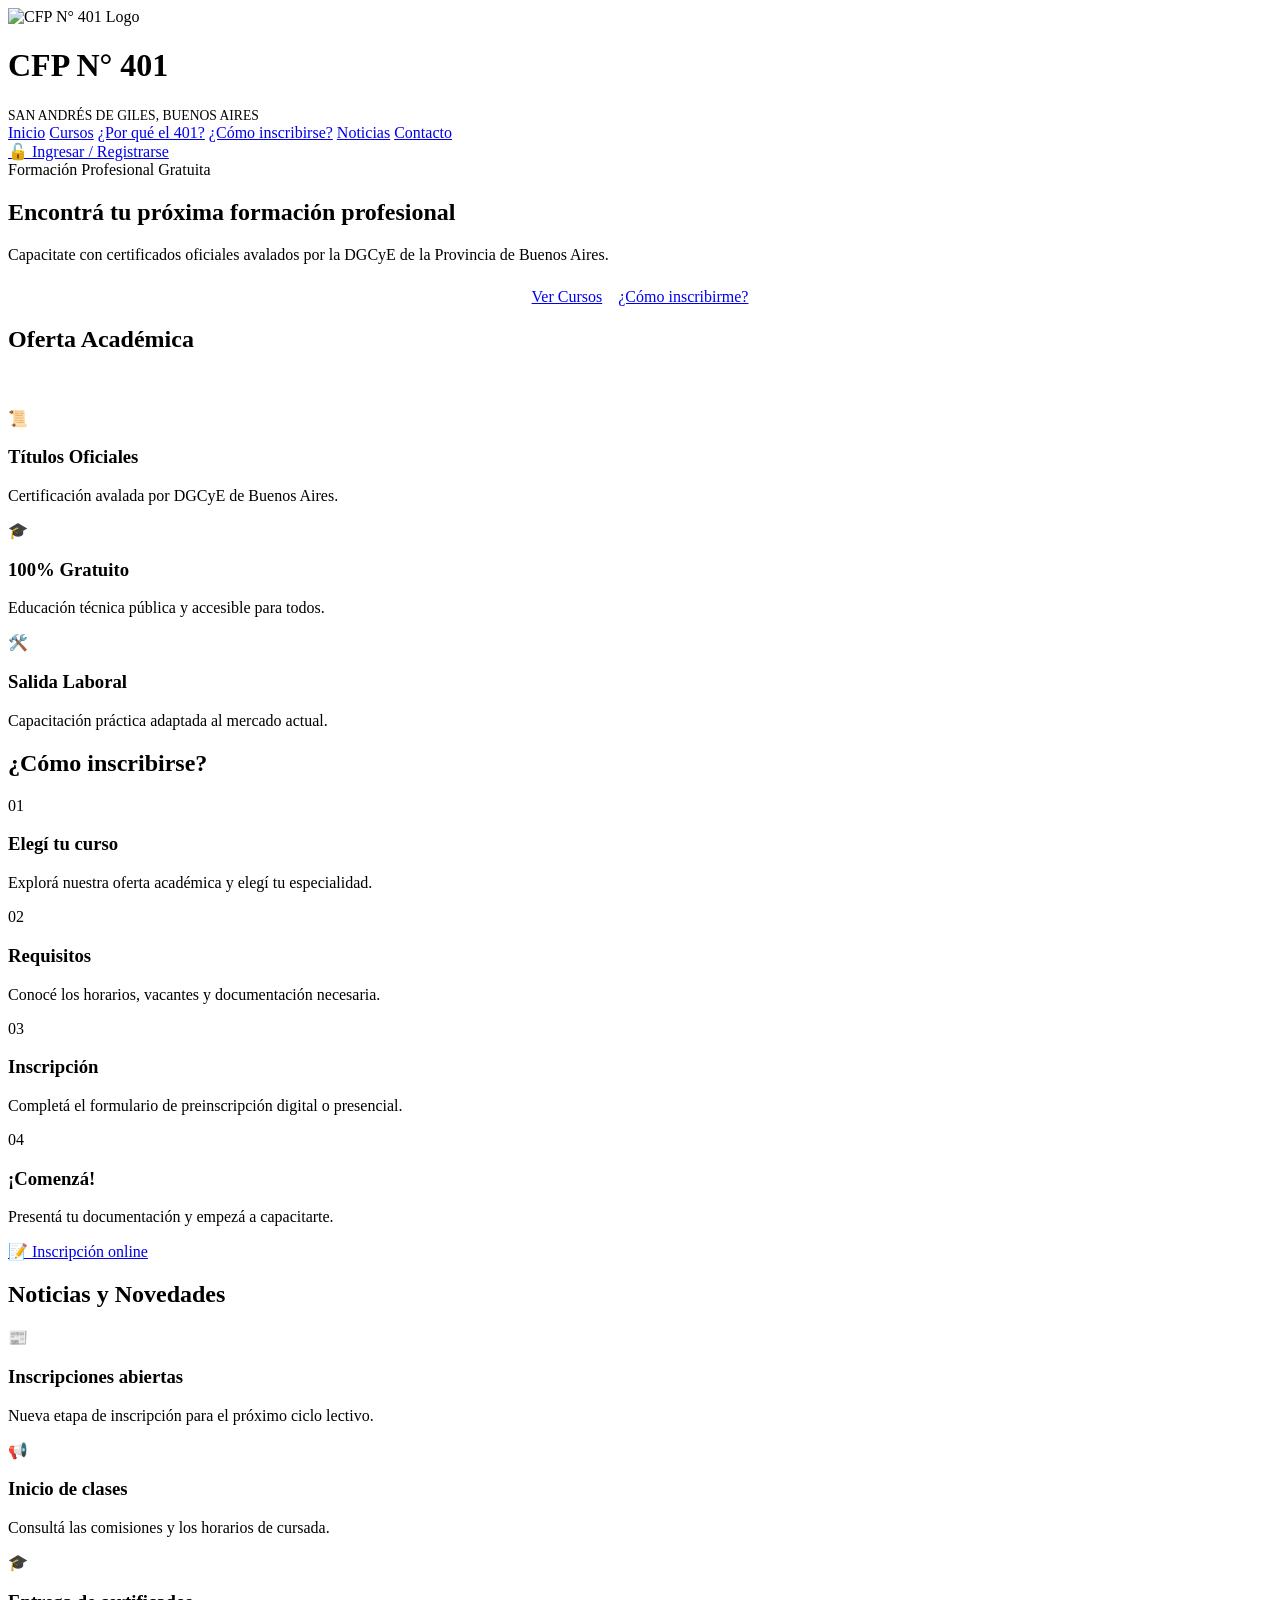
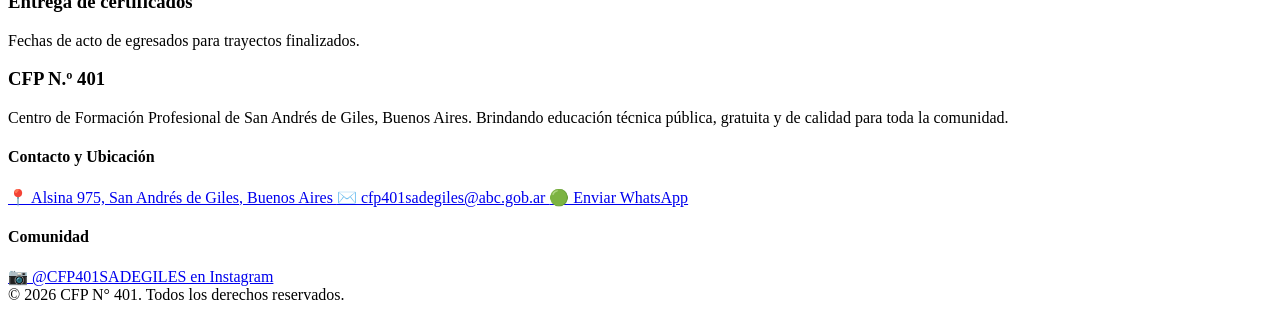
==== index.html @ 99be38e3 "Ajustes de publicación: VERSION del service worker, ?v= faltante y aviso de CUIL con DNI largo - sw." ====
<!DOCTYPE html>
<html lang="es">
<head>
  <meta charset="UTF-8">
  <meta name="viewport" content="width=device-width, initial-scale=1.0">
  <title>CFP N° 401 - Plataforma</title>

  <!-- Soporte App Móvil PWA -->
  <link rel="manifest" href="manifest.json">
  <link rel="icon" type="image/png" sizes="32x32" href="img/app/favicon-32.png">
  <link rel="apple-touch-icon" href="img/app/apple-touch-icon.png">
  <meta name="theme-color" content="#071B38">
  <meta name="mobile-web-app-capable" content="yes">
  <meta name="apple-mobile-web-app-capable" content="yes">
  <meta name="apple-mobile-web-app-title" content="CFP 401">
  <meta name="apple-mobile-web-app-status-bar-style" content="default">

  <!-- Fuente Inter -->
  <link rel="preconnect" href="https://fonts.googleapis.com">
  <link rel="preconnect" href="https://fonts.gstatic.com" crossorigin>
  <link href="https://fonts.googleapis.com/css2?family=Inter:wght@400;500;600;700&display=swap" rel="stylesheet">

  <!-- 1. Variables globales -->
  <link rel="stylesheet" href="css/variables.css">

  <!-- 2. Hojas de estilo modulares -->
  <link rel="stylesheet" href="css/header.css">
  <link rel="stylesheet" href="css/hero.css">
  <link rel="stylesheet" href="css/courses.css">
  <link rel="stylesheet" href="css/footer.css">
  <link rel="stylesheet" href="css/animations.css">
  <link rel="stylesheet" href="css/sections.css">
  <link rel="stylesheet" href="css/pdf-lab.css">
  <link rel="stylesheet" href="css/auth.css">
  
  <!-- 3. CSS principal base -->
  <link rel="stylesheet" href="css/styles.css">

  <!-- 4. CSS Panel de Administración -->
  <link rel="stylesheet" href="css/admin-dashboard.css?v=60005">
  <link href="https://fonts.googleapis.com/css2?family=Plus+Jakarta+Sans:wght@400;500;600;700;800&display=swap" rel="stylesheet">
  <link rel="stylesheet" href="css/ficha-inscripcion.css?v=70064">
  <link rel="stylesheet" href="css/ayuda.css?v=70076">
  <link rel="stylesheet" href="css/tema-cfp.css?v=70096">
  <style>
    /* Los avisos de SweetAlert (progreso, resúmenes, errores) tienen que verse por encima de los paneles de la plataforma */
    .swal2-container { z-index: 20000 !important; }
  </style>
</head>
<body>

  <!-- 1. VISTA PÚBLICA / LANDING -->
  <div id="landing-screen" class="public-landing fade-in">
    
    <header class="main-header">
      <div class="header-brand-center">
        <div class="header-top-brand">
          <img src="logo.png" alt="CFP N° 401 Logo" class="header-logo-xl">
          <div>
            <h1 class="header-title-lg">CFP N° 401</h1>
            <span style="font-size: 0.85rem; color: var(--text-muted);">SAN ANDRÉS DE GILES, BUENOS AIRES</span>
          </div>
        </div>
        
        <!-- Barra de Navegación -->
        <nav class="main-nav">
          <a href="#inicio" class="nav-link">Inicio</a>
          <a href="#cursos" class="nav-link">Cursos</a>
          <a href="#por-que" class="nav-link">¿Por qué el 401?</a>
          <a href="#inscripcion" class="nav-link">¿Cómo inscribirse?</a>
          <a href="#noticias" class="nav-link">Noticias</a>
          <a href="#contacto" class="nav-link">Contacto</a>
        </nav>
      </div>

      <div class="header-action-right">
        <a href="#" onclick="UI.showLoginScreen(); return false;" class="btn-header-login">
          🔓 Ingresar / Registrarse
        </a>
      </div>
    </header>

    <!-- CONTENIDO PRINCIPAL DE LA LANDING -->
    <main class="public-container">

      <!-- 1. HERO BANNER -->
      <section id="inicio" class="hero-banner">
        <span class="hero-badge">Formación Profesional Gratuita</span>
        <h1 class="hero-title">Encontrá tu próxima formación profesional</h1>
        <p class="hero-subtitle">
          Capacitate con certificados oficiales avalados por la DGCyE de la Provincia de Buenos Aires.
        </p>
        <div style="margin-top: 1.5rem; display: flex; gap: 1rem; justify-content: center; flex-wrap: wrap;">
          <a href="#cursos" class="btn btn-gold">Ver Cursos</a>
          <a href="#inscripcion" class="btn btn-outline">¿Cómo inscribirme?</a>
        </div>
      </section>

      <!-- 2. CATÁLOGO Y BÚSQUEDA DE CURSOS PÚBLICO -->
      <section id="cursos" style="margin-bottom: 3.5rem;">
        <div class="section-heading">
          <h2 class="section-title">Oferta Académica</h2>
        </div>
        <div id="lista-trayectos-cards" class="features-grid">
          <!-- Trayectos insertados por trayectos.js -->
        </div>
      </section>

      <!-- 3. ¿POR QUÉ ELEGIR EL CFP 401? -->
      <section id="por-que" class="value-props-grid">
        <div class="prop-card">
          <div class="prop-icon">📜</div>
          <div>
            <h3 class="prop-title">Títulos Oficiales</h3>
            <p class="prop-desc">Certificación avalada por DGCyE de Buenos Aires.</p>
          </div>
        </div>
        <div class="prop-card">
          <div class="prop-icon">🎓</div>
          <div>
            <h3 class="prop-title">100% Gratuito</h3>
            <p class="prop-desc">Educación técnica pública y accesible para todos.</p>
          </div>
        </div>
        <div class="prop-card">
          <div class="prop-icon">🛠️</div>
          <div>
            <h3 class="prop-title">Salida Laboral</h3>
            <p class="prop-desc">Capacitación práctica adaptada al mercado actual.</p>
          </div>
        </div>
      </section>

      <!-- 4. ¿CÓMO INSCRIBIRSE? -->
      <section id="inscripcion" class="steps-section">
        <h2 class="section-title-center">¿Cómo inscribirse?</h2>
        <div class="steps-grid">
          <div class="step-card">
            <span class="step-number">01</span>
            <h3 class="step-title">Elegí tu curso</h3>
            <p class="step-desc">Explorá nuestra oferta académica y elegí tu especialidad.</p>
          </div>
          <div class="step-card">
            <span class="step-number">02</span>
            <h3 class="step-title">Requisitos</h3>
            <p class="step-desc">Conocé los horarios, vacantes y documentación necesaria.</p>
          </div>
          <div class="step-card">
            <span class="step-number">03</span>
            <h3 class="step-title">Inscripción</h3>
            <p class="step-desc">Completá el formulario de preinscripción digital o presencial.</p>
          </div>
          <div class="step-card">
            <span class="step-number">04</span>
            <h3 class="step-title">¡Comenzá!</h3>
            <p class="step-desc">Presentá tu documentación y empezá a capacitarte.</p>
          </div>
        </div>
        <a href="preinscripcion.html" class="btn-inscripcion-gold">
          📝 Inscripción online
        </a>
      </section>

      <!-- 5. NOVEDADES Y NOTICIAS -->
      <section id="noticias" class="news-section">
        <div class="section-heading">
          <h2 class="section-title">Noticias y Novedades</h2>
        </div>
        <div class="news-grid">
          <div class="news-card">
            <div class="news-icon">📰</div>
            <div>
              <h3 class="news-title">Inscripciones abiertas</h3>
              <p class="news-desc">Nueva etapa de inscripción para el próximo ciclo lectivo.</p>
            </div>
          </div>
          <div class="news-card">
            <div class="news-icon">📢</div>
            <div>
              <h3 class="news-title">Inicio de clases</h3>
              <p class="news-desc">Consultá las comisiones y los horarios de cursada.</p>
            </div>
          </div>
          <div class="news-card">
            <div class="news-icon">🎓</div>
            <div>
              <h3 class="news-title">Entrega de certificados</h3>
              <p class="news-desc">Fechas de acto de egresados para trayectos finalizados.</p>
            </div>
          </div>
        </div>
      </section>

    </main>

    <!-- FOOTER INSTITUCIONAL -->
    <footer id="contacto" class="main-footer">
      <div class="footer-container">
        <div>
          <h3 class="footer-title-gold">CFP N.º 401</h3>
          <p class="footer-description">
            Centro de Formación Profesional de San Andrés de Giles, Buenos Aires. Brindando educación técnica pública, gratuita y de calidad para toda la comunidad.
          </p>
        </div>

        <div class="footer-contact-group">
          <h4 class="footer-title">Contacto y Ubicación</h4>
          <a href="https://maps.google.com/?q=Alsina+975+San+Andres+de+Giles+Buenos+Aires" target="_blank" rel="noopener" class="contact-link-location">
            📍 Alsina 975, San Andrés de Giles, Buenos Aires
          </a>
          <a href="mailto:cfp401sadegiles@abc.gob.ar" class="btn-contact btn-email">
            ✉️ cfp401sadegiles@abc.gob.ar
          </a>
          <a href="https://wa.me/5492325566990" target="_blank" rel="noopener" class="btn-contact btn-whatsapp">
            🟢 Enviar WhatsApp
          </a>
        </div>

        <div class="footer-community-group">
          <h4 class="footer-title">Comunidad</h4>
          <a href="https://instagram.com/cfp401sadegiles" target="_blank" rel="noopener" class="btn-instagram">
            📷 @CFP401SADEGILES en Instagram
          </a>
        </div>
      </div>

      <div class="footer-copyright">
        © 2026 CFP N° 401. Todos los derechos reservados.
      </div>
    </footer>

  </div>

  <!-- PANTALLA DE ACCESO / LOGIN -->
  <div id="login-screen" class="auth-screen" style="display: none;">
    <div class="auth-card">
      
      <div class="auth-header">
        <img src="logo.png" alt="CFP N° 401 Logo" class="auth-logo">
        <h2>Acceso al Sistema</h2>
        <p>CFP N.º 401</p>
      </div>

      <!-- Pestañas -->
      <div class="auth-tabs">
        <button id="tab-btn-login" class="auth-tab active" onclick="UI.toggleAuthTab('login')">Ingresar</button>
        <button id="tab-btn-register" class="auth-tab" onclick="UI.toggleAuthTab('register')">Solicitar Cuenta</button>
      </div>

      <!-- Formulario de Login -->
      <form id="form-login" onsubmit="event.preventDefault(); Auth.iniciarSesion();">
        <div class="form-group">
          <label for="role-select">Rol de Ingreso</label>
          <div class="select-wrapper">
            <select id="role-select" class="form-control custom-select">
              <option value="estudiante">Estudiante</option>
              <option value="docente">Docente</option>
              <option value="admin" id="usr-alta-opt-admin">Administrador</option>
            </select>
          </div>
        </div>

        <div class="form-group">
          <label for="login-user">Usuario / DNI / Email</label>
          <input type="text" id="login-user" class="form-control" placeholder="Ej: 38123456" required>
        </div>

        <div class="form-group">
          <label for="login-pass">Contraseña</label>
          <input type="password" id="login-pass" class="form-control" placeholder="••••••••" autocomplete="current-password" required>
        </div>

        <button type="submit" class="btn-block btn-gold">Iniciar Sesión</button>
        <button type="button" class="btn-block btn-outline" style="margin-top: 0.5rem;" onclick="UI.showLanding()">← Volver al Inicio</button>
      </form>

      <!-- Formulario de Registro -->
      <form id="form-register" style="display: none;" onsubmit="event.preventDefault(); Auth.solicitarRegistro();">
        <div class="form-group">
          <label for="reg-nombre">Nombre y Apellido</label>
          <input type="text" id="reg-nombre" class="form-control" placeholder="Nombre completo" required>
        </div>
        <div class="form-group">
          <label for="reg-dni">DNI</label>
          <input type="text" id="reg-dni" class="form-control" placeholder="Sin puntos" required>
        </div>
        <div class="form-group">
          <label for="reg-pass">Contraseña</label>
          <input type="password" id="reg-pass" class="form-control" placeholder="••••••••" autocomplete="new-password" required>
        </div>
        <div class="form-group">
          <label for="reg-rol">Rol Solicitado</label>
          <select id="reg-rol" class="form-control custom-select">
            <option value="estudiante">Estudiante</option>
            <option value="docente">Docente</option>
          </select>
        </div>
        <button type="submit" class="btn-block btn-gold">Enviar Solicitud</button>
        <button type="button" class="btn-block btn-outline" style="margin-top: 0.5rem;" onclick="UI.showLanding()">← Volver al Inicio</button>
      </form>

    </div>
  </div>
  
  <!-- 3. DASHBOARD / PLATAFORMA ADMIN -->
  <div id="app-screen" class="dashboard-layout" style="display: none;">
    <div id="menu-overlay" onclick="UI.toggleMenu(false)"></div>
    
    <!-- SIDEBAR -->
    <aside class="sidebar">
      <div class="sidebar-brand">
        <img src="logo.png" alt="CFP N° 401">
        <div class="sidebar-brand-text">
          <h3>CFP N° 401</h3>
          <span>Panel de Control</span>
        </div>
      </div>

<!-- index.html (Navegación Sidebar) -->
<nav class="sidebar-nav">
  <button id="btn-dashboard" class="nav-item-btn active" onclick="UI.showTab('dashboard')">
    <span class="icon"><svg viewBox="0 0 24 24" fill="none" stroke="currentColor" stroke-width="2" stroke-linecap="round" stroke-linejoin="round"><rect x="3" y="3" width="7" height="9" rx="1"/><rect x="14" y="3" width="7" height="5" rx="1"/><rect x="14" y="12" width="7" height="9" rx="1"/><rect x="3" y="16" width="7" height="5" rx="1"/></svg></span> Dashboard
  </button>
  <button id="btn-progreso" class="nav-item-btn" style="display:none" onclick="UI.showTab('progreso')">
    <span class="icon"><svg viewBox="0 0 24 24" fill="none" stroke="currentColor" stroke-width="2" stroke-linecap="round" stroke-linejoin="round"><path d="M3 17l6-6 4 4 8-8"/><path d="M14 7h7v7"/></svg></span> Mi progreso
  </button>
  <button id="btn-seguimiento" class="nav-item-btn" style="display:none" onclick="UI.showTab('seguimiento')">
    <span class="icon"><svg viewBox="0 0 24 24" fill="none" stroke="currentColor" stroke-width="2" stroke-linecap="round" stroke-linejoin="round"><path d="M9 11l3 3 8-8"/><path d="M20 12v7a2 2 0 0 1-2 2H6a2 2 0 0 1-2-2V5a2 2 0 0 1 2-2h9"/></svg></span> Seguimiento
  </button>
  <button id="btn-secretaria" class="nav-item-btn" style="display:none" onclick="UI.showTab('secretaria')">
    <span class="icon"><svg viewBox="0 0 24 24" fill="none" stroke="currentColor" stroke-width="2" stroke-linecap="round" stroke-linejoin="round"><path d="M4 20V10M10 20V4M16 20v-7M22 20H2"/></svg></span> Cifras por trayecto
  </button>
  <button id="btn-preinscripciones" class="nav-item-btn" style="display:none" onclick="UI.showTab('preinscripciones')">
    <span class="icon"><svg viewBox="0 0 24 24" fill="none" stroke="currentColor" stroke-width="2" stroke-linecap="round" stroke-linejoin="round"><path d="M14 3H6a2 2 0 0 0-2 2v14a2 2 0 0 0 2 2h12a2 2 0 0 0 2-2V9z"/><path d="M14 3v6h6M9 14h6M9 17h4"/></svg></span> Preinscripciones
  </button>
  <button id="btn-cuentas" class="nav-item-btn" style="display:none" onclick="UI.showTab('cuentas')">
    <span class="icon"><svg viewBox="0 0 24 24" fill="none" stroke="currentColor" stroke-width="2" stroke-linecap="round" stroke-linejoin="round"><circle cx="8" cy="15" r="4"/><path d="M10.800 12.200 20 3M16 7l3 3M14 9l2 2"/></svg></span> Cuentas y claves
  </button>
  <button id="btn-observaciones" class="nav-item-btn" style="display:none" onclick="UI.showTab('observaciones')">
    <span class="icon"><svg viewBox="0 0 24 24" fill="none" stroke="currentColor" stroke-width="2" stroke-linecap="round" stroke-linejoin="round"><path d="M14 3H7a2 2 0 0 0-2 2v14a2 2 0 0 0 2 2h10a2 2 0 0 0 2-2V8z"/><path d="M14 3v5h5M9 13h6M9 17h4"/></svg></span> Observaciones
  </button>
  <button id="btn-cooperadora" class="nav-item-btn" style="display:none" onclick="UI.showTab('cooperadora')">
    <span class="icon"><svg viewBox="0 0 24 24" fill="none" stroke="currentColor" stroke-width="2" stroke-linecap="round" stroke-linejoin="round"><path d="M12 21s-7-4.400-7-10a4.800 4.800 0 0 1 7-4.200A4.800 4.800 0 0 1 19 11c0 5.600-7 10-7 10z"/><path d="M8 11h3M11 9v4"/></svg></span> Cooperadora
  </button>
  <button id="btn-licencias" class="nav-item-btn" style="display:none" onclick="UI.showTab('licencias')">
    <span class="icon"><svg viewBox="0 0 24 24" fill="none" stroke="currentColor" stroke-width="2" stroke-linecap="round" stroke-linejoin="round"><rect x="3" y="4" width="18" height="18" rx="2"/><path d="M16 2v4M8 2v4M3 10h18M9 16l2 2 4-4"/></svg></span> Licencias docentes
  </button>
  <button id="btn-encuestas" class="nav-item-btn" style="display:none" onclick="UI.showTab('encuestas')">
    <span class="icon"><svg viewBox="0 0 24 24" fill="none" stroke="currentColor" stroke-width="2" stroke-linecap="round" stroke-linejoin="round"><path d="M21 12a8 8 0 0 1-11.6 7.1L4 20l1-4.6A8 8 0 1 1 21 12z"/><path d="M9 11h6M9 14h4"/></svg></span> Encuestas de cierre
  </button>
  <button id="btn-eps" class="nav-item-btn" style="display:none" onclick="UI.showTab('eps')">
    <span class="icon"><svg viewBox="0 0 24 24" fill="none" stroke="currentColor" stroke-width="2" stroke-linecap="round" stroke-linejoin="round"><path d="M22 10 12 5 2 10l10 5z"/><path d="M6 12v5c3 2 9 2 12 0v-5"/></svg></span> EPS
  </button>
  <button id="btn-planilla" class="nav-item-btn" style="display:none" onclick="PlanillaMatricula.abrir()">
    <span class="icon"><svg viewBox="0 0 24 24" fill="none" stroke="currentColor" stroke-width="2" stroke-linecap="round" stroke-linejoin="round"><rect x="3" y="3" width="18" height="18" rx="2"/><path d="M3 9h18M3 15h18M9 3v18M15 3v18"/></svg></span> Planilla de matrícula
  </button>
  <button id="btn-constancias" class="nav-item-btn" style="display:none" onclick="ConstanciasModulo.abrir()">
    <span class="icon"><svg viewBox="0 0 24 24" fill="none" stroke="currentColor" stroke-width="2" stroke-linecap="round" stroke-linejoin="round"><path d="M14 3H7a2 2 0 0 0-2 2v14a2 2 0 0 0 2 2h10a2 2 0 0 0 2-2V8z"/><path d="M14 3v5h5M9 13h6M9 17h6"/></svg></span> Constancias
  </button>
  <button id="btn-trayectos" class="nav-item-btn" onclick="UI.showTab('trayectos')">
    <span class="icon"><svg viewBox="0 0 24 24" fill="none" stroke="currentColor" stroke-width="2" stroke-linecap="round" stroke-linejoin="round"><path d="M4 5a2 2 0 0 1 2-2h12v18H6a2 2 0 0 1-2-2z"/><path d="M8 7h6"/></svg></span> Trayectos Formativos
  </button>

  <!-- NUEVO BOTÓN: FICHAS DE CURSO / ACTAS DE EXAMEN -->
  <button id="btn-actas" class="nav-item-btn" style="display:none" onclick="UI.showTab('actas')">
    <span class="icon"><svg viewBox="0 0 24 24" fill="none" stroke="currentColor" stroke-width="2" stroke-linecap="round" stroke-linejoin="round"><rect x="5" y="4" width="14" height="17" rx="2"/><path d="M9 4V3h6v1M9 11h6M9 15h6"/></svg></span> Actas y Certificados
  </button>

  <button id="btn-nuevo-trayecto" class="nav-item-btn admin-only" onclick="Trayectos.nuevo()">
    <span class="icon"><svg viewBox="0 0 24 24" fill="none" stroke="currentColor" stroke-width="2" stroke-linecap="round" stroke-linejoin="round"><circle cx="12" cy="12" r="9"/><path d="M12 8v8M8 12h8"/></svg></span> Cargar Trayecto
  </button>
  <button id="btn-novedades" class="nav-item-btn" style="display:none" onclick="UI.showTab('novedades')">
    <span class="icon"><svg viewBox="0 0 24 24" fill="none" stroke="currentColor" stroke-width="2" stroke-linecap="round" stroke-linejoin="round"><path d="M6 8a6 6 0 0 1 12 0c0 7 3 9 3 9H3s3-2 3-9"/><path d="M10 21a2 2 0 0 0 4 0"/></svg></span> Novedades
  </button>
  <button id="btn-ayuda" class="nav-item-btn" style="display:none" onclick="UI.showTab('ayuda')">
    <span class="icon"><svg viewBox="0 0 24 24" fill="none" stroke="currentColor" stroke-width="2" stroke-linecap="round" stroke-linejoin="round"><circle cx="12" cy="12" r="9"/><path d="M9.500 9.500a2.500 2.500 0 1 1 3.500 2.300c-.700.400-1 .900-1 1.700"/><path d="M12 17h.01"/></svg></span> Ayuda
  </button>
  <button id="btn-usuarios" class="nav-item-btn admin-only" onclick="UI.showTab('usuarios')">
    <span class="icon"><svg viewBox="0 0 24 24" fill="none" stroke="currentColor" stroke-width="2" stroke-linecap="round" stroke-linejoin="round"><circle cx="9" cy="8" r="3.5"/><path d="M2.5 20c0-3.6 3-6 6.5-6s6.500 2.400 6.500 6"/><path d="M16 4.500a3.500 3.500 0 0 1 0 7M18 14c2.200.800 3.500 2.700 3.500 6"/></svg></span> Usuarios y Roles
  </button>
  <button id="btn-backups" class="nav-item-btn admin-only" onclick="UI.showTab('backups')">
    <span class="icon"><svg viewBox="0 0 24 24" fill="none" stroke="currentColor" stroke-width="2" stroke-linecap="round" stroke-linejoin="round"><ellipse cx="12" cy="6" rx="8" ry="3"/><path d="M4 6v6c0 1.700 3.600 3 8 3s8-1.300 8-3V6M4 12v6c0 1.700 3.600 3 8 3s8-1.300 8-3v-6"/></svg></span> Control y respaldo
  </button>
</nav>

      <button type="button" class="btn btn-outline app-boton-instalar" style="margin-top: auto; width: 100%; margin-bottom: 0.5rem;" onclick="AppCFP.instalar()">
        📲 Instalar la app
      </button>
      <button class="btn btn-outline" style="width: 100%; margin-bottom: 0.5rem;" onclick="Auth.cambiarMiClave()">
        Cambiar mi contraseña
      </button>
      <button class="btn btn-danger" style="width: 100%;" onclick="Auth.cerrarSesion()">
        Cerrar sesión
      </button>
    </aside>

    <!-- WRAPPER DERECHO: HEADER + CONTENIDO -->
    <div class="main-wrapper">
      
      <!-- HEADER PROFESIONAL -->
      <header class="admin-header">
        <div class="admin-header-title">
          <button type="button" id="btn-menu-movil" class="menu-movil-btn" aria-label="Abrir menú" onclick="UI.toggleMenu()">☰</button>
          <h2 id="current-section-title">Dashboard</h2>
          <button type="button" id="btn-ayuda-pantalla" class="ayuda-btn" style="display:none" title="Ayuda de esta pantalla" aria-label="Ayuda de esta pantalla" onclick="AyudaModulo.deEstaPantalla()">?</button>
        </div>
        <div class="admin-user-profile">
          <div class="user-badge">
            <span class="username" id="display-username">Administrador</span>
            <span class="role" id="display-role">ADMIN</span>
          </div>
        </div>
      </header>

      <!-- CONTENIDO PRINCIPAL -->
      <main class="main-content-body">
      <div id="encuesta-aviso" style="display:none"></div>

      <!-- VISTA 1: DASHBOARD DE RESUMEN ANALÍTICO -->
        <section id="sec-dashboard" class="section-tab active">
          <!-- Encabezado del Dashboard con Filtro por Ciclo Lectivo -->
          <div style="display: flex; justify-content: space-between; align-items: center; margin-bottom: 1.5rem; flex-wrap: wrap; gap: 1rem;">
            <div>
              <h3 style="margin: 0; color: var(--text-main);">📊 Panel General de Control</h3>
              <p style="margin: 0; font-size: 0.85rem; color: var(--text-muted);">Estadísticas académicas y rendimiento del CFP</p>
              <button type="button" class="btn-secondary" style="margin-top:0.5rem;padding:0.35rem 0.8rem;font-size:0.8rem" onclick="UI.showTab('secretaria')" title="Sexo, edades, bajas, asistencia y planillas">📈 Ver cifras por trayecto →</button>
            </div>
            <div style="display: flex; align-items: center; gap: 0.5rem;">
              <label for="filtro-ciclo-dashboard" style="font-size: 0.85rem; font-weight: 600; color: var(--text-muted);">Ciclo Lectivo:</label>
              <select id="filtro-ciclo-dashboard" class="form-control custom-select" style="width: auto; padding: 0.4rem 0.8rem; font-size: 0.85rem;" onchange="if(window.DashboardAdmin) DashboardAdmin.cargarEstadisticas();">
                <option value="2026" selected>Ciclo Lectivo 2026</option>
                <option value="2027">Ciclo Lectivo 2027</option>
                <option value="TODOS">Todos los Ciclos</option>
              </select>
            </div>
          </div>

          <div id="intel-contenido" style="margin-bottom:1.5rem"></div>

          <!-- Acciones rápidas (siempre visibles) -->
          <div style="margin-top:1.5rem">
            <!-- Acciones Rápidas -->
            <div class="card-panel" style="margin: 0;">
              <div class="card-panel-header">
                <h4 style="margin: 0; color: #f8fafc;">Acciones rápidas</h4>
              </div>
              <div style="display: flex; flex-wrap: wrap; gap: 0.75rem;">
                <button type="button" class="btn btn-primary solo-admin-total" style="text-align: left; justify-content: flex-start;" onclick="if(window.UsuariosAdmin && UsuariosAdmin.abrirModal) { UsuariosAdmin.abrirModal(); } else if(window.UI && UI.abrirModalNuevoUsuario) { UI.abrirModalNuevoUsuario(); }">
                  + Crear Nuevo Usuario
                </button>
                <button type="button" class="btn btn-secondary" style="text-align: left; justify-content: flex-start;" onclick="UI.showTab('trayectos')">
                  📚 Gestionar Trayectos Formativos
                </button>
                <button type="button" class="btn btn-gold" style="text-align: left; justify-content: flex-start;" onclick="UI.showTab('certificados')">
                  📜 Emitir Certificados PDF
                </button>
              </div>
          </div>
          <!-- Panel anterior: plegado para no repetir cifras del análisis -->
          <details class="dash-anterior" style="margin-top:1.5rem">
            <summary style="cursor:pointer;font-weight:600;color:var(--text-muted);font-size:.9rem">Resumen rápido anterior (tarjetas y barras por trayecto)</summary>
            <div style="margin-top:1rem">
          <!-- Grilla de Tarjetas KPI -->
          <div class="stats-grid">
            <div class="stat-card" style="cursor:pointer" title="Ver cifras por trayecto (sexo, edades, bajas, asistencia y planillas)" onclick="UI.showTab('secretaria')">
              <div class="stat-icon" style="background:#E6F3FC;color:#1D5FA8;"><svg viewBox="0 0 24 24" fill="none" stroke="currentColor" stroke-width="2" stroke-linecap="round" stroke-linejoin="round"><path d="M2 9l10-5 10 5-10 5z"/><path d="M6 11v5c0 1.500 2.700 3 6 3s6-1.500 6-3v-5"/></svg></div>
              <div class="stat-info">
                <h4>Trayectos Activos</h4>
                <p class="stat-value" id="stat-count-trayectos">--</p>
              </div>
            </div>

            <div class="stat-card" style="cursor:pointer" title="Ver cifras por trayecto (sexo, edades, bajas, asistencia y planillas)" onclick="UI.showTab('secretaria')">
              <div class="stat-icon" style="background:#EAE8FB;color:#5B4BC4;"><svg viewBox="0 0 24 24" fill="none" stroke="currentColor" stroke-width="2" stroke-linecap="round" stroke-linejoin="round"><circle cx="9" cy="8" r="3.5"/><path d="M2.5 20c0-3.6 3-6 6.5-6s6.500 2.400 6.500 6"/><path d="M16 4.500a3.500 3.500 0 0 1 0 7M18 14c2.200.800 3.500 2.700 3.500 6"/></svg></div>
              <div class="stat-info">
                <h4>Matrícula / Inscriptos</h4>
                <p class="stat-value" id="stat-count-inscriptos">--</p>
                <small id="stat-inscriptos-bajas" style="color:var(--text-muted);font-size:.72rem"></small>
              </div>
            </div>

            <div class="stat-card">
              <div class="stat-icon" style="background:#DDF5EA;color:#146B47;"><svg viewBox="0 0 24 24" fill="none" stroke="currentColor" stroke-width="2" stroke-linecap="round" stroke-linejoin="round"><circle cx="12" cy="12" r="9"/><path d="M8 12l3 3 5-6"/></svg></div>
              <div class="stat-info">
                <h4>Aprobados / Aptos</h4>
                <p class="stat-value" id="stat-count-aprobados">--</p>
              </div>
            </div>

            <div class="stat-card">
              <div class="stat-icon" style="background:#FFF4D1;color:#7A5600;"><svg viewBox="0 0 24 24" fill="none" stroke="currentColor" stroke-width="2" stroke-linecap="round" stroke-linejoin="round"><path d="M8 3h9a2 2 0 0 1 2 2v14a2 2 0 0 1-2 2H7a2 2 0 0 1-2-2V8z"/><path d="M8 3v5H5M9 13h6M9 17h4"/></svg></div>
              <div class="stat-info">
                <h4>Certificados Emitidos</h4>
                <p class="stat-value" id="stat-count-certificados">--</p>
              </div>
            </div>

            <div class="stat-card">
              <div class="stat-icon" style="background:#FDE7E5;color:#B42318;"><svg viewBox="0 0 24 24" fill="none" stroke="currentColor" stroke-width="2" stroke-linecap="round" stroke-linejoin="round"><path d="M12 3 2 20h20z"/><path d="M12 10v5M12 18h.01"/></svg></div>
              <div class="stat-info">
                <h4>Sin certificar</h4>
                <p class="stat-value" id="stat-count-desaprobados">--</p>
              </div>
            </div>
          </div>
            <div style="margin-top:1.5rem">
            <div class="card-panel" style="margin: 0;">
              <div class="card-panel-header">
                <h4 style="margin: 0; color: #f8fafc;">Rendimiento por trayecto</h4>
              </div>
              <div id="desglose-trayectos-dashboard" style="overflow-x: auto;">
                <p style="color: #94a3b8; font-size: 0.85rem;">Cargando resumen de trayectos...</p>
              </div>
            </div>
            </div>
            </div>
          </details>
        </section>

        <!-- VISTA 2: LISTA DE TRAYECTOS DENTRO DEL DASHBOARD -->
        <section id="novedades" class="section-tab" style="display: none;"><div id="novedades-admin"></div></section>
        <section id="ayuda" class="section-tab" style="display: none;"><div id="ayuda-contenido"></div></section>

        <section id="secretaria" class="section-tab" style="display: none;"><div id="secretaria-contenido"></div></section>
        <section id="preinscripciones" class="section-tab" style="display: none;"><div id="preinscripciones-contenido"></div></section>
        <section id="cuentas" class="section-tab" style="display: none;"><div id="cuentas-contenido"></div></section>
        <section id="estadisticas" class="section-tab admin-only" style="display: none;"><div class="plan-tabs" style="margin-bottom:1rem"><button type="button" class="plan-tab" onclick="UI.showTab('backups')">🗄️ Base de datos</button><button type="button" class="plan-tab" onclick="UI.showTab('auditoria')">🛡️ Auditoría</button><button type="button" class="plan-tab activo" onclick="UI.showTab('estadisticas')">📈 Estadísticas</button></div>
        <div id="estadisticas-contenido"></div></section>
        <section id="observaciones" class="section-tab" style="display: none;"><div id="observaciones-contenido"></div></section>
        <section id="cooperadora" class="section-tab" style="display: none;"><div id="cooperadora-contenido"></div></section>
        <section id="encuestas" class="section-tab" style="display: none;"><div id="encuestas-contenido"></div></section>
        <section id="eps" class="section-tab" style="display: none;"><div id="eps-contenido"></div></section>
        <section id="licencias" class="section-tab" style="display: none;"><div id="licencias-contenido"></div></section>
        <section id="seguimiento" class="section-tab" style="display: none;"><div id="seguimiento-contenido"></div></section>

        <section id="progreso" class="section-tab" style="display: none;"><div data-novedades-usuario></div><div id="progreso-contenido"></div></section>

        <section id="trayectos" class="section-tab" style="display: none;">
          <div data-novedades-usuario></div>
          <div class="card-panel-header">
            <div>
              <h2>Trayectos Formativos</h2>
              <p style="font-size: 0.85rem; color: #94a3b8;">Gestión de la oferta académica e itinerarios de formación</p>
            </div>
            <div style="display: flex; gap: 0.75rem; align-items: center;">
              <!-- FILTRO POR CICLO LECTIVO -->
              <select id="filtro-ciclo-lectivo" class="form-control custom-select" style="width: auto; padding: 0.4rem 0.8rem;" onchange="Trayectos.cargarTrayectos()">
                <option value="2026" selected>Ciclo Lectivo 2026</option>
                <option value="2027">Ciclo Lectivo 2027</option>
                <option value="TODOS">Todos los Ciclos</option>
              </select>
              <button class="btn btn-primary admin-only" onclick="UI.showTab('nuevo-trayecto')">+ Nuevo Trayecto</button>
            </div>
          </div>
          <!-- Contenedor único para el panel admin -->
          <div id="lista-trayectos-admin"></div>
        </section>
        
        <!-- VISTA 3: CARGA / EDICIÓN DE TRAYECTO (FORMULARIO) -->
        <section id="nuevo-trayecto" class="section-tab admin-only" style="display: none;">
          <div class="card-panel">
            <div class="card-panel-header">
              <h3 id="titulo-form-trayecto">Nuevo Trayecto Formativo</h3>
            </div>
            <form id="form-trayecto" onsubmit="event.preventDefault(); Trayectos.guardarTrayecto();">
              
              <!-- CAMPO OCULTO PARA EL ID AL EDITAR -->
              <input type="hidden" id="trayecto-id" value="">

              <div class="form-grid-2">
                <div class="form-group">
                  <label for="trayecto-nombre">Nombre del Trayecto (tal cual el Catálogo) *</label>
                  <input type="text" id="trayecto-nombre" class="form-control" placeholder="Ej: Programación Web" required>
                </div>
                <div class="form-group">
                  <label for="trayecto-ciclo">Ciclo Lectivo *</label>
                  <input type="number" id="trayecto-ciclo" class="form-control" value="2026" min="2020" max="2035" required>
                </div>
              </div>

              <div class="form-group" style="margin-top: 1rem;">
                <label for="trayecto-docente">Docente Asignado</label>
                <select id="trayecto-docente" class="form-control custom-select">
                  <option value="">Seleccionar Docente...</option>
                </select>
              </div>
              <div class="form-group sup-box">
                <label>Instructores suplentes</label>
                <div id="suplentes-lista"><p class="sup-ayuda">Guardá el trayecto y después, al editarlo, vas a poder agregar suplentes.</p></div>
              </div>
             <!-- CAMPOS PARA CERTIFICACIÓN Y RESOLUCIÓN -->
<div class="form-grid-2" style="margin-top: 1rem;">
  <div class="form-group">
    <label for="trayecto-certificacion">N° de Curso Oficial</label>
    <input type="text" id="trayecto-certificacion" class="form-control" placeholder="Ej: 1025">
  </div>
  <div class="form-group">
    <label for="trayecto-horas">Horas (Catálogo)</label>
    <input type="number" id="trayecto-horas" class="form-control" min="1" max="5000" placeholder="Ej: 360">
    <small style="color:var(--cfp-muted)">Horas reloj del Catálogo. Gasista, Montador Electricista y Electricista Instalador: horas cátedra.</small>
  </div>
</div>
<div class="form-group" style="margin-top: 1rem;">
  <label for="trayecto-resolucion">Certificación (tal cual el Catálogo, con la resolución)</label>
  <textarea id="trayecto-resolucion" class="form-control" rows="2" placeholder="Ej: Montador Electricista Domiciliario según Resolución Nro. RESFC - 2019 - 6865-GDEBA - DGCYE / RESOL-2022-2147-APN-ME / DI-2025-5-APN-DVNTYE#ME"></textarea>
  <small style="color:var(--cfp-muted)">Va en el certificado después de «CERTIFICADO DE». Respetá mayúsculas, minúsculas y puntos del Catálogo. El nombre del trayecto (arriba) es la columna «Nombre del Trayecto».</small>
</div>

              <fieldset class="ficha-curso-campos">
                <legend>Datos para la Ficha de Curso</legend>
                <div class="form-grid-2">
                  <div class="form-group"><label for="trayecto-sede-id">Dónde se dicta</label>
                    <select id="trayecto-sede-id" class="form-control custom-select" onchange="SedesModulo.alElegir()">
                      <option value="">En sede (sin elegir una de la lista)</option>
                    </select>
                    <button type="button" class="btn btn-outline admin-only" style="margin-top:.4rem;padding:.3rem .7rem;font-size:.8rem" onclick="SedesModulo.abrirAdmin()">⚙️ Administrar sedes y subsedes</button></div>
                  <div class="form-group" style="display:none"><label for="trayecto-sede">Tipo (se completa solo)</label>
                    <select id="trayecto-sede" class="form-control custom-select" onchange="document.getElementById('grupo-lugar-dictado').style.display = this.value === 'fuera' ? '' : 'none'">
                      <option value="sede">En sede (CFP N.º 401) · asistencia: preceptoría o docente</option>
                      <option value="fuera">Fuera de sede · asistencia: el docente</option>
                    </select></div>
                  <div class="form-group" id="grupo-lugar-dictado" style="display:none"><label for="trayecto-lugar">Lugar de dictado (fuera de sede)</label>
                    <input type="text" id="trayecto-lugar" class="form-control" maxlength="160" placeholder="Ej: Sociedad de Fomento Barrio San Fermín, Calle 123"></div>
                  <div class="form-group"><label for="trayecto-localidad">Localidad</label>
                    <input type="text" id="trayecto-localidad" class="form-control" maxlength="80" value="San Andrés de Giles"></div>
                  <div class="form-group"><label for="trayecto-horario">Horario</label>
                    <input type="text" id="trayecto-horario" class="form-control" maxlength="80" placeholder="Ej: Lunes y miércoles de 18 a 21 hs"></div>
                  <div class="form-group"><label for="trayecto-fecha-inicio">Fecha de inicio</label>
                    <input type="date" id="trayecto-fecha-inicio" class="form-control"></div>
                  <div class="form-group"><label for="trayecto-fecha-cierre">Fecha de cierre</label>
                    <input type="date" id="trayecto-fecha-cierre" class="form-control"></div>
                  <div class="form-group"><label for="trayecto-tipo">Tipo (Catálogo)</label>
                    <input type="text" id="trayecto-tipo" class="form-control" maxlength="80" placeholder="Ej: Nivel II de FP inicial"></div>
                  <div class="form-group"><label for="trayecto-codigo">Código (Catálogo)</label>
                    <input type="text" id="trayecto-codigo" class="form-control" maxlength="20" placeholder="Ej: EE21"></div>
                  <div class="form-group"><label for="trayecto-acto">Acto administrativo</label>
                    <input type="text" id="trayecto-acto" class="form-control" maxlength="120" placeholder="Ej: Disposición N.º …"></div>
                  <div class="form-group" style="grid-column: 1 / -1;"><label>Horario por día <small style="font-weight:400;color:var(--cfp-muted)">(para la planilla de matrícula · formato 17:45 A 21:30 · dejá vacío el día que no se cursa)</small></label>
                    <div class="trayecto-dias">
                      <label>Lun<input type="text" id="trayecto-dia-L" class="form-control" maxlength="14" placeholder="17:45 A 21:30"></label>
                      <label>Mar<input type="text" id="trayecto-dia-M" class="form-control" maxlength="14" placeholder="17:45 A 21:30"></label>
                      <label>Mié<input type="text" id="trayecto-dia-X" class="form-control" maxlength="14" placeholder="17:45 A 21:30"></label>
                      <label>Jue<input type="text" id="trayecto-dia-J" class="form-control" maxlength="14" placeholder="17:45 A 21:30"></label>
                      <label>Vie<input type="text" id="trayecto-dia-V" class="form-control" maxlength="14" placeholder="17:45 A 21:30"></label>
                      <label>Sáb<input type="text" id="trayecto-dia-S" class="form-control" maxlength="14" placeholder="17:45 A 21:30"></label>
                    </div></div>
                  <div class="form-group"><label for="trayecto-horas-catedra">Horas cátedra (opcional)</label>
                    <input type="number" id="trayecto-horas-catedra" class="form-control" min="1" max="7500" placeholder="Se calcula: horas reloj × 1,5"></div>
                  <div class="form-group"><label for="trayecto-obs-planilla">Observaciones de la planilla</label>
                    <input type="text" id="trayecto-obs-planilla" class="form-control" maxlength="120" placeholder="Ej: Proviene de 2025"></div>
                </div>
              </fieldset>

              <div class="form-group" style="margin-top: 1rem;">
                <label for="trayecto-descripcion">Descripción</label>
                <textarea id="trayecto-descripcion" class="form-control" rows="3" placeholder="Resumen del trayecto..."></textarea>
              </div>

              <div class="form-group" style="margin-top: 1rem;">
                <label for="trayecto-requisitos">Requisitos de Inscripción</label>
                <textarea id="trayecto-requisitos" class="form-control" rows="2" placeholder="Ej: DNI, mayor de 16 años..."></textarea>
              </div>

              <div class="form-group" style="margin-top: 1rem;">
                <label class="nov-check" for="trayecto-computa-asistencia" style="margin:0;">
                  <input type="checkbox" id="trayecto-computa-asistencia" checked>
                  Computa asistencia en la nota <small style="color:var(--cfp-muted)">(desmarcar en trayectos virtuales: la nota sale solo de las actividades)</small>
                </label>
              </div>

              <hr style="margin: 1.5rem 0; border-color: rgba(255,255,255,0.08);">
              
              <div style="display: flex; justify-content: space-between; align-items: center; margin-bottom: 1rem;">
                <h4>Módulos Asociados</h4>
                <button type="button" class="btn btn-secondary" onclick="UI.agregarFilaModulo()">+ Agregar Módulo</button>
              </div>

              <div id="contenedor-modulos">
                <div class="modulo-item-card">
                  <div class="form-grid-2">
                    <input type="text" class="mod-nombre form-control" placeholder="Nombre del Módulo">
                    <input type="text" class="mod-codigo form-control" placeholder="Código (Ej: GH 0050)">
                  </div>
                  <div class="form-grid-2" style="margin-top: 0.75rem;">
                    <div>
                      <label style="font-size: 0.75rem;">Fecha Inicio</label>
                      <input type="date" class="mod-inicio form-control">
                    </div>
                    <div>
                      <label style="font-size: 0.75rem;">Fecha Fin</label>
                      <input type="date" class="mod-fin form-control">
                    </div>
                  </div>
                </div>
              </div>

              <button type="submit" class="btn btn-primary" style="margin-top: 1.5rem; width: 100%;">Guardar Trayecto Completo</button>
            </form>
          </div>
        </section>

<!-- VISTA 4: CERTIFICADOS POR TRAYECTO (ADMIN) -->
        <section id="certificados" class="section-tab admin-only" style="display: none;">
          <div class="card-panel">
            <div class="plan-tabs" style="margin-bottom:1rem">
              <button type="button" class="plan-tab " onclick="UI.showTab('actas')">📋 Fichas / Actas de Examen</button>
              <button type="button" class="plan-tab activo" onclick="UI.showTab('certificados')">🎓 Emitir certificados</button>
            </div>
            <div class="card-panel-header" style="display: flex; justify-content: space-between; align-items: center; flex-wrap: wrap; gap: 1rem; margin-bottom: 1.5rem;">
              <div>
                <h3 style="margin: 0;">Emisión de Certificados de Egresados</h3>
                <p style="font-size: 0.85rem; color: var(--cfp-muted); margin-top: 0.25rem;">
                  Solo aprobados en el acta de examen. Formato según Circular DFP 4/2020 · hoja A5.
                </p>
              </div>
              <button class="btn btn-secondary" onclick="CertificadosAdmin.cargarNominaCertificados()">
                🔄 Actualizar Nómina
              </button>
            </div>

           <!-- Contenedor donde se renderizan las tarjetas/tablas por Trayecto -->
            <div id="contenedor-certificados-trayectos">
              <!-- Carga dinámica desde js/certificados.js -->
            </div>
          </div>
        </section>

        <!-- VISTA NUEVA: FICHAS DE CURSO / ACTAS DE EXAMEN -->
        <section id="actas" class="section-tab" style="display: none;">
          <div class="card-panel">
            <div class="plan-tabs" style="margin-bottom:1rem">
              <button type="button" class="plan-tab activo" onclick="UI.showTab('actas')">📋 Fichas / Actas de Examen</button>
              <button type="button" class="plan-tab " onclick="UI.showTab('certificados')">🎓 Emitir certificados</button>
            </div>
            <div class="card-panel-header" style="display: flex; justify-content: space-between; align-items: center; flex-wrap: wrap; gap: 1rem;">
              <div>
                <h3 style="margin: 0; font-size: 1.25rem;">📋 Fichas de Curso / Actas de Examen</h3>
                <p style="margin: 0.25rem 0 0 0; font-size: 0.85rem; color: #94a3b8;">
                  Consolidado de calificaciones por módulo y actas oficiales de examen.
                </p>
              </div>
              <div style="display: flex; gap: 0.5rem; align-items: center;">
                <label for="filtro-ciclo-actas" style="font-size: 0.85rem; font-weight: 600; color: #94a3b8;">Ciclo Lectivo:</label>
                <select id="filtro-ciclo-actas" class="form-control custom-select" style="width: auto; padding: 0.4rem 0.8rem;" onchange="ActasModulo.cargarTrayectosActas()">
                  <!-- Se completa dinámicamente desde js/actas.js -->
                </select>
              </div>
            </div>

            <!-- Contenedor dinámico donde se renderizan las solapas por trayecto y la planilla del acta -->
            <div id="contenedor-modulo-actas" style="margin-top: 1.25rem;">
              <!-- Generado por js/actas.js -->
            </div>
          </div>
        </section>

        <!-- VISTA 5: GESTIÓN DE USUARIOS -->
        <section id="usuarios" class="section-tab admin-only" style="display: none;">
          <div class="card-panel">
            <div class="card-panel-header" style="display: flex; justify-content: space-between; align-items: center; flex-wrap: wrap; gap: 1rem;">
              <div>
                <h3 style="margin: 0; font-size: 1.25rem;">Gestión de Usuarios y Solicitudes</h3>
                <p style="margin: 0.25rem 0 0 0; font-size: 0.85rem; color: #94a3b8;">
                  Aprobación de registros pendientes, alta manual y asignación de roles.
                </p>
              </div>
              <button type="button" class="btn btn-primary solo-admin-total" onclick="if(window.UsuariosAdmin && UsuariosAdmin.abrirModal) { UsuariosAdmin.abrirModal(); } else if(window.UI && UI.abrirModalNuevoUsuario) { UI.abrirModalNuevoUsuario(); }">
                + Crear Nuevo Usuario
              </button>
            </div>

            <div style="overflow-x: auto; margin-top: 1.25rem;">
              <table style="width: 100%; border-collapse: collapse; text-align: left; font-size: 0.9rem;">
                <thead>
                  <tr style="border-bottom: 2px solid rgba(255,255,255,0.1); color: #94a3b8;">
                    <th style="padding: 0.75rem;">Usuario / DNI</th>
                    <th style="padding: 0.75rem;">Contacto / Ubicación</th>
                    <th style="padding: 0.75rem;">Rol</th>
                    <th style="padding: 0.75rem;">Estado</th>
                    <th style="padding: 0.75rem; text-align: right;">Acciones</th>
                  </tr>
                </thead>
                <tbody id="tabla-usuarios">
                  <!-- Carga dinámica desde js/usuarios.js -->
                </tbody>
              </table>
            </div>
          </div>
        </section>

        <!-- VISTA 6: BASE DE DATOS Y RESPALDO (EXCLUSIVO ADMIN) -->
        <section id="backups" class="section-tab admin-only" style="display: none;">
          <div class="plan-tabs" style="margin-bottom:1rem"><button type="button" class="plan-tab activo" onclick="UI.showTab('backups')">🗄️ Base de datos</button><button type="button" class="plan-tab" onclick="UI.showTab('auditoria')">🛡️ Auditoría</button><button type="button" class="plan-tab" onclick="UI.showTab('estadisticas')">📈 Estadísticas</button></div>
        <div class="card-panel" style="max-width: 750px; margin: 0 auto; padding: 2rem;">
            <div class="card-panel-header" style="margin-bottom: 1.5rem;">
              <div>
                <h2 style="color: #f8fafc; margin: 0; display: flex; align-items: center; gap: 0.5rem;">
                  💾 Gestor de Base de Datos y Backups
                </h2>
                <p style="color: #94a3b8; font-size: 0.875rem; margin-top: 0.25rem;">
                  Herramientas exclusivas de administración para respaldar o restaurar toda la base de datos de Supabase.
                </p>
              </div>
            </div>

            <div class="uso-panel">
              <h4>Espacio usado en la base de datos</h4>
              <div id="uso-base"></div>
            </div>

            <div class="uso-panel">
              <h4>Cierre de ciclo: archivar respuestas antiguas</h4>
              <div id="cierre-ciclo"></div>
            </div>

            <div style="display: grid; grid-template-columns: repeat(auto-fit, minmax(300px, 1fr)); gap: 1.25rem;">
              <!-- Descargar Backup -->
              <div style="background: rgba(15, 23, 42, 0.6); padding: 1.25rem; border-radius: 8px; border: 1px solid rgba(255,255,255,0.08); display: flex; flex-direction: column; justify-content: space-between;">
                <div>
                  <h4 style="color: #38bdf8; margin-top: 0; margin-bottom: 0.5rem; font-size: 1.05rem;">📥 Descargar Backup</h4>
                  <p style="color: #94a3b8; font-size: 0.8rem; line-height: 1.4;">
                    Copia de todas las tablas de la plataforma en un archivo JSON. Tiene datos personales: guardalo en un lugar seguro. Además, cada domingo se hace solo un respaldo completo y cifrado (GitHub → Actions).
                  </p>
                </div>
                <button class="btn" style="background: #0284c7; color: white; border: none; padding: 0.65rem; border-radius: 6px; font-weight: 600; cursor: pointer; margin-top: 1rem; width: 100%;" onclick="ReportesModulo.descargarBackupCompletoJSON()">
                  ⬇️ Descargar Copia JSON
                </button>
              </div>

              <!-- Restaurar Backup -->
              <div style="background: rgba(15, 23, 42, 0.6); padding: 1.25rem; border-radius: 8px; border: 1px solid rgba(248, 113, 113, 0.25); display: flex; flex-direction: column; justify-content: space-between;">
                <div>
                  <h4 style="color: #f87171; margin-top: 0; margin-bottom: 0.5rem; font-size: 1.05rem;">📤 Restaurar Backup</h4>
                  <p style="color: #94a3b8; font-size: 0.8rem; line-height: 1.4;">
                    Vuelve a cargar un respaldo JSON: agrega o actualiza filas (no borra nada). Para recuperar todo ante un problema grave, usar el respaldo semanal cifrado (ver docs/GUIA_PROTECCION.md).
                  </p>
                </div>
                <button class="btn" style="background: #dc2626; color: white; border: none; padding: 0.65rem; border-radius: 6px; font-weight: 600; cursor: pointer; margin-top: 1rem; width: 100%;" onclick="ReportesModulo.restaurarBackupDesdeJSON()">
                  ⚠️ Subir y Restaurar
                </button>
              </div>
            </div>
          </div>
        </section>

        <!-- VISTA 7: AUDITORÍA DE CAMBIOS (EXCLUSIVO ADMIN) -->
        <section id="auditoria" class="section-tab admin-only" style="display: none;">
          <div class="plan-tabs" style="margin-bottom:1rem"><button type="button" class="plan-tab" onclick="UI.showTab('backups')">🗄️ Base de datos</button><button type="button" class="plan-tab activo" onclick="UI.showTab('auditoria')">🛡️ Auditoría</button><button type="button" class="plan-tab" onclick="UI.showTab('estadisticas')">📈 Estadísticas</button></div>
        <div class="card-panel" style="padding: 1.5rem;">
            <div class="card-panel-header" style="margin-bottom: 1rem;">
              <div>
                <h2 style="color: #f8fafc; margin: 0;">🕵️ Auditoría de cambios</h2>
                <p style="color: #94a3b8; font-size: 0.875rem; margin-top: 0.25rem;">
                  Quién hizo cada cambio y cuándo. Filtrá por rol o por persona; tocá “Ver detalle” para ver el antes y el después.
                </p>
              </div>
            </div>
            <div id="auditoria-filtros" class="aud-filtros"></div>
            <div id="auditoria-contenido"></div>
          </div>
        </section>

      </main>
    </div>
  </div>

  <!-- MODAL PARA ALTA MANUAL DE USUARIO -->
  <div id="modal-alta-usuario" class="modal-overlay" style="display: none;">
    <div class="card-panel" style="max-width: 650px; width: 100%; max-height: 90vh; overflow-y: auto; background: #0f172a; border: 1px solid rgba(255,255,255,0.1); border-radius: 12px; padding: 1.5rem;">
      <div class="card-panel-header" style="display: flex; justify-content: space-between; align-items: center; margin-bottom: 1rem;">
        <h3 style="margin: 0;">Crear Nuevo Usuario</h3>
        <button type="button" class="btn btn-outline" onclick="if(window.UsuariosAdmin && UsuariosAdmin.cerrarModal) { UsuariosAdmin.cerrarModal(); } else { document.getElementById('modal-alta-usuario').classList.remove('open'); document.getElementById('modal-alta-usuario').style.display='none'; }" style="padding: 0.2rem 0.6rem;">✕</button>
      </div>

      <form id="form-alta-usuario">
        <div class="form-grid-2" style="display: grid; grid-template-columns: 1fr 1fr; gap: 1rem;">
          <div class="form-group">
            <label for="usr-alta-apellido">Apellido *</label>
            <input type="text" id="usr-alta-apellido" class="form-control" required>
          </div>
          <div class="form-group">
            <label for="usr-alta-nombre">Nombre *</label>
            <input type="text" id="usr-alta-nombre" class="form-control" required>
          </div>
        </div>
        <div class="form-grid-2" style="display: grid; grid-template-columns: 1fr 1fr; gap: 1rem; margin-top: 0.75rem;">
          <div class="form-group">
            <label for="usr-alta-dni">DNI / Documento *</label>
            <input type="text" id="usr-alta-dni" class="form-control" required placeholder="Sin puntos">
          </div>
          <div class="form-group">
            <label for="usr-alta-email">Email</label>
            <input type="email" id="usr-alta-email" class="form-control" placeholder="correo@ejemplo.com">
          </div>
        </div>

        <div class="form-grid-2" style="display: grid; grid-template-columns: 1fr 1fr; gap: 1rem; margin-top: 0.75rem;">
          <div class="form-group">
            <label for="usr-alta-rol">Rol asignado</label>
            <select id="usr-alta-rol" class="form-control custom-select">
              <option value="estudiante">Estudiante</option>
              <option value="docente">Docente</option>
              <option value="secretaria">Secretaría</option>
              <option value="coord_eps">Coordinador/a EPS</option>
              <option value="admin">Administrador</option>
            </select>
          </div>
          <div class="form-group">
            <label for="usr-alta-fecha">Fecha de Nacimiento</label>
            <input type="date" id="usr-alta-fecha" class="form-control">
          </div>
        </div>

        <div class="form-grid-2" style="display: grid; grid-template-columns: 1fr 1fr; gap: 1rem; margin-top: 0.75rem;">
          <div class="form-group">
            <label for="usr-alta-domicilio">Domicilio</label>
            <input type="text" id="usr-alta-domicilio" class="form-control">
          </div>
          <div class="form-group">
            <label for="usr-alta-ciudad">Ciudad</label>
            <input type="text" id="usr-alta-ciudad" class="form-control" value="San Andrés de Giles">
          </div>
        </div>

        <div class="form-grid-2" style="display: grid; grid-template-columns: 1fr 1fr; gap: 1rem; margin-top: 0.75rem;">
          <div class="form-group">
            <label for="usr-alta-provincia">Provincia</label>
            <input type="text" id="usr-alta-provincia" class="form-control" value="Buenos Aires">
          </div>
          <div class="form-group">
            <label for="usr-alta-nacionalidad">Nacionalidad</label>
            <input type="text" id="usr-alta-nacionalidad" class="form-control" value="Argentina">
          </div>
        </div>

        <div style="margin-top: 1rem;">
          <label style="display: block; font-weight: 600; margin-bottom: 0.5rem; font-size: 0.9rem;">Inscribir en Trayectos:</label>
          <div id="usr-alta-trayectos" style="background: rgba(0,0,0,0.2); padding: 0.75rem; border-radius: 6px; border: 1px solid rgba(255,255,255,0.05); max-height: 120px; overflow-y: auto;">
            <!-- Carga dinámica de trayectos -->
          </div>
        </div>

        <div style="display: flex; gap: 0.75rem; justify-content: flex-end; margin-top: 1.5rem;">
          <button type="button" class="btn btn-outline" onclick="if(window.UsuariosAdmin && UsuariosAdmin.cerrarModal) { UsuariosAdmin.cerrarModal(); } else { document.getElementById('modal-alta-usuario').classList.remove('open'); document.getElementById('modal-alta-usuario').style.display='none'; }">Cancelar</button>
          <button type="submit" class="btn btn-primary">Guardar Usuario</button>
        </div>
      </form>
    </div>
  </div>

 <!-- Librerías Externas -->
  <script src="js/vendor/supabase.js"></script>
  <script src="js/vendor/sweetalert2.all.min.js"></script>
  <script src="js/vendor/pdf-lib.min.js"></script>
  <script src="js/vendor/confetti.browser.min.js"></script>
  <script src="js/vendor/exceljs.min.js"></script>
  
  <!-- Lógica Interna (Sin caracteres sueltos y con versión actualizada) -->
  <script src="js/app.js?v=70024" defer></script>
  <script src="js/entorno-prueba.js?v=70007" defer></script>
  <script src="js/supabase-config.js?v=70008" defer></script>
  <script src="js/avisos.js?v=70008" defer></script>
  <script src="js/reglas.js?v=70023" defer></script>
  <script src="js/ui.js?v=70111" defer></script>
  <script src="js/auth.js?v=70029" defer></script>
  <script src="js/trayectos.js?v=70082" defer></script>
  <script src="js/usuarios.js?v=70104" defer></script>
  <script src="js/auditoria.js?v=70027" defer></script>
  <script src="js/progreso.js?v=70022" defer></script>
  <script src="js/vistapdf.js?v=70001" defer></script>
  <script src="js/seguimiento.js?v=70068" defer></script>
  <script src="js/ficha.js?v=70055" defer></script>
  <script src="js/novedades.js?v=70052" defer></script>
  <script src="js/importador.js?v=70027" defer></script>
  <script src="js/corrector.js?v=70020" defer></script>
  <script src="js/actividades.js?v=70027" defer></script>
  <script src="js/clases.js?v=70111" defer></script>
  <script src="js/asistencias.js?v=70112" defer></script>
  <script src="js/reportes.js?v=70025" defer></script>
  <script src="js/notificaciones.js?v=70007" defer></script>
  <script src="js/actas.js?v=70055" defer></script>
  <script src="js/usobase.js?v=70020" defer></script>
  <script src="js/secretaria.js?v=70094" defer></script>
  <script src="js/sisge.js?v=70073" defer></script>
  <script src="js/ayuda.js?v=70114" defer></script>
  <script src="js/matricula_escolar.js?v=70056" defer></script>
  <script src="js/vendor/qrcode.js" defer></script>
  <script src="js/ficha_inscripcion.js?v=70081" defer></script>
  <script src="js/preinscripciones.js?v=70074" defer></script>
  <script src="js/cuentas.js?v=70051" defer></script>
  <script src="js/estadisticas.js?v=70050" defer></script>
  <script src="js/observaciones.js?v=70050" defer></script>
  <script src="js/cooperadora.js?v=70095" defer></script>
  <script src="js/licencias.js?v=70110" defer></script>
  <script src="js/eps.js?v=70105" defer></script>
  <script src="js/encuesta_final.js?v=70111" defer></script>
  <script src="js/inteligencia.js?v=70110" defer></script>
  <script src="js/planilla.js?v=70051" defer></script>
  <script src="js/sedes.js?v=70050" defer></script>
  <script src="js/constancias.js?v=70051" defer></script>
  <script src="js/fichacurso.js?v=70069" defer></script>
  <script src="js/certificados.js?v=70016" defer></script>
  <script src="js/libro-temas.js?v=70111" defer></script>
  <script src="js/planificacion.js?v=70050" defer></script>
</body>
</html>
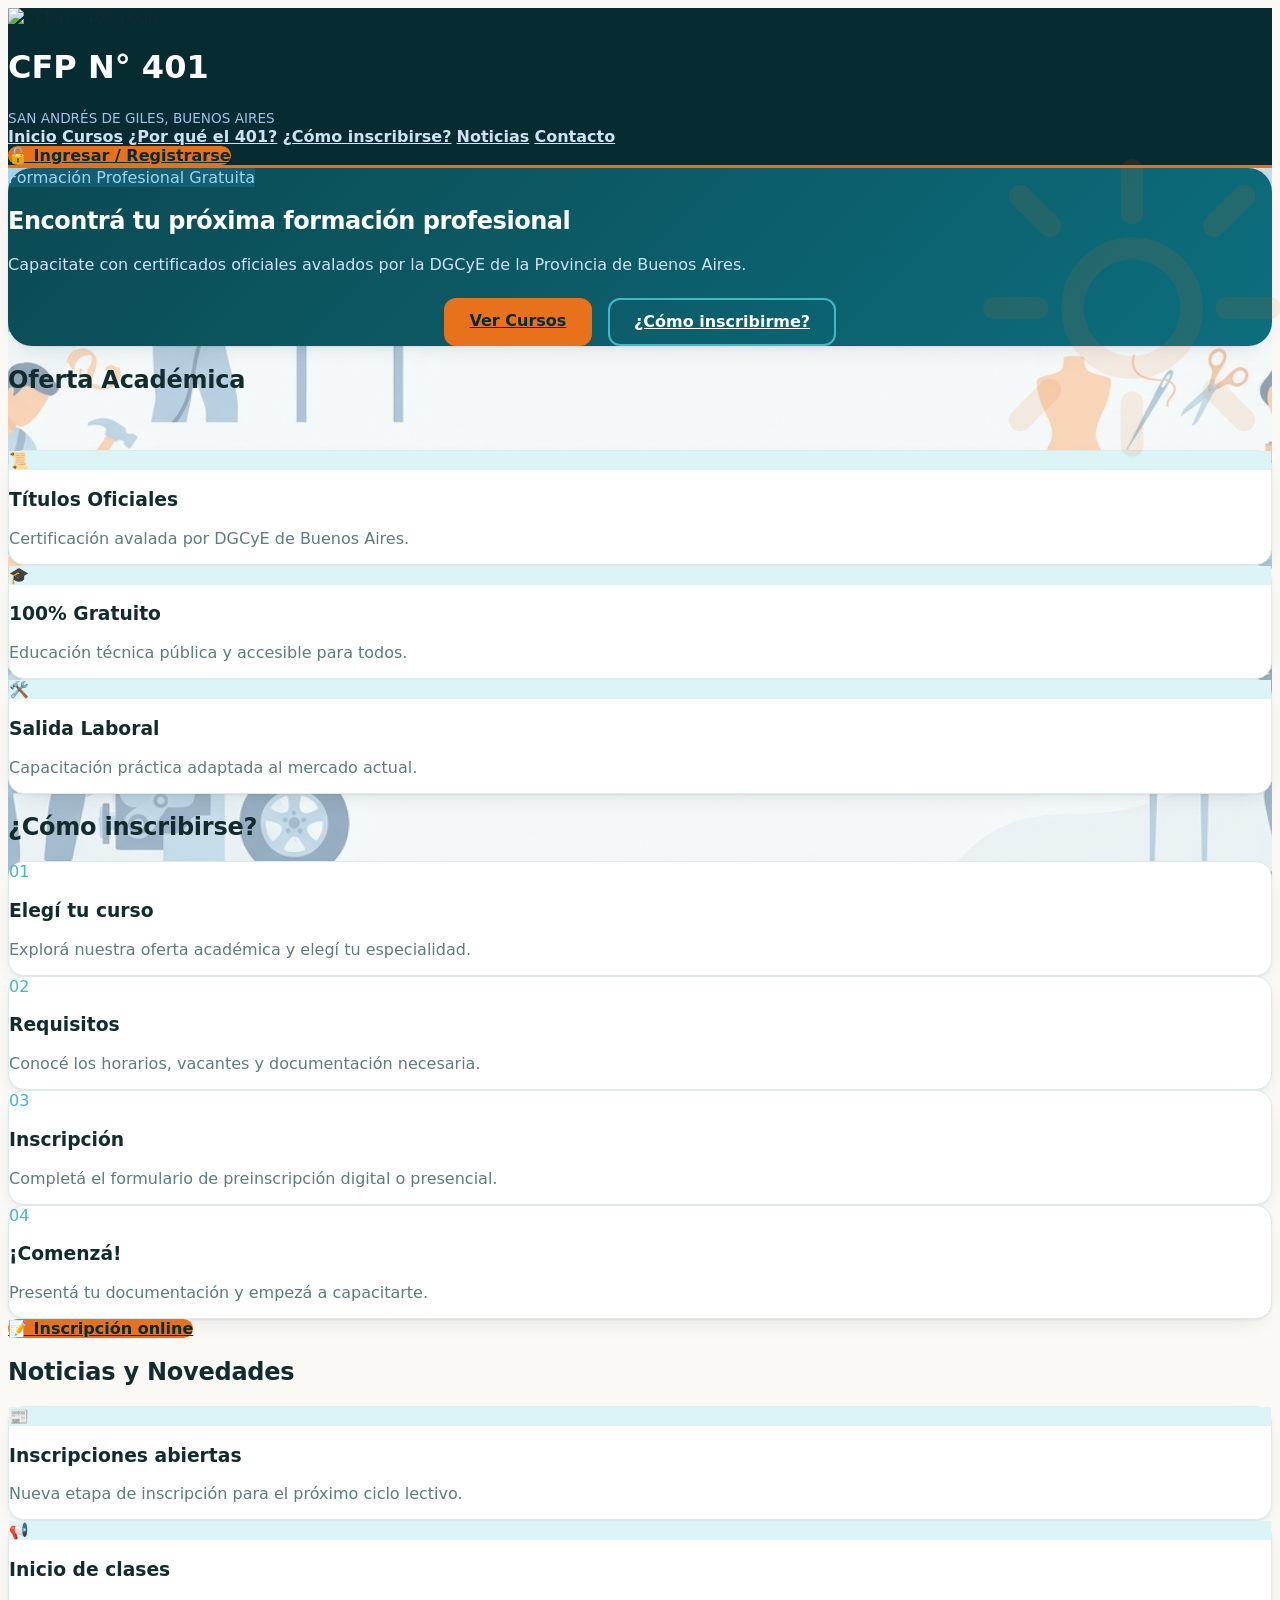
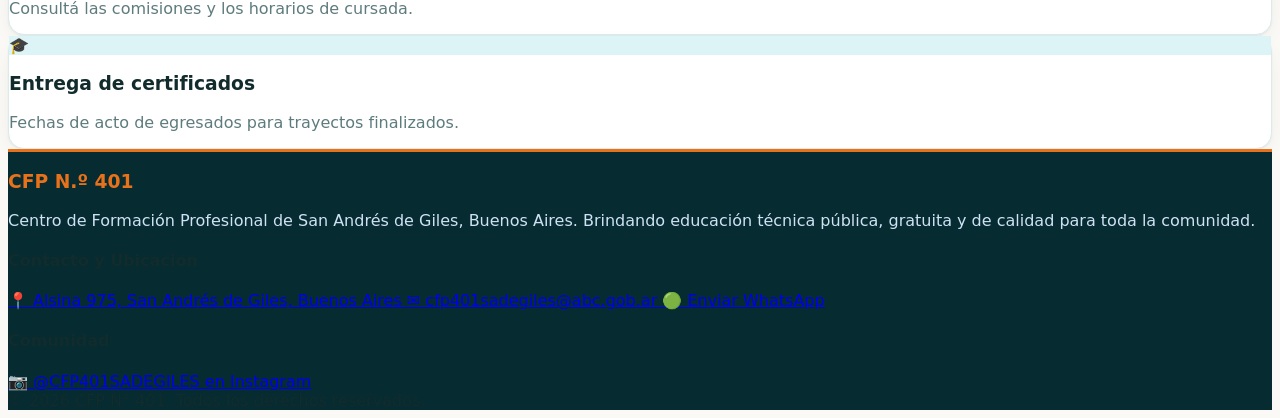
==== commit 01559e2b: "Fondo de oficios en la portada pública Agrega img/fondo-oficios.jpg como fondo de #landing-screen co" ====
--- a/index.html
+++ b/index.html
@@ -41,7 +41,7 @@
   <link href="https://fonts.googleapis.com/css2?family=Plus+Jakarta+Sans:wght@400;500;600;700;800&display=swap" rel="stylesheet">
   <link rel="stylesheet" href="css/ficha-inscripcion.css?v=70064">
   <link rel="stylesheet" href="css/ayuda.css?v=70076">
-  <link rel="stylesheet" href="css/tema-cfp.css?v=70096">
+  <link rel="stylesheet" href="css/tema-cfp.css?v=70097">
   <style>
     /* Los avisos de SweetAlert (progreso, resúmenes, errores) tienen que verse por encima de los paneles de la plataforma */
     .swal2-container { z-index: 20000 !important; }
--- a/css/tema-cfp.css
+++ b/css/tema-cfp.css
@@ -0,0 +1,1430 @@
+/* ==========================================================================
+   TEMA CFP 401 · SAN ANDRÉS DE GILES
+   Turquesa institucional de la Provincia (DGCyE, #0098A8) + naranja del
+   escudo de San Andrés de Giles (#E8721C) — los colores reales de cada
+   identidad, no una variación del azul de Luján.
+   Archivo: css/tema-cfp.css  (se carga AL FINAL, después de todas las demás hojas)
+
+   Para volver al diseño anterior alcanza con borrar la línea
+   <link rel="stylesheet" href="css/tema-cfp.css..."> del index.html.
+   ========================================================================== */
+
+:root {
+  /* Superficies claras — blanco cálido, no el blanco frío de Luján */
+  --bg-main: #FAF9F6;
+  --bg-body: #FAF9F6;
+  --bg-gradient: none;
+  --surface: #FFFFFF;
+  --surface-dark: #062B30;
+  --surface-card: #FFFFFF;
+  --border: #DCEAEA;
+  --border-glow: rgba(232, 114, 28, 0.35);
+
+  /* Identidad */
+  --primary-blue: #0098A8;
+  --primary-hover: #00808E;
+  --primary: #0098A8;
+  --accent-gold: #E8721C;
+  --accent-gold-hover: #C85F14;
+
+  /* Texto sobre superficies claras */
+  --text-main: #122C2E;
+  --text-muted: #5E7B7D;
+  --text-gold: #8A4710;
+
+  /* Paleta propia del tema — turquesa de la Provincia + naranja de Giles.
+     Los nombres de variable (navy/blue/celeste/yellow) se mantienen por
+     compatibilidad con el resto del CSS, aunque ahora valen otro color. */
+  --cfp-navy: #0B4A52;
+  --cfp-navy-deep: #062B30;
+  --cfp-blue: #0098A8;
+  --cfp-celeste: #3FBAC4;
+  --cfp-celeste-soft: #DCF4F5;
+  --cfp-yellow: #E8721C;
+  --cfp-yellow-soft: #FBE3CF;
+  --cfp-ink: #122C2E;
+  --cfp-ink-2: #3E5A5C;
+  --cfp-muted: #5E7B7D;
+  --cfp-line: #DCEAEA;
+  --cfp-line-2: #C5DEDE;
+  --cfp-ok: #146B47;
+  --cfp-ok-soft: #DDF5EA;
+  --cfp-bad: #B42318;
+  --cfp-bad-soft: #FDE7E5;
+
+  --radius-card: 16px;
+  --shadow-glow: none;
+  --shadow-card: 0 1px 2px rgba(18, 44, 46, .06), 0 8px 24px -12px rgba(18, 44, 46, .18);
+}
+
+/* Tipografía */
+*, *::before, *::after {
+  font-family: 'Plus Jakarta Sans', 'Inter', system-ui, -apple-system, sans-serif;
+}
+
+body {
+  background: var(--cfp-bg, #FAF9F6) !important;
+  background-image: none !important;
+  color: var(--cfp-ink);
+}
+
+/* Foco visible para teclado */
+a:focus-visible, button:focus-visible, input:focus-visible, select:focus-visible, textarea:focus-visible {
+  outline: 3px solid var(--cfp-celeste);
+  outline-offset: 2px;
+}
+
+/* ==========================================================================
+   1. WEB PÚBLICA
+   ========================================================================== */
+
+/* Encabezado (zona oscura) */
+.main-header {
+  background: var(--cfp-navy-deep) !important;
+  border-bottom: 3px solid var(--cfp-yellow) !important;
+  backdrop-filter: none !important;
+  --text-main: #FFFFFF;
+  --text-muted: #9CC3EA;
+}
+.main-header .header-title-lg { color: #fff !important; }
+.main-header .nav-link { color: #CFE2F5 !important; font-weight: 600; }
+.main-header .nav-link:hover { color: var(--cfp-yellow) !important; }
+.btn-header-login {
+  background: var(--cfp-yellow) !important;
+  color: var(--cfp-navy-deep) !important;
+  border: none !important;
+  font-weight: 700 !important;
+  border-radius: 12px !important;
+}
+.btn-header-login:hover { background: #FFC93D !important; }
+
+/* Portada (zona oscura) */
+.hero-banner {
+  background: linear-gradient(135deg, #0B4A52 0%, #0C6E7E 100%) !important;
+  border: none !important;
+  border-radius: 24px !important;
+  box-shadow: var(--shadow-card) !important;
+  position: relative;
+  --text-main: #FFFFFF;
+  --text-muted: #CFE2F5;
+}
+.hero-banner::after {
+  content: "";
+  position: absolute;
+  right: -30px;
+  top: -30px;
+  width: 340px;
+  height: 340px;
+  opacity: .10;
+  pointer-events: none;
+  background: no-repeat center / contain url("data:image/svg+xml,%3Csvg xmlns='http://www.w3.org/2000/svg' viewBox='0 0 24 24' fill='none' stroke='%23E8721C' stroke-width='1.6' stroke-linecap='round'%3E%3Ccircle cx='12' cy='12' r='4.2'/%3E%3Cpath d='M12 2.3v3M12 18.7v3M4.1 4.1l2.1 2.1M17.8 17.8l2.1 2.1M2.3 12h3M18.7 12h3M4.1 19.9l2.1-2.1M17.8 6.2l2.1-2.1'/%3E%3C/svg%3E");
+}
+.hero-banner .hero-badge {
+  background: rgba(63, 167, 224, .18) !important;
+  color: #9ED4F5 !important;
+  border: none !important;
+}
+.hero-banner .hero-title { color: #fff !important; font-weight: 800; letter-spacing: -.02em; }
+.hero-banner .hero-subtitle { color: #CFE2F5 !important; }
+.hero-banner .btn-gold {
+  background-color: var(--cfp-yellow) !important;
+  color: var(--cfp-navy-deep) !important;
+  border-radius: 12px !important;
+  padding: .85rem 1.6rem !important;
+}
+.hero-banner .btn-outline {
+  color: #fff !important;
+  border: 2px solid var(--cfp-celeste) !important;
+  border-radius: 12px !important;
+  padding: .8rem 1.5rem !important;
+}
+
+.section-title, .section-title-center {
+  color: var(--cfp-ink) !important;
+  font-weight: 800;
+  letter-spacing: -.01em;
+}
+
+/* Tarjetas de trayectos */
+.course-card, .features-grid > * {
+  background: #fff !important;
+  border: 1px solid var(--cfp-line) !important;
+  border-top: 6px solid var(--cfp-celeste) !important;
+  border-radius: 18px !important;
+  box-shadow: var(--shadow-card);
+}
+.course-card:hover, .features-grid > *:hover {
+  border-color: var(--cfp-line) !important;
+  border-top-color: var(--cfp-yellow) !important;
+  box-shadow: 0 16px 32px -14px rgba(15, 32, 56, .28) !important;
+}
+.course-icon {
+  background: var(--cfp-celeste-soft) !important;
+  color: var(--cfp-blue) !important;
+  border: none !important;
+}
+.course-title { color: var(--cfp-ink) !important; }
+.course-meta { color: var(--cfp-muted) !important; border-bottom-color: var(--cfp-line) !important; }
+
+/* Anula el efecto de desenfoque heredado: se lee mejor sin él */
+.features-grid:has(> *:hover) > *:not(:hover),
+.trayectos-grid:has(> *:hover) > *:not(:hover),
+#coursesContainer:has(> *:hover) > *:not(:hover) {
+  filter: none !important;
+  opacity: .85 !important;
+  transform: none !important;
+}
+
+/* Pilares, pasos y novedades */
+.prop-card, .step-card, .news-card, .empty-state-card {
+  background: #fff !important;
+  border: 1px solid var(--cfp-line) !important;
+  border-radius: 16px !important;
+  box-shadow: var(--shadow-card);
+}
+.prop-card:hover, .step-card:hover, .news-card:hover { border-color: var(--cfp-celeste) !important; }
+.prop-icon, .news-icon, .empty-state-icon {
+  background: var(--cfp-celeste-soft) !important;
+  border: none !important;
+  color: var(--cfp-blue) !important;
+}
+.prop-title, .step-title, .news-title, .empty-state-title { color: var(--cfp-ink) !important; }
+.prop-desc, .step-desc, .news-desc, .empty-state-text { color: var(--cfp-muted) !important; }
+.step-number { color: var(--cfp-celeste) !important; }
+.btn-inscripcion-gold {
+  background: var(--cfp-yellow) !important;
+  color: var(--cfp-navy-deep) !important;
+  border-radius: 12px !important;
+  font-weight: 700 !important;
+}
+
+/* Pie (zona oscura) */
+.main-footer {
+  background: var(--cfp-navy-deep) !important;
+  border-top: 3px solid var(--cfp-yellow) !important;
+  --text-main: #FFFFFF;
+  --text-muted: #9CC3EA;
+}
+.main-footer .footer-title-gold { color: var(--cfp-yellow) !important; }
+.main-footer .footer-description, .main-footer .footer-text { color: #CFE2F5 !important; }
+
+/* ==========================================================================
+   2. ACCESO
+   ========================================================================== */
+.auth-screen {
+  background: linear-gradient(135deg, #062B30 0%, #0C6E7E 100%) !important;
+}
+.auth-card {
+  background: #fff !important;
+  border: none !important;
+  border-radius: 24px !important;
+  box-shadow: 0 30px 60px -20px rgba(0, 0, 0, .55) !important;
+}
+.auth-header h2 { color: var(--cfp-ink) !important; font-weight: 800; }
+.auth-header p { color: var(--cfp-muted) !important; }
+.auth-tabs { background: #EEF3F9 !important; border: none !important; }
+.auth-tab { color: var(--cfp-muted) !important; }
+.auth-tab.active { background: var(--cfp-navy) !important; color: #fff !important; }
+.auth-card .btn-gold, .btn-block.btn-gold {
+  background: var(--cfp-yellow) !important;
+  color: var(--cfp-navy-deep) !important;
+  font-weight: 700 !important;
+  border-radius: 10px !important;
+}
+.auth-card .btn-outline, .btn-block.btn-outline {
+  background: transparent !important;
+  color: var(--cfp-navy) !important;
+  border: 2px solid var(--cfp-line-2) !important;
+  border-radius: 10px !important;
+}
+
+/* ==========================================================================
+   3. PLATAFORMA (menú lateral, cabecera, tarjetas)
+   ========================================================================== */
+#app-screen.dashboard-layout { background-color: #FAF9F6 !important; color: var(--cfp-ink) !important; }
+.main-wrapper { background: #FAF9F6 !important; }
+
+#app-screen .sidebar {
+  background: var(--cfp-navy-deep) !important;
+  border-right: none !important;
+  padding: 1.5rem 1rem !important;
+}
+.sidebar-brand { border-bottom: 1px solid rgba(255, 255, 255, .10) !important; }
+.sidebar-brand-text h3 { color: #fff !important; }
+.sidebar-brand-text span { color: #9CC3EA !important; }
+
+.sidebar-nav .nav-item-btn {
+  background: transparent;
+  border: none;
+  color: #CFE2F5 !important;
+  font-weight: 600 !important;
+  border-radius: 10px !important;
+  padding: .75rem .85rem !important;
+}
+.sidebar-nav .nav-item-btn:hover { background: rgba(255, 255, 255, .08) !important; color: #fff !important; }
+.sidebar-nav .nav-item-btn.active {
+  background: #0C6E7E !important;
+  color: #fff !important;
+  box-shadow: inset 3px 0 0 var(--cfp-yellow) !important;
+  font-weight: 700 !important;
+}
+.nav-item-btn span.icon { display: inline-flex; width: 20px; height: 20px; align-items: center; justify-content: center; font-size: 1rem; }
+.nav-item-btn span.icon svg { width: 20px; height: 20px; }
+
+#app-screen .sidebar > .btn {
+  background: transparent !important;
+  border-radius: 10px !important;
+  font-weight: 600 !important;
+  font-size: .88rem !important;
+}
+#app-screen .sidebar > .btn-outline { color: #CFE2F5 !important; border: 1px solid #2B4A74 !important; }
+#app-screen .sidebar > .btn-outline:hover { background: rgba(255, 255, 255, .08) !important; }
+#app-screen .sidebar > .btn-danger { color: #FFB4AE !important; border: 1px solid rgba(255, 180, 174, .35) !important; }
+
+.admin-header {
+  background: #fff !important;
+  border-bottom: 1px solid var(--cfp-line) !important;
+  backdrop-filter: none !important;
+}
+.admin-header-title h2 { color: var(--cfp-ink) !important; font-weight: 800 !important; }
+.user-badge .username { color: var(--cfp-ink) !important; }
+.user-badge .role { color: var(--cfp-blue) !important; font-weight: 700; }
+
+.stat-card, .card-panel, .card {
+  background: #fff !important;
+  border: 1px solid var(--cfp-line) !important;
+  border-radius: 16px !important;
+  box-shadow: var(--shadow-card);
+}
+.stat-card:hover { border-color: var(--cfp-celeste) !important; transform: none; }
+.stat-icon { border-radius: 12px !important; }
+.stat-icon svg { width: 24px; height: 24px; }
+.stat-info h4 { color: var(--cfp-muted) !important; font-weight: 700; }
+.stat-info .stat-value { color: var(--cfp-ink) !important; font-weight: 800 !important; }
+.card-panel-header { border-bottom-color: var(--cfp-line) !important; }
+.card-panel-header h2, .card-panel-header h3, .card-panel-header h4 { color: var(--cfp-ink) !important; }
+
+/* Formularios */
+.form-group label { color: var(--cfp-ink-2) !important; font-weight: 600 !important; }
+.form-control, .custom-select, select.form-control, textarea.form-control {
+  background: #fff !important;
+  color: var(--cfp-ink) !important;
+  border: 1px solid var(--cfp-line-2) !important;
+  border-radius: 10px !important;
+}
+.form-control::placeholder { color: #8394AB; }
+.form-control:focus {
+  border-color: var(--cfp-celeste) !important;
+  box-shadow: 0 0 0 3px rgba(63, 167, 224, .22) !important;
+}
+.custom-select option, select option { background: #fff !important; color: var(--cfp-ink) !important; }
+.select-wrapper::after { color: var(--cfp-blue) !important; }
+.modulo-item-card, .modulo-card { background: #FAF9F6 !important; border: 1px solid var(--cfp-line) !important; }
+
+/* Botones */
+.btn { border-radius: 10px; font-weight: 700; }
+.btn-primary { background: var(--cfp-navy) !important; color: #fff !important; border: none !important; }
+.btn-primary:hover { background: var(--cfp-blue) !important; }
+.btn-secondary { background: var(--cfp-celeste-soft) !important; color: var(--cfp-blue) !important; border: 1px solid #BFE0F5 !important; }
+.btn-gold { background: var(--cfp-yellow) !important; color: var(--cfp-navy-deep) !important; border: none !important; }
+.btn-gold:hover { background: #FFC93D !important; }
+.btn-outline { color: var(--cfp-navy); border: 2px solid var(--cfp-line-2); background: transparent; }
+.btn-outline:hover { background: #EEF3F9; }
+.btn-danger { background: var(--cfp-bad-soft) !important; color: var(--cfp-bad) !important; border: 1px solid #F5B5B0 !important; }
+
+/* Tablas */
+.main-content-body table { color: var(--cfp-ink); }
+.main-content-body th { color: var(--cfp-muted); }
+
+/* ==========================================================================
+   4. COLORES "OSCUROS" ESCRITOS DENTRO DE LOS MÓDULOS (clases, actas, usuarios…)
+   Se traducen a la paleta clara para que todo el contenido se lea bien.
+   ========================================================================== */
+[style*="color:#f8fafc"], [style*="color: #f8fafc"] { color: var(--cfp-ink) !important; }
+[style*="color:#fff;"]:not([style*="background"]), [style*="color: #fff;"]:not([style*="background"]),
+[style*="color:#ffffff"]:not([style*="background"]), [style*="color: #ffffff"]:not([style*="background"]) { color: var(--cfp-ink) !important; }
+[style*="color:#cbd5e1"], [style*="color: #cbd5e1"] { color: var(--cfp-ink-2) !important; }
+[style*="color:#94a3b8"], [style*="color: #94a3b8"],
+[style*="color:#64748b"], [style*="color: #64748b"] { color: var(--cfp-muted) !important; }
+[style*="color:#38bdf8"], [style*="color: #38bdf8"],
+[style*="color:#7dd3fc"], [style*="color: #7dd3fc"],
+[style*="color:#60a5fa"], [style*="color: #60a5fa"] { color: var(--cfp-blue) !important; }
+[style*="color:#facc15"], [style*="color: #facc15"], [style*="color:#fde047"], [style*="color: #fde047"],
+[style*="color:#fef08a"], [style*="color:#fbbf24"], [style*="color: #fbbf24"],
+[style*="color:#eab308"], [style*="color: #eab308"] { color: #8A6100 !important; }
+[style*="color:#4ade80"], [style*="color: #4ade80"] { color: var(--cfp-ok) !important; }
+[style*="color:#f87171"], [style*="color: #f87171"] { color: var(--cfp-bad) !important; }
+
+[style*="background:#0f172a"], [style*="background: #0f172a"],
+[style*="background:#1e293b"], [style*="background: #1e293b"] {
+  background: #fff !important;
+  color: var(--cfp-ink) !important;
+}
+[style*="background:rgba(15,23,42"], [style*="background: rgba(15, 23, 42"] { background: #FAF9F6 !important; }
+[style*="background:rgba(255,255,255,0.03)"], [style*="background:rgba(255,255,255,0.05)"],
+[style*="background: rgba(255,255,255,0.05)"], [style*="background:rgba(255,255,255,0.08)"],
+[style*="background:rgba(255,255,255,0.1)"], [style*="background: rgba(255, 255, 255, 0.05)"] { background: #FAF9F6 !important; }
+[style*="border:1px solid #334155"], [style*="border: 1px solid #334155"],
+[style*="border:1px solid rgba(255,255,255,0.0"], [style*="border: 1px solid rgba(255,255,255,0.0"],
+[style*="border:1px solid rgba(255,255,255,0.1"], [style*="border: 1px solid rgba(255, 255, 255, 0.0"],
+[style*="border:1px solid rgba(255,255,255,0.15)"], [style*="border: 1px solid rgba(255, 255, 255, 0.1"] {
+  border-color: var(--cfp-line) !important;
+}
+[style*="border-bottom:1px solid rgba(255,255,255,0.0"], [style*="border-bottom: 1px solid rgba(255,255,255,0.0"],
+[style*="border-top:1px solid rgba(255,255,255,0.0"] { border-color: var(--cfp-line) !important; }
+
+/* Ventanas emergentes de las funciones (gestor de clases, notificaciones, visor) */
+#modal-gestor-clases > div, #modal-notificaciones-panel > div { box-shadow: 0 30px 60px -20px rgba(0, 0, 0, .5); }
+#btn-notificaciones-campana { background: #fff !important; border: 1px solid var(--cfp-line-2) !important; box-shadow: var(--shadow-card); }
+
+/* Alta de usuario */
+#modal-alta-usuario .card-panel { background: #fff !important; border: 1px solid var(--cfp-line) !important; }
+#modal-alta-usuario input, #modal-alta-usuario select, #modal-alta-usuario textarea { color: var(--cfp-ink) !important; }
+
+/* SweetAlert (avisos) */
+.swal2-popup { border-radius: 18px !important; font-family: 'Plus Jakarta Sans', system-ui, sans-serif !important; }
+.swal2-confirm { background: var(--cfp-navy) !important; border-radius: 10px !important; font-weight: 700 !important; }
+.swal2-deny { border-radius: 10px !important; font-weight: 700 !important; }
+.swal2-cancel { border-radius: 10px !important; font-weight: 700 !important; }
+
+/* ==========================================================================
+   5. MI PROGRESO (estudiante)
+   ========================================================================== */
+.prog-wrap { display: flex; flex-direction: column; gap: 1.5rem; }
+.prog-trayecto { background: #fff; border: 1px solid var(--cfp-line); border-radius: 20px; padding: 1.75rem; box-shadow: var(--shadow-card); }
+.prog-top { display: flex; flex-wrap: wrap; gap: 2rem; align-items: center; }
+.prog-top-info { flex: 1 1 340px; min-width: 0; }
+.prog-chip { display: inline-block; font-size: .75rem; font-weight: 700; padding: .3rem .8rem; border-radius: 999px; background: var(--cfp-celeste-soft); color: var(--cfp-blue); }
+.prog-title { margin: .75rem 0 .25rem; font-size: 1.5rem; font-weight: 800; color: var(--cfp-ink); }
+.prog-sub { margin: 0 0 1.25rem; font-size: .95rem; color: var(--cfp-muted); }
+.prog-bar { position: relative; height: 14px; background: #E3EBF5; border-radius: 999px; }
+.prog-bar-fill { height: 100%; border-radius: 999px; background: linear-gradient(90deg, var(--cfp-blue), var(--cfp-celeste)); }
+.prog-bar-mark { position: absolute; left: 70%; top: -6px; width: 3px; height: 26px; background: var(--cfp-yellow); border-radius: 2px; }
+.prog-bar-legend { display: flex; justify-content: space-between; margin-top: .5rem; font-size: .75rem; font-weight: 600; color: var(--cfp-muted); }
+.prog-ring { flex: 0 0 auto; text-align: center; }
+.prog-ring-circle { width: 124px; height: 124px; border-radius: 50%; display: flex; align-items: center; justify-content: center; }
+.prog-ring-inner { width: 94px; height: 94px; border-radius: 50%; background: #fff; display: flex; flex-direction: column; align-items: center; justify-content: center; }
+.prog-ring-inner strong { font-size: 1.9rem; line-height: 1; color: var(--cfp-ink); }
+.prog-ring-inner span { font-size: .72rem; font-weight: 600; color: var(--cfp-muted); }
+.prog-estado { display: inline-block; margin-top: .75rem; font-size: .8rem; font-weight: 700; padding: .35rem .9rem; border-radius: 999px; }
+.prog-estado.ok { background: var(--cfp-ok-soft); color: var(--cfp-ok); }
+.prog-estado.mid { background: var(--cfp-yellow-soft); color: #7A5600; }
+.prog-estado.bad { background: var(--cfp-bad-soft); color: var(--cfp-bad); }
+.prog-estado.none { background: #EEF3F9; color: var(--cfp-muted); }
+.prog-cols { display: flex; flex-wrap: wrap; gap: 1.5rem; margin-top: 1.5rem; }
+.prog-mods { flex: 2 1 420px; min-width: 0; display: flex; flex-direction: column; gap: .75rem; }
+.prog-mods h3, .prog-side h3 { margin: 0 0 .25rem; font-size: 1.05rem; font-weight: 800; color: var(--cfp-ink); }
+.prog-mod { display: flex; gap: .9rem; align-items: center; padding: 1rem; border: 1px solid var(--cfp-line); border-radius: 14px; }
+.prog-mod.curso { border: 2px solid var(--cfp-celeste); background: #F2F9FE; }
+.prog-mod.bloq { border: 1px dashed var(--cfp-line-2); background: #F8FAFD; }
+.prog-mod-ico { flex: none; width: 40px; height: 40px; border-radius: 50%; display: flex; align-items: center; justify-content: center; }
+.prog-mod-ico svg { width: 20px; height: 20px; }
+.prog-mod-ico.ok { background: var(--cfp-ok-soft); color: var(--cfp-ok); }
+.prog-mod-ico.curso { background: var(--cfp-celeste-soft); color: var(--cfp-blue); }
+.prog-mod-ico.bloq { background: #EDF1F6; color: var(--cfp-muted); }
+.prog-mod-info { flex: 1; min-width: 0; }
+.prog-mod-info strong { display: block; font-size: .95rem; color: var(--cfp-ink); }
+.prog-mod-info span { font-size: .8rem; color: var(--cfp-muted); }
+.prog-mod-nota { font-size: 1.25rem; font-weight: 800; }
+.prog-mod-nota.ok { color: var(--cfp-ok); }
+.prog-mod-nota.curso { color: var(--cfp-blue); }
+.prog-mod-nota.bad { color: var(--cfp-bad); }
+.prog-side { flex: 1 1 240px; min-width: 0; display: flex; flex-direction: column; gap: 1.25rem; }
+.prog-side-card { border: 1px solid var(--cfp-line); border-radius: 16px; padding: 1.25rem; }
+.prog-asis-num { font-size: 2.2rem; font-weight: 800; color: var(--cfp-ink); line-height: 1.1; }
+.prog-asis-num small { font-size: .85rem; font-weight: 600; color: var(--cfp-muted); }
+.prog-mini { height: 10px; background: #E3EBF5; border-radius: 999px; margin-top: .75rem; }
+.prog-mini > div { height: 100%; background: var(--cfp-celeste); border-radius: 999px; }
+.prog-open { display: block; margin-top: .5rem; text-align: center; background: var(--cfp-navy); color: #fff; font-weight: 700; padding: .7rem; border-radius: 10px; border: none; cursor: pointer; font-size: .9rem; width: 100%; }
+.prog-vacio { background: #fff; border: 1px dashed var(--cfp-line-2); border-radius: 16px; padding: 2rem; text-align: center; color: var(--cfp-muted); }
+
+/* ==========================================================================
+   6. TABLERO DEL ADMINISTRADOR (barras por trayecto)
+   ========================================================================== */
+.dash-rows { display: flex; flex-direction: column; gap: 1.1rem; }
+.dash-row-head { display: flex; justify-content: space-between; gap: .75rem; font-size: .9rem; font-weight: 700; color: var(--cfp-ink); margin-bottom: .4rem; }
+.dash-row-head span:last-child { color: var(--cfp-muted); font-weight: 600; white-space: nowrap; }
+.dash-bar { position: relative; height: 10px; background: #E3EBF5; border-radius: 999px; }
+.dash-bar-insc { height: 100%; background: var(--cfp-celeste); border-radius: 999px; }
+.dash-bar-aprob { position: absolute; left: 0; top: 0; height: 100%; background: var(--cfp-yellow); border-radius: 999px; }
+.dash-leyenda { display: flex; flex-wrap: wrap; gap: 1rem; font-size: .75rem; font-weight: 600; color: var(--cfp-muted); margin-bottom: 1rem; }
+.dash-leyenda i { display: inline-block; width: 10px; height: 10px; border-radius: 3px; margin-right: 6px; }
+
+/* ==========================================================================
+   7. CELULAR
+   ========================================================================== */
+@media (max-width: 900px) {
+  #app-screen .sidebar { padding: 1rem !important; }
+  .sidebar-nav { flex-direction: row !important; flex-wrap: wrap; }
+  .sidebar-nav .nav-item-btn { width: auto !important; }
+  .main-wrapper { margin-left: 0 !important; }
+}
+
+/* La campana de notificaciones es fija: se le deja lugar para que no tape el nombre */
+.admin-header { padding-right: 110px !important; }
+#btn-notificaciones-campana { top: 10px !important; right: 16px !important; }
+
+/* Ficha del trayecto (N° de curso / Resolución) en las tarjetas */
+.trayecto-ficha {
+  display: flex; flex-direction: column; gap: .25rem;
+  font-size: .8rem; line-height: 1.45; color: var(--cfp-ink-2);
+  background: var(--cfp-celeste-soft); border-left: 3px solid var(--cfp-celeste);
+  padding: .6rem .75rem; border-radius: 8px; margin-bottom: .75rem;
+  word-break: break-word;
+}
+.trayecto-ficha strong { color: var(--cfp-navy); }
+
+/* Módulos dentro de las tarjetas */
+.modulo-card strong { color: var(--cfp-ink) !important; }
+.modulo-card span { color: var(--cfp-blue) !important; font-weight: 600; }
+
+/* Etiqueta "Ciclo lectivo" de las tarjetas */
+[style*="background: rgba(56, 189, 248"], [style*="background:rgba(56,189,248"] {
+  background: var(--cfp-celeste-soft) !important; color: var(--cfp-blue) !important; border-color: #BFE0F5 !important;
+}
+
+/* ==========================================================================
+   8. SEGUIMIENTO (docentes y administración)
+   ========================================================================== */
+.seg-cargando { color: var(--cfp-muted); }
+.seg-resumen { display: grid; grid-template-columns: repeat(auto-fit, minmax(200px, 1fr)); gap: 1rem; margin-bottom: 1.5rem; }
+.seg-resumen .stat-card { padding: 1.1rem 1.25rem; }
+.seg-panel { margin-bottom: 1.5rem; padding: 1.5rem !important; }
+.seg-panel .card-panel-header { margin-bottom: 1rem; padding-bottom: .75rem; border-bottom: 1px solid var(--cfp-line); }
+.seg-ayuda { font-size: .82rem; color: var(--cfp-muted); margin: 0 0 1rem; }
+.seg-grupo { margin-bottom: 1.25rem; }
+.seg-grupo h4 { display: flex; align-items: center; gap: .5rem; margin: 0 0 .6rem; font-size: .95rem; font-weight: 800; color: var(--cfp-navy); }
+.seg-cuenta { display: inline-flex; align-items: center; justify-content: center; min-width: 24px; height: 22px; padding: 0 .45rem; border-radius: 999px; background: var(--cfp-yellow-soft); color: #7A5600; font-size: .75rem; font-weight: 800; }
+.seg-cuenta.riesgo { background: var(--cfp-bad-soft); color: var(--cfp-bad); }
+.seg-item { display: flex; flex-wrap: wrap; align-items: center; gap: .6rem .75rem; padding: .75rem .9rem; border: 1px solid var(--cfp-line); border-radius: 12px; margin-bottom: .5rem; background: #fff; }
+.seg-item.riesgo { border-left: 3px solid var(--cfp-bad); }
+.seg-item-info { flex: 1 1 220px; min-width: 0; }
+.seg-item-info strong { display: block; font-size: .9rem; color: var(--cfp-ink); }
+.seg-item-info span { font-size: .78rem; color: var(--cfp-muted); }
+.seg-ver { font-size: .8rem; font-weight: 700; color: var(--cfp-blue); text-decoration: none; padding: .4rem .7rem; border-radius: 8px; background: var(--cfp-celeste-soft); }
+.seg-ver:hover { background: #D3EAFA; }
+.seg-sinlink { font-size: .78rem; color: var(--cfp-muted); }
+.seg-item .form-control { padding: .45rem .6rem !important; font-size: .85rem; margin: 0; }
+.seg-nota { width: 80px !important; flex: 0 0 80px; }
+.seg-coment { flex: 1 1 180px; width: auto !important; }
+.seg-guardar { padding: .45rem .9rem !important; font-size: .85rem !important; }
+.seg-chips { display: flex; flex-wrap: wrap; gap: .35rem; }
+.seg-chip { font-size: .75rem; font-weight: 700; padding: .25rem .6rem; border-radius: 999px; background: var(--cfp-bad-soft); color: var(--cfp-bad); }
+.seg-ok { padding: 1rem 1.25rem; border-radius: 12px; background: var(--cfp-ok-soft); color: var(--cfp-ok); font-weight: 700; font-size: .9rem; }
+.seg-badge { margin-left: auto; min-width: 22px; height: 20px; padding: 0 .4rem; border-radius: 999px; background: var(--cfp-yellow); color: var(--cfp-navy-deep); font-size: .72rem; font-weight: 800; align-items: center; justify-content: center; }
+
+/* ==========================================================================
+   9. NOVEDADES Y CALENDARIO
+   ========================================================================== */
+.nov-grid { display: grid !important; grid-template-columns: repeat(auto-fit, minmax(280px, 1fr)); gap: 1rem; }
+.nov-card { display: flex; gap: 1rem; align-items: flex-start; background: #fff; border: 1px solid var(--cfp-line); border-radius: 16px; padding: 1.1rem 1.2rem; box-shadow: var(--shadow-card); text-align: left; }
+.nov-card.compacta { padding: .85rem 1rem; box-shadow: none; }
+.nov-fecha { flex: none; width: 56px; height: 60px; border-radius: 12px; background: var(--cfp-navy); color: #fff; display: flex; flex-direction: column; align-items: center; justify-content: center; line-height: 1; }
+.nov-fecha strong { font-size: 1.35rem; font-weight: 800; }
+.nov-fecha span { font-size: .72rem; font-weight: 700; text-transform: uppercase; color: var(--cfp-yellow); margin-top: .2rem; }
+.nov-fecha.sin { background: var(--cfp-celeste-soft); font-size: 1.5rem; }
+.nov-card.compacta .nov-fecha { width: 48px; height: 52px; }
+.nov-info { min-width: 0; flex: 1; }
+.nov-info h3 { margin: .15rem 0 .25rem; font-size: 1rem; font-weight: 800; color: var(--cfp-ink); }
+.nov-info p { margin: 0; font-size: .86rem; line-height: 1.5; color: var(--cfp-ink-2); }
+.nov-tipo { font-size: .72rem; font-weight: 700; color: var(--cfp-blue); text-transform: uppercase; letter-spacing: .03em; }
+.tipo-feriado .nov-fecha:not(.sin) { background: var(--cfp-bad); }
+.tipo-feriado .nov-fecha span { color: #fff; }
+.tipo-examen .nov-fecha:not(.sin) { background: var(--cfp-blue); }
+.tipo-acto .nov-fecha:not(.sin) { background: var(--cfp-yellow); color: var(--cfp-navy-deep); }
+.tipo-acto .nov-fecha span { color: var(--cfp-navy-deep); }
+
+.nov-usuario { margin-bottom: 1.5rem; }
+.nov-usuario h3 { margin: 0 0 .6rem; font-size: 1rem; font-weight: 800; color: var(--cfp-ink); }
+.nov-usuario-grid { display: grid; grid-template-columns: repeat(auto-fit, minmax(260px, 1fr)); gap: .75rem; }
+
+.nov-form-panel { margin-bottom: 1.5rem; }
+#novedades-admin .card-panel { padding: 1.5rem !important; }
+#novedades-admin .card-panel-header { margin-bottom: 1rem; }
+.nov-form-grid { display: grid; grid-template-columns: repeat(2, minmax(0, 1fr)); gap: 0 1rem; }
+.nov-col-2 { grid-column: 1 / -1; }
+.nov-check { display: flex; align-items: center; gap: .5rem; font-size: .88rem; color: var(--cfp-ink-2); margin: .25rem 0 1rem; }
+.nov-botones { display: flex; gap: .75rem; flex-wrap: wrap; }
+.nov-admin-item { display: flex; flex-wrap: wrap; gap: .75rem; align-items: center; padding: .6rem 0; border-bottom: 1px solid var(--cfp-line); }
+.nov-admin-item:last-child { border-bottom: none; }
+.nov-admin-item .nov-card { flex: 1 1 340px; }
+.nov-admin-acciones { display: flex; flex-wrap: wrap; gap: .4rem; align-items: center; }
+.nov-admin-acciones .btn { padding: .4rem .75rem !important; font-size: .8rem !important; }
+.nov-estado { font-size: .72rem; font-weight: 800; padding: .25rem .6rem; border-radius: 999px; }
+.nov-estado.web { background: var(--cfp-ok-soft); color: var(--cfp-ok); }
+.nov-estado.interna { background: var(--cfp-celeste-soft); color: var(--cfp-blue); }
+.nov-estado.oculta { background: #EEF3F9; color: var(--cfp-muted); }
+@media (max-width: 640px) { .nov-form-grid { grid-template-columns: 1fr; } }
+
+/* ==========================================================================
+   10. FICHA DEL ALUMNO
+   ========================================================================== */
+.btn-ficha { padding: .35rem .65rem; font-size: .8rem; font-weight: 700; background: var(--cfp-celeste-soft); color: var(--cfp-blue); border: 1px solid #BFE0F5; border-radius: 6px; cursor: pointer; }
+.btn-ficha:hover { background: #D3EAFA; }
+.seg-nombre { background: none; border: none; padding: 0; font: inherit; font-weight: 700; color: var(--cfp-ink); cursor: pointer; text-align: left; text-decoration: underline; text-decoration-color: var(--cfp-line-2); text-underline-offset: 3px; }
+.seg-nombre:hover { color: var(--cfp-blue); }
+button.seg-ver { border: none; cursor: pointer; font-family: inherit; }
+
+.ficha-overlay { position: fixed; inset: 0; z-index: 100001; background: rgba(7, 27, 56, .6); display: none; align-items: flex-start; justify-content: center; padding: 2rem 1rem; overflow-y: auto; }
+.ficha-overlay.abierta { display: flex; }
+.ficha-caja { width: 100%; max-width: 1100px; background: #FAF9F6; border-radius: 20px; box-shadow: 0 30px 60px -20px rgba(0, 0, 0, .5); overflow: hidden; }
+.ficha-cabecera { display: flex; justify-content: space-between; align-items: flex-start; gap: 1rem; flex-wrap: wrap; padding: 1.5rem 1.75rem; background: var(--cfp-navy-deep); border-bottom: 3px solid var(--cfp-yellow); }
+.ficha-cabecera h2 { margin: .3rem 0 .2rem; color: #fff; font-size: 1.5rem; font-weight: 800; }
+.ficha-cabecera p { margin: 0; color: #CFE2F5; font-size: .88rem; }
+.ficha-etiqueta { font-size: .72rem; font-weight: 700; text-transform: uppercase; letter-spacing: .05em; color: var(--cfp-yellow); }
+.ficha-acciones { display: flex; gap: .5rem; align-items: center; }
+.ficha-acciones .btn { padding: .45rem .9rem !important; font-size: .85rem !important; }
+.ficha-cerrar { width: 38px; height: 38px; border-radius: 10px; border: 1px solid #2B4A74; background: transparent; color: #fff; font-size: 1rem; cursor: pointer; }
+.ficha-cerrar:hover { background: rgba(255, 255, 255, .1); }
+.ficha-cuerpo { padding: 1.5rem 1.75rem 2rem; }
+.ficha-entregas { margin-top: 1.5rem; background: #fff; border: 1px solid var(--cfp-line); border-radius: 20px; padding: 1.5rem; }
+.ficha-entregas h3 { margin: 0 0 1rem; font-size: 1.05rem; font-weight: 800; color: var(--cfp-ink); }
+.ficha-tabla-wrap { overflow-x: auto; }
+.ficha-tabla { width: 100%; border-collapse: collapse; font-size: .85rem; }
+.ficha-tabla th { text-align: left; font-size: .75rem; text-transform: uppercase; letter-spacing: .03em; color: var(--cfp-muted); padding: .5rem .6rem; border-bottom: 2px solid var(--cfp-line); }
+.ficha-tabla td { padding: .6rem; border-bottom: 1px solid var(--cfp-line); color: var(--cfp-ink-2); vertical-align: top; }
+.ficha-tabla a { color: var(--cfp-blue); font-weight: 700; }
+.ficha-ok { color: var(--cfp-ok); }
+.ficha-bad { color: var(--cfp-bad); }
+.ficha-pend { font-size: .75rem; font-weight: 700; padding: .2rem .5rem; border-radius: 999px; background: var(--cfp-yellow-soft); color: #7A5600; }
+.ficha-vacio { color: var(--cfp-muted); margin: 0; }
+.prog-egresado { background: var(--cfp-ok-soft); border-color: #BCE8D3 !important; color: var(--cfp-ok); }
+.prog-egresado h3 { color: var(--cfp-ok) !important; }
+
+/* Imprimir la ficha: solo se imprime la ficha */
+@media print {
+  body.ficha-imprimiendo > *:not(#modal-ficha-alumno) { display: none !important; }
+  body.ficha-imprimiendo #modal-ficha-alumno { position: static; background: #fff; padding: 0; display: block; overflow: visible; }
+  body.ficha-imprimiendo .ficha-caja { box-shadow: none; max-width: none; border-radius: 0; }
+  body.ficha-imprimiendo .ficha-acciones { display: none; }
+  body.ficha-imprimiendo .ficha-cabecera { -webkit-print-color-adjust: exact; print-color-adjust: exact; }
+  body.ficha-imprimiendo .prog-trayecto, body.ficha-imprimiendo .ficha-entregas { break-inside: avoid; box-shadow: none; }
+}
+
+/* ==========================================================================
+   11. ASISTENCIA
+   ========================================================================== */
+.sr-only { position: absolute; width: 1px; height: 1px; overflow: hidden; clip: rect(0 0 0 0); white-space: nowrap; }
+.asis-cargando, .asis-vacio { color: var(--cfp-muted); }
+.asis-aviso { background: var(--cfp-yellow-soft); border: 1px solid #F3D77A; color: #5C4200; border-radius: 12px; padding: .75rem 1rem; font-size: .88rem; margin-bottom: 1rem; }
+.asis-panel { background: #fff; border: 1px solid var(--cfp-line); border-radius: 16px; padding: 1.25rem; margin-bottom: 1rem; }
+.asis-controles { display: grid; grid-template-columns: repeat(auto-fit, minmax(220px, 1fr)); gap: 0 1rem; }
+.asis-controles .form-group { margin-bottom: .75rem; }
+.asis-estado-dia { font-size: .85rem; padding: .6rem .85rem; border-radius: 10px; margin-bottom: .9rem; }
+.asis-estado-dia.nuevo { background: var(--cfp-celeste-soft); color: var(--cfp-blue); }
+.asis-estado-dia.editando { background: var(--cfp-yellow-soft); color: #5C4200; }
+.asis-estado-dia.sinclase { background: #EEF1F6; color: #3B4658; border: 1px dashed #9AA6B8; }
+.asis-quitar-sc { margin-left: .5rem; padding: .3rem .7rem; font-size: .8rem; font-family: inherit; border: 1px solid #9AA6B8; border-radius: 8px; background: #fff; color: var(--cfp-ink); cursor: pointer; }
+.asis-quitar-sc:hover { border-color: var(--cfp-celeste); }
+.asis-sinclase-btn .btn { width: 100%; }
+.asis-dia-sc { background: #EEF1F6; border-style: dashed; }
+.asis-lote { display: flex; flex-wrap: wrap; align-items: center; gap: .5rem; margin-bottom: .9rem; }
+.asis-lote .btn { padding: .45rem .85rem !important; font-size: .85rem !important; }
+.asis-leyenda { font-size: .78rem; color: var(--cfp-muted); margin-left: auto; }
+.asis-lista { display: flex; flex-direction: column; gap: .4rem; }
+.asis-fila { display: flex; align-items: center; gap: .75rem; padding: .55rem .75rem; border: 1px solid var(--cfp-line); border-radius: 12px; }
+.asis-num { flex: none; width: 1.6rem; text-align: right; font-size: .8rem; color: var(--cfp-muted); }
+.asis-alumno { flex: 1; min-width: 0; }
+.asis-alumno strong { display: block; font-size: .9rem; color: var(--cfp-ink); overflow: hidden; text-overflow: ellipsis; white-space: nowrap; }
+.asis-alumno span { font-size: .76rem; color: var(--cfp-muted); }
+.asis-pct { font-style: normal; font-weight: 700; }
+.asis-pct.ok { color: var(--cfp-ok); }
+.asis-pct.bajo { color: var(--cfp-bad); }
+.asis-botones { display: flex; gap: .3rem; flex: none; }
+.asis-b { width: 42px; height: 40px; border-radius: 10px; border: 1.5px solid var(--cfp-line-2); background: #fff; color: var(--cfp-muted); font-weight: 800; font-size: .95rem; cursor: pointer; font-family: inherit; }
+.asis-b:hover { border-color: var(--cfp-celeste); }
+.asis-b.activo.asis-presente { background: var(--cfp-ok); border-color: var(--cfp-ok); color: #fff; }
+.asis-b.activo.asis-tarde { background: var(--cfp-yellow); border-color: var(--cfp-yellow); color: var(--cfp-navy-deep); }
+.asis-b.activo.asis-ausente { background: var(--cfp-bad); border-color: var(--cfp-bad); color: #fff; }
+.asis-b.activo.asis-justificado { background: #8A5A00; border-color: #8A5A00; color: #fff; }
+.asis-guardar { display: flex; flex-wrap: wrap; align-items: center; justify-content: space-between; gap: .75rem; margin-top: 1rem; position: sticky; bottom: 0; background: #fff; padding: .75rem 0 0; border-top: 1px solid var(--cfp-line); }
+.asis-resumen { font-size: .82rem; color: var(--cfp-ink-2); }
+.asis-hist-cab { display: flex; flex-wrap: wrap; justify-content: space-between; align-items: center; gap: .75rem; margin-bottom: .9rem; }
+.asis-hist-cab h4 { margin: 0; font-size: 1rem; font-weight: 800; color: var(--cfp-ink); }
+.asis-planilla { display: flex; gap: .5rem; align-items: center; flex-wrap: wrap; }
+.asis-planilla .form-control { width: auto !important; padding: .4rem .6rem !important; }
+.asis-planilla .btn { padding: .45rem .85rem !important; font-size: .85rem !important; }
+.asis-hist { display: grid; grid-template-columns: repeat(auto-fill, minmax(190px, 1fr)); gap: .5rem; }
+.asis-dia { text-align: left; background: #F8FAFD; border: 1px solid var(--cfp-line); border-radius: 12px; padding: .6rem .75rem; cursor: pointer; font-family: inherit; display: flex; flex-direction: column; gap: .1rem; }
+.asis-dia:hover { border-color: var(--cfp-celeste); background: #F2F9FE; }
+.asis-dia strong { color: var(--cfp-ink); font-size: .9rem; }
+.asis-dia-mod { font-size: .76rem; color: var(--cfp-blue); font-weight: 600; }
+.asis-dia-cnt { font-size: .76rem; color: var(--cfp-muted); }
+@media (max-width: 560px) {
+  .asis-fila { flex-wrap: wrap; }
+  .asis-alumno { flex-basis: calc(100% - 2.5rem); }
+  .asis-botones { width: 100%; justify-content: space-between; }
+  .asis-b { flex: 1; height: 44px; }
+  .asis-leyenda { margin-left: 0; }
+}
+
+/* ==========================================================================
+   12. ACTAS DE EXAMEN
+   ========================================================================== */
+.acta-tabs { display: flex; gap: .4rem; overflow-x: auto; padding-bottom: .75rem; border-bottom: 1px solid var(--cfp-line); margin-bottom: 1.25rem; }
+.acta-tab { white-space: nowrap; font-family: inherit; font-size: .85rem; font-weight: 700; padding: .5rem .9rem; border-radius: 999px; border: 1px solid var(--cfp-line-2); background: #fff; color: var(--cfp-ink-2); cursor: pointer; }
+.acta-tab:hover { border-color: var(--cfp-celeste); }
+.acta-tab.activo { background: var(--cfp-navy); border-color: var(--cfp-navy); color: #fff; }
+.acta-cab { display: flex; flex-wrap: wrap; justify-content: space-between; gap: 1rem; align-items: flex-start; margin-bottom: 1rem; }
+.acta-cab h3 { margin: 0; font-size: 1.25rem; font-weight: 800; color: var(--cfp-ink); }
+.acta-cab p { margin: .2rem 0 0; font-size: .85rem; color: var(--cfp-muted); }
+.acta-totales { display: flex; flex-wrap: wrap; gap: .4rem; }
+.acta-totales span { font-size: .8rem; padding: .35rem .7rem; border-radius: 999px; background: #EEF3F9; color: var(--cfp-ink-2); }
+.acta-totales span.ok { background: var(--cfp-ok-soft); color: var(--cfp-ok); }
+.acta-totales span.bad { background: var(--cfp-bad-soft); color: var(--cfp-bad); }
+.acta-datos { display: grid; grid-template-columns: repeat(auto-fit, minmax(170px, 1fr)); gap: 0 .75rem; background: #F8FAFD; border: 1px solid var(--cfp-line); border-radius: 14px; padding: 1rem 1rem .25rem; margin-bottom: 1rem; }
+.acta-datos .form-group { margin-bottom: .75rem; }
+.acta-ayuda { font-size: .82rem; color: var(--cfp-muted); margin: 0 0 .75rem; }
+.acta-tabla-wrap { overflow-x: auto; border: 1px solid var(--cfp-line); border-radius: 14px; background: #fff; }
+.acta-tabla { width: 100%; border-collapse: collapse; font-size: .85rem; }
+.acta-tabla th { position: sticky; top: 0; background: #FAF9F6; text-align: left; font-size: .74rem; text-transform: uppercase; letter-spacing: .02em; color: var(--cfp-muted); padding: .6rem .5rem; border-bottom: 2px solid var(--cfp-line); vertical-align: bottom; }
+.acta-tabla th small { display: block; text-transform: none; letter-spacing: 0; font-weight: 600; color: var(--cfp-blue); max-width: 130px; white-space: normal; }
+.acta-tabla td { padding: .45rem .5rem; border-bottom: 1px solid var(--cfp-line); vertical-align: middle; }
+.acta-tabla td strong { display: block; color: var(--cfp-ink); font-size: .86rem; }
+.acta-tabla td span { font-size: .74rem; color: var(--cfp-muted); }
+.acta-celda { min-width: 92px; }
+.acta-celda input { width: 54px; padding: .3rem .35rem; border: 1px solid var(--cfp-line-2); border-radius: 8px; font-weight: 800; font-size: .95rem; text-align: center; font-family: inherit; }
+.acta-celda.ok input { color: var(--cfp-ok); }
+.acta-celda.bad input { color: var(--cfp-bad); }
+.acta-celda.manual input { background: var(--cfp-yellow-soft); border-color: var(--cfp-yellow); }
+.acta-celda small { display: block; font-size: .68rem; color: var(--cfp-muted); margin-top: .15rem; white-space: nowrap; }
+.acta-celda.eq span { display: inline-block; font-weight: 800; font-size: .8rem; padding: .25rem .55rem; border-radius: 8px; background: var(--cfp-celeste-soft); color: var(--cfp-blue); }
+.acta-res { display: inline-block; font-size: .72rem !important; font-weight: 800; padding: .25rem .55rem; border-radius: 999px; }
+.acta-res.aprobado { background: var(--cfp-ok-soft); color: var(--cfp-ok) !important; }
+.acta-res.desaprobado { background: var(--cfp-bad-soft); color: var(--cfp-bad) !important; }
+.acta-res.ausente { background: #EEF3F9; color: var(--cfp-muted) !important; }
+.acta-res.baja { background: #FDECEC; color: var(--cfp-bad) !important; }
+.acta-acciones { display: flex; flex-wrap: wrap; gap: .75rem; justify-content: flex-end; margin-top: 1rem; }
+.eq-alumno { font-weight: 700; margin: 0 0 .75rem; }
+.eq-lista { display: flex; flex-direction: column; gap: .4rem; text-align: left; margin-bottom: .75rem; }
+.eq-item { display: flex; gap: .5rem; align-items: center; font-size: .9rem; }
+.eq-label { display: block; text-align: left; font-size: .85rem; font-weight: 700; margin-top: .5rem; }
+.eq-motivo { width: 100% !important; margin: .35rem 0 0 !important; box-sizing: border-box; }
+
+/* Sábana de calificaciones (gestor del trayecto) */
+.sabana-nota { display: inline-block; min-width: 38px; padding: .2rem .5rem; border-radius: 8px; font-weight: 800; font-size: .9rem; }
+.sabana-nota.ok { background: var(--cfp-ok-soft); color: var(--cfp-ok); }
+.sabana-nota.bad { background: var(--cfp-bad-soft); color: var(--cfp-bad); }
+.sabana-nota.eq { background: var(--cfp-celeste-soft); color: var(--cfp-blue); }
+.sabana-det { display: block; font-size: .7rem; color: var(--cfp-muted); margin-top: .2rem; }
+.acta-celda.bloq span, .sabana-nota.bloq { display: inline-block; font-size: .72rem; font-weight: 700; padding: .25rem .5rem; border-radius: 8px; background: #EEF3F9; color: var(--cfp-muted); }
+
+/* ==========================================================================
+   13. CERTIFICADOS
+   ========================================================================== */
+.cert-filtro { display: flex; align-items: center; gap: .6rem; margin-bottom: .75rem; }
+.cert-filtro label { font-weight: 700; font-size: .85rem; color: var(--cfp-ink-2); }
+.cert-filtro .form-control { width: auto !important; }
+.cert-ficha { display: grid; grid-template-columns: repeat(auto-fit, minmax(220px, 1fr)); gap: .75rem 1rem; background: #F8FAFD; border: 1px solid var(--cfp-line); border-radius: 14px; padding: 1rem; margin-bottom: 1rem; align-items: end; }
+.cert-ficha span { display: block; font-size: .72rem; font-weight: 700; text-transform: uppercase; letter-spacing: .03em; color: var(--cfp-muted); }
+.cert-ficha strong { font-size: .9rem; color: var(--cfp-ink); word-break: break-word; }
+.cert-ficha .form-group { margin: 0; }
+.cert-problemas { margin: .25rem 0 0 1.1rem; padding: 0; }
+.cert-problemas li { margin: .2rem 0; }
+.cert-egresado { width: 110px !important; padding: .35rem .5rem !important; font-weight: 700; }
+.cert-egresado.repetido { border-color: var(--cfp-bad) !important; background: var(--cfp-bad-soft) !important; }
+.cert-rep { display: block; color: var(--cfp-bad); font-weight: 700; font-size: .72rem; }
+.cert-otros { margin-top: 1rem; background: #fff; border: 1px solid var(--cfp-line); border-radius: 12px; padding: .75rem 1rem; }
+.cert-otros summary { cursor: pointer; font-weight: 700; color: var(--cfp-ink-2); font-size: .88rem; }
+.cert-otros ul { margin: .6rem 0 0 1.1rem; padding: 0; font-size: .85rem; color: var(--cfp-ink-2); }
+.cert-otros li { margin: .3rem 0; }
+.cert-resumen { margin-right: auto; align-self: center; font-size: .85rem; color: var(--cfp-muted); }
+.btn:disabled, .btn[disabled] { opacity: .45; cursor: not-allowed; filter: grayscale(.3); }
+
+/* Módulos en Cargar Trayecto */
+#contenedor-modulos .modulo-item-card { position: relative; padding-top: 2rem !important; }
+#contenedor-modulos .modulo-item-card::before { content: attr(data-numero); position: absolute; top: .6rem; left: 1rem; font-size: .75rem; font-weight: 800; color: var(--cfp-blue); text-transform: uppercase; letter-spacing: .03em; }
+.mod-quitar { position: absolute; top: .45rem; right: .75rem; background: none; border: none; color: var(--cfp-bad); font-size: .78rem; font-weight: 700; cursor: pointer; font-family: inherit; }
+.mod-quitar:hover { text-decoration: underline; }
+
+/* ==========================================================================
+   14. PRECEPTORÍA · BAJAS · OBSERVACIONES · FICHA DE CURSO
+   ========================================================================== */
+.sit { display: inline-block; font-size: .72rem; font-weight: 800; padding: .2rem .55rem; border-radius: 999px; }
+.sit-ok { background: var(--cfp-ok-soft); color: var(--cfp-ok); }
+.sit-baja { background: var(--cfp-bad-soft); color: var(--cfp-bad); }
+.sit-btn { display: block; margin: .35rem auto 0; background: none; border: 1px solid var(--cfp-line-2); border-radius: 8px; padding: .2rem .55rem; font-size: .72rem; font-weight: 700; color: var(--cfp-ink-2); cursor: pointer; font-family: inherit; }
+.sit-btn:hover { border-color: var(--cfp-bad); color: var(--cfp-bad); }
+tr.fila-baja td { opacity: .65; }
+.asis-sede { background: var(--cfp-celeste-soft); color: var(--cfp-blue); border-radius: 12px; padding: .6rem 1rem; font-size: .85rem; font-weight: 600; margin-bottom: 1rem; }
+.asis-bajas { background: #fff; border: 1px solid var(--cfp-line); border-radius: 12px; padding: .6rem 1rem; margin-bottom: 1rem; font-size: .85rem; }
+.asis-bajas summary { cursor: pointer; font-weight: 700; color: var(--cfp-bad); }
+.asis-bajas ul { margin: .5rem 0 0 1.1rem; padding: 0; color: var(--cfp-ink-2); }
+.seg-motivo { font-size: .78rem; color: var(--cfp-ink-2); align-self: center; }
+.prog-baja { display: inline-block; margin: 0 0 .75rem; background: var(--cfp-bad-soft); color: var(--cfp-bad); font-weight: 700; font-size: .85rem; padding: .45rem .8rem; border-radius: 10px; }
+
+.ficha-datos { margin-bottom: 1.5rem; margin-top: 0 !important; }
+.ficha-form { display: grid; grid-template-columns: repeat(auto-fit, minmax(200px, 1fr)); gap: 0 .9rem; }
+.ficha-form .form-group { margin-bottom: .75rem; }
+.ficha-form input[readonly] { background: #FAF9F6 !important; }
+.ficha-form-acciones { grid-column: 1 / -1; display: flex; justify-content: flex-end; }
+#ficha-observaciones { margin-bottom: 1.5rem; margin-top: 0 !important; }
+.obs-lista { list-style: none; margin: 0 0 1rem; padding: 0; display: flex; flex-direction: column; gap: .5rem; }
+.obs-item { border: 1px solid var(--cfp-line); border-left: 4px solid var(--cfp-celeste); border-radius: 10px; padding: .6rem .85rem; }
+.obs-item.tipo-salud { border-left-color: var(--cfp-bad); }
+.obs-item.tipo-modulos_previos { border-left-color: var(--cfp-ok); }
+.obs-item p { margin: .3rem 0 0; font-size: .88rem; color: var(--cfp-ink); }
+.obs-cab { display: flex; flex-wrap: wrap; gap: .5rem; align-items: center; }
+.obs-tipo { font-size: .72rem; font-weight: 800; text-transform: uppercase; letter-spacing: .03em; color: var(--cfp-blue); }
+.obs-meta { font-size: .75rem; color: var(--cfp-muted); }
+.obs-borrar { margin-left: auto; background: none; border: none; color: var(--cfp-bad); font-size: .75rem; font-weight: 700; cursor: pointer; font-family: inherit; }
+.obs-form { display: flex; flex-direction: column; gap: .5rem; }
+.obs-form-fila { display: flex; flex-wrap: wrap; gap: .75rem; align-items: center; }
+.obs-form-fila .form-control { width: auto !important; min-width: 240px; }
+.obs-check { display: flex; align-items: center; gap: .4rem; font-size: .85rem; color: var(--cfp-ink-2); }
+.obs-ayuda { margin: 0; font-size: .76rem; color: var(--cfp-muted); }
+
+.ficha-curso-campos { border: 1px solid var(--cfp-line); border-radius: 14px; padding: .5rem 1rem .25rem; margin: 1rem 0 0; background: #F8FAFD; }
+.ficha-curso-campos legend { font-size: .8rem; font-weight: 800; color: var(--cfp-blue); padding: 0 .4rem; text-transform: uppercase; letter-spacing: .03em; }
+.ficha-curso-campos .form-group { margin-bottom: .75rem; }
+@media print { body.ficha-imprimiendo .ficha-form-acciones, body.ficha-imprimiendo .obs-form, body.ficha-imprimiendo .obs-borrar { display: none !important; } }
+
+/* Uso de la base de datos */
+.uso-panel { background: #fff; border: 1px solid var(--cfp-line); border-radius: 16px; padding: 1.25rem; margin-bottom: 1.25rem; }
+.uso-panel h4 { margin: 0 0 .75rem; font-size: 1rem; font-weight: 800; color: var(--cfp-ink); }
+.uso-cab { display: flex; justify-content: space-between; align-items: center; gap: 1rem; flex-wrap: wrap; margin-bottom: .6rem; }
+.uso-num { font-size: 1.8rem; font-weight: 800; color: var(--cfp-ink); }
+.uso-de { font-size: .9rem; color: var(--cfp-muted); font-weight: 600; }
+.uso-estado { font-size: .75rem; font-weight: 800; padding: .3rem .7rem; border-radius: 999px; }
+.uso-estado.ok { background: var(--cfp-ok-soft); color: var(--cfp-ok); }
+.uso-estado.mid { background: var(--cfp-yellow-soft); color: #7A5600; }
+.uso-estado.bad { background: var(--cfp-bad-soft); color: var(--cfp-bad); }
+.uso-barra { position: relative; height: 14px; background: #E3EBF5; border-radius: 999px; }
+.uso-fill { height: 100%; border-radius: 999px; }
+.uso-fill.ok { background: linear-gradient(90deg, var(--cfp-blue), var(--cfp-celeste)); }
+.uso-fill.mid { background: var(--cfp-yellow); }
+.uso-fill.bad { background: var(--cfp-bad); }
+.uso-marca { position: absolute; top: -4px; width: 2px; height: 22px; background: var(--cfp-ink-2); opacity: .5; }
+.uso-msg { margin: .6rem 0 .4rem; font-size: .85rem; color: var(--cfp-ink-2); }
+.uso-detalle summary { cursor: pointer; font-size: .85rem; font-weight: 700; color: var(--cfp-blue); }
+.uso-tablas { display: flex; flex-direction: column; gap: .35rem; margin-top: .6rem; }
+.uso-fila { display: grid; grid-template-columns: minmax(150px, 1.2fr) 2fr auto; gap: .6rem; align-items: center; font-size: .82rem; color: var(--cfp-ink-2); }
+.uso-mini { height: 8px; background: #E3EBF5; border-radius: 999px; }
+.cierre-botones { display: flex; flex-wrap: wrap; gap: .5rem; margin-top: .4rem; }
+.uso-mini > div { height: 100%; background: var(--cfp-celeste); border-radius: 999px; }
+
+/* ==========================================================================
+   15. CLASES Y ACTIVIDADES (js/actividades.js)
+   ========================================================================== */
+.swal2-container { z-index: 200000 !important; }
+.act-in { width: 100%; padding: .55rem .7rem; border: 1px solid var(--cfp-line-2); border-radius: 10px; background: #fff; color: var(--cfp-ink); font: inherit; font-size: .88rem; box-sizing: border-box; }
+.act-in:focus { outline: 2px solid var(--cfp-celeste); outline-offset: 1px; border-color: var(--cfp-blue); }
+textarea.act-in { resize: vertical; }
+.act-num { width: 6.5rem; }
+.act-btn, .act-btn-sec { display: inline-flex; align-items: center; gap: .35rem; padding: .5rem .95rem; border-radius: 10px; font: inherit; font-size: .85rem; font-weight: 700; cursor: pointer; text-decoration: none; line-height: 1.2; }
+.act-btn { background: var(--cfp-navy); color: #fff !important; border: 1px solid var(--cfp-navy); }
+.act-btn:hover { background: var(--cfp-blue); border-color: var(--cfp-blue); }
+.act-btn-sec { background: #fff; color: var(--cfp-blue) !important; border: 1px solid var(--cfp-line-2); }
+.act-btn-sec:hover { border-color: var(--cfp-blue); background: var(--cfp-celeste-soft); }
+.act-btn:disabled, .act-btn-sec:disabled { opacity: .5; cursor: not-allowed; }
+.act-mini { background: #fff; border: 1px solid var(--cfp-line-2); border-radius: 8px; padding: .25rem .55rem; font: inherit; font-size: .78rem; font-weight: 700; color: var(--cfp-ink-2); cursor: pointer; }
+.act-mini:hover:not(:disabled) { border-color: var(--cfp-blue); color: var(--cfp-blue); }
+.act-mini:disabled { opacity: .35; cursor: default; }
+.act-quitar:hover:not(:disabled) { border-color: var(--cfp-bad) !important; color: var(--cfp-bad) !important; }
+.act-ayuda { font-size: .78rem; color: var(--cfp-muted); margin: .35rem 0; line-height: 1.45; }
+.act-ayuda code, .act-sub code { background: var(--cfp-celeste-soft); padding: 0 .3rem; border-radius: 4px; font-size: .8rem; }
+.act-error { color: var(--cfp-bad); font-weight: 700; }
+.act-centro { text-align: center; }
+.act-vacio { text-align: center; color: var(--cfp-muted); padding: 1.5rem 1rem; }
+.act-check { display: flex !important; align-items: center; gap: .45rem; font-size: .85rem; color: var(--cfp-ink-2); font-weight: 600; cursor: pointer; }
+.act-check input { width: 1.05rem; height: 1.05rem; accent-color: var(--cfp-blue); }
+.act-check-alto { align-self: end; padding-bottom: .6rem; }
+
+/* Formulario de publicación */
+.act-form-wrap { background: #fff; border: 1px solid var(--cfp-line); border-radius: 16px; padding: .9rem 1.1rem; margin-bottom: 1.25rem; }
+.act-form-wrap > summary { cursor: pointer; font-weight: 800; color: var(--cfp-blue); font-size: .95rem; }
+.act-form { display: flex; flex-direction: column; gap: .85rem; margin-top: 1rem; }
+.act-form label { display: flex; flex-direction: column; gap: .3rem; font-size: .8rem; font-weight: 700; color: var(--cfp-ink-2); }
+.act-form label small { font-weight: 500; color: var(--cfp-muted); }
+.act-grid2 { display: grid; grid-template-columns: repeat(auto-fit, minmax(240px, 1fr)); gap: .8rem; }
+.act-grid3 { display: grid; grid-template-columns: repeat(auto-fit, minmax(200px, 1fr)); gap: .8rem; }
+.act-tipos { display: grid; grid-template-columns: repeat(auto-fill, minmax(150px, 1fr)); gap: .5rem; }
+.act-tipo { display: flex; align-items: center; gap: .5rem; text-align: left; padding: .55rem .7rem; border: 1px solid var(--cfp-line-2); border-radius: 12px; background: #fff; font: inherit; font-size: .8rem; font-weight: 700; color: var(--cfp-ink-2); cursor: pointer; line-height: 1.2; }
+.act-tipo:hover:not(:disabled) { border-color: var(--cfp-blue); }
+.act-tipo.sel { border-color: var(--cfp-navy); background: var(--cfp-navy); color: #fff; }
+.act-tipo:disabled { opacity: .4; cursor: not-allowed; }
+.act-tipo-ico { font-size: 1.15rem; }
+.act-tipo > span:last-child { min-width: 0; overflow-wrap: anywhere; }
+.act-tipo-desc { margin: 0; font-size: .82rem; color: var(--cfp-ink-2); background: var(--cfp-celeste-soft); padding: .5rem .8rem; border-radius: 10px; }
+.act-form-pie { display: flex; justify-content: flex-end; gap: .5rem; flex-wrap: wrap; border-top: 1px solid var(--cfp-line); padding-top: .85rem; }
+
+/* Editor por tipo */
+#act-editor:empty { display: none; }
+#act-editor { display: flex; flex-direction: column; gap: .85rem; }
+.act-caja { border: 1px solid var(--cfp-line); border-radius: 14px; padding: .85rem 1rem; background: #F8FAFD; }
+.act-caja h5 { margin: 0 0 .5rem; font-size: .88rem; font-weight: 800; color: var(--cfp-ink); }
+.act-cab { display: flex; justify-content: space-between; align-items: center; gap: .5rem; flex-wrap: wrap; margin-bottom: .4rem; }
+.act-cab h5 { margin: 0; }
+.act-fila { display: flex; flex-wrap: wrap; gap: .7rem; align-items: flex-end; }
+.act-fila > label { flex: 0 1 auto; }
+.act-crece { flex: 1 1 220px !important; }
+.act-preg { background: #fff; border: 1px solid var(--cfp-line); border-left: 4px solid var(--cfp-celeste); border-radius: 12px; padding: .75rem .85rem; margin-bottom: .7rem; display: flex; flex-direction: column; gap: .55rem; }
+.act-preg-cab { display: flex; align-items: center; gap: .5rem; flex-wrap: wrap; font-size: .85rem; color: var(--cfp-ink); }
+.act-preg-cab > strong { margin-right: auto; }
+.act-preg-pts { display: inline-flex; align-items: center; gap: .3rem; font-size: .75rem; font-weight: 700; color: var(--cfp-muted); }
+.act-preg-pts .act-num { width: 4.2rem; padding: .3rem .4rem; }
+.act-orden { display: inline-flex; gap: .25rem; }
+.act-lista { display: flex; flex-direction: column; gap: .4rem; }
+.act-fila-op { display: flex; align-items: center; gap: .45rem; }
+.act-fila-op .act-in { flex: 1; }
+.act-ok { flex-shrink: 0; min-width: 6.4rem; padding: .4rem .5rem; border-radius: 8px; border: 1px solid var(--cfp-line-2); background: #fff; color: var(--cfp-muted); font: inherit; font-size: .75rem; font-weight: 800; cursor: pointer; }
+.act-ok.si { background: var(--cfp-ok-soft); color: var(--cfp-ok); border-color: var(--cfp-ok); }
+.act-nro { flex-shrink: 0; width: 1.6rem; height: 1.6rem; border-radius: 50%; background: var(--cfp-navy); color: #fff; font-size: .75rem; font-weight: 800; display: inline-flex; align-items: center; justify-content: center; }
+.act-flecha { color: var(--cfp-muted); font-weight: 800; }
+.act-peso { flex-direction: row !important; align-items: center; gap: .3rem !important; font-size: .75rem !important; white-space: nowrap; }
+.act-sub { display: flex; flex-direction: column; gap: .5rem; }
+.act-ejemplo { background: var(--cfp-yellow-soft); border-radius: 10px; padding: .55rem .75rem; font-size: .8rem; color: var(--cfp-ink); }
+.act-ejemplo:empty { display: none; }
+.act-mas summary { cursor: pointer; font-size: .78rem; font-weight: 700; color: var(--cfp-blue); }
+.act-mas[open] { display: flex; flex-direction: column; gap: .5rem; }
+.act-mas label { display: flex; flex-direction: column; gap: .3rem; font-size: .78rem; font-weight: 700; color: var(--cfp-ink-2); }
+.act-agregar { display: flex; flex-wrap: wrap; gap: .4rem; align-items: center; margin-top: .3rem; }
+.act-agregar > span { font-size: .8rem; font-weight: 700; color: var(--cfp-ink-2); }
+.act-agregar .act-btn-sec { font-size: .78rem; padding: .4rem .65rem; }
+.act-dec { display: grid; grid-template-columns: 2fr 1.4fr 1fr 2fr auto; gap: .4rem; align-items: center; }
+.act-nodo { border-left-color: var(--cfp-yellow); }
+.act-tabla { width: 100%; border-collapse: collapse; font-size: .84rem; }
+.act-tabla th { text-align: left; font-size: .72rem; text-transform: uppercase; letter-spacing: .03em; color: var(--cfp-muted); padding: .45rem .5rem; border-bottom: 1px solid var(--cfp-line); }
+.act-tabla td { padding: .4rem .5rem; border-bottom: 1px solid var(--cfp-line); vertical-align: middle; color: var(--cfp-ink); }
+.act-tabla tfoot td { font-weight: 800; border-bottom: none; }
+.act-tabla-scroll { overflow-x: auto; }
+
+/* Imagen con zonas y números */
+/* El contenedor mide exactamente lo mismo que la imagen: así las marcas (en %) caen en el lugar justo */
+.act-img-wrap { position: relative; display: block; width: 100%; max-width: 720px; border-radius: 12px; overflow: hidden; border: 1px solid var(--cfp-line); cursor: crosshair; user-select: none; }
+.act-img-wrap img { display: block; width: 100%; height: auto; }
+.act-img-wrap.solo-lectura, .act-img-wrap:not([data-a]):not(.act-img-marcar) { cursor: default; }
+.act-img-chica { max-width: 340px; }
+.act-marca { position: absolute; transform: translate(-50%, -50%); width: 1.7rem; height: 1.7rem; border-radius: 50%; background: var(--cfp-yellow); color: var(--cfp-navy-deep); border: 2px solid #fff; font-size: .78rem; font-weight: 800; display: flex; align-items: center; justify-content: center; box-shadow: 0 2px 6px rgba(0,0,0,.35); }
+.act-zona { position: absolute; transform: translate(-50%, -50%); aspect-ratio: 1; border-radius: 50%; border: 3px solid var(--cfp-ok); background: rgba(22, 163, 74, .22); pointer-events: none; }
+.act-pin { position: absolute; transform: translate(-50%, -50%); width: 1.1rem; height: 1.1rem; border-radius: 50%; background: var(--cfp-bad); border: 3px solid #fff; box-shadow: 0 2px 6px rgba(0,0,0,.4); pointer-events: none; }
+.act-img-apoyo { display: block; max-width: 100%; max-height: 320px; border-radius: 10px; margin: .4rem 0; border: 1px solid var(--cfp-line); }
+
+/* Lista de clases (agrupada por módulo) */
+.act-grupo { background: #fff; border: 1px solid var(--cfp-line); border-radius: 16px; margin-bottom: 1rem; overflow: hidden; }
+.act-grupo > summary { cursor: pointer; padding: .8rem 1.1rem; display: flex; flex-wrap: wrap; gap: .3rem .8rem; align-items: baseline; background: #F8FAFD; border-bottom: 1px solid var(--cfp-line); list-style: none; }
+.act-grupo > summary::-webkit-details-marker { display: none; }
+.act-grupo > summary::before { content: '\25B8'; color: var(--cfp-blue); font-weight: 800; transition: transform .15s; }
+.act-grupo[open] > summary::before { transform: rotate(90deg); }
+.act-grupo-tit { font-weight: 800; color: var(--cfp-ink); font-size: .95rem; }
+.act-grupo-meta { font-size: .78rem; color: var(--cfp-muted); }
+.act-grupo-meta .ok { color: var(--cfp-ok); } .act-grupo-meta .bad { color: var(--cfp-bad); }
+.act-grupo-cuerpo { padding: .8rem; display: flex; flex-direction: column; gap: .7rem; }
+.act-tarjeta { border: 1px solid var(--cfp-line); border-left: 4px solid var(--cfp-line-2); border-radius: 12px; padding: .8rem .95rem; background: #fff; display: flex; flex-direction: column; gap: .55rem; }
+.act-tarjeta.t-tp { border-left-color: var(--cfp-yellow); }
+.act-tarjeta.t-cuestionario, .act-tarjeta.t-diagnostico { border-left-color: var(--cfp-blue); }
+.act-tarjeta.t-practica, .act-tarjeta.t-presupuesto, .act-tarjeta.t-bitacora { border-left-color: var(--cfp-ok); }
+.act-tarjeta.t-escrita { border-left-color: var(--cfp-celeste); }
+.act-tarjeta-cab { display: flex; justify-content: space-between; gap: .6rem; align-items: flex-start; }
+.act-tarjeta h4 { margin: .3rem 0 0; font-size: .98rem; color: var(--cfp-ink); }
+.act-tarjeta-btns { display: flex; gap: .3rem; flex-shrink: 0; }
+.act-desc { font-size: .86rem; color: var(--cfp-ink-2); white-space: pre-line; }
+.act-enlaces { display: flex; flex-wrap: wrap; gap: .4rem; }
+.act-enlace { display: inline-flex; align-items: center; gap: .3rem; padding: .35rem .7rem; border-radius: 8px; font: inherit; font-size: .8rem; font-weight: 700; text-decoration: none; background: var(--cfp-celeste-soft); color: var(--cfp-blue) !important; border: 1px solid transparent; cursor: pointer; }
+.act-enlace.amarillo { background: var(--cfp-yellow-soft); color: #7A5600 !important; }
+.act-enlace.sec { background: #fff; border-color: var(--cfp-line-2); }
+.act-chips { display: flex; flex-wrap: wrap; gap: .3rem; }
+.act-chip { display: inline-flex; align-items: center; gap: .25rem; font-size: .72rem; font-weight: 800; padding: .2rem .55rem; border-radius: 999px; background: #EEF3F9; color: var(--cfp-ink-2); }
+.act-chip.tipo { background: var(--cfp-navy); color: #fff; }
+.act-chip.eval { background: #EDE7FB; color: #5B3DB8; }
+.act-chip.personal { background: var(--cfp-yellow-soft); color: #7A5600; }
+.act-chip.prog { background: #EEF3F9; color: var(--cfp-blue); }
+.act-chip.pronto, .act-chip.mid { background: var(--cfp-yellow-soft); color: #7A5600; }
+.act-chip.vencida, .act-chip.bad { background: var(--cfp-bad-soft); color: var(--cfp-bad); }
+.act-chip.ok { background: var(--cfp-ok-soft); color: var(--cfp-ok); }
+.act-chip.normal { background: var(--cfp-celeste-soft); color: var(--cfp-blue); }
+.act-accion { border-top: 1px dashed var(--cfp-line); padding-top: .6rem; }
+.act-accion-fila { display: flex; flex-wrap: wrap; gap: .5rem; align-items: center; }
+.act-docente .act-stat { font-size: .82rem; color: var(--cfp-ink-2); margin-right: auto; }
+.act-docente .act-stat .mid { color: #7A5600; }
+.act-res-linea { display: flex; flex-wrap: wrap; gap: .6rem; align-items: center; font-size: .84rem; color: var(--cfp-ink-2); }
+.act-res-linea a { color: var(--cfp-blue); font-weight: 700; }
+.act-res-linea.bad { color: var(--cfp-bad); font-weight: 700; }
+.act-entrega-link { display: flex; gap: .5rem; margin-top: .4rem; flex-wrap: wrap; }
+.act-entrega-link .act-in { flex: 1 1 240px; }
+.act-bloq { background: var(--cfp-bad-soft); color: var(--cfp-bad); border-radius: 10px; padding: .55rem .8rem; font-size: .82rem; font-weight: 600; }
+.act-aviso-alumno { display: flex; flex-wrap: wrap; gap: .4rem; margin-bottom: 1rem; }
+.act-aviso-alumno .act-chip { font-size: .82rem; padding: .4rem .8rem; }
+
+/* Ventana de actividad */
+.act-overlay { position: fixed; inset: 0; z-index: 100500; background: rgba(7, 27, 56, .62); display: none; align-items: flex-start; justify-content: center; padding: 2rem 1rem; overflow-y: auto; }
+.act-ventana { background: #fff; border-radius: 18px; width: 100%; box-shadow: 0 30px 60px -20px rgba(0,0,0,.5); display: flex; flex-direction: column; max-height: calc(100vh - 4rem); }
+.act-ventana-cab { display: flex; justify-content: space-between; align-items: center; gap: 1rem; padding: 1rem 1.25rem; border-bottom: 1px solid var(--cfp-line); }
+.act-ventana-cab h4 { margin: 0; font-size: 1.02rem; color: var(--cfp-ink); }
+.act-cerrar { background: none; border: none; font-size: 1.6rem; line-height: 1; color: var(--cfp-muted); cursor: pointer; }
+.act-ventana-cuerpo { padding: 1.1rem 1.25rem; overflow-y: auto; display: flex; flex-direction: column; gap: .85rem; color: var(--cfp-ink); }
+.act-ventana-pie { display: flex; justify-content: flex-end; gap: .5rem; flex-wrap: wrap; padding: .85rem 1.25rem; border-top: 1px solid var(--cfp-line); background: #F8FAFD; border-radius: 0 0 18px 18px; }
+.act-consigna { margin: 0; font-size: .9rem; color: var(--cfp-ink-2); white-space: normal; }
+.act-prueba { background: var(--cfp-yellow-soft); color: #7A5600; font-weight: 700; font-size: .82rem; padding: .5rem .8rem; border-radius: 10px; }
+.act-form-resp { display: flex; flex-direction: column; gap: .85rem; }
+.act-resp-preg, .act-rev-preg { border: 1px solid var(--cfp-line); border-radius: 12px; padding: .8rem .9rem; display: flex; flex-direction: column; gap: .55rem; }
+.act-resp-enun { display: flex; gap: .6rem; font-size: .92rem; font-weight: 600; color: var(--cfp-ink); }
+.act-resp-n { flex-shrink: 0; width: 1.6rem; height: 1.6rem; border-radius: 50%; background: var(--cfp-celeste-soft); color: var(--cfp-blue); font-size: .8rem; font-weight: 800; display: inline-flex; align-items: center; justify-content: center; }
+.act-pts { font-size: .75rem; color: var(--cfp-muted); font-weight: 600; }
+.act-ops { display: flex; flex-direction: column; gap: .35rem; }
+.act-ops-fila { flex-direction: row; flex-wrap: wrap; }
+.act-op { display: flex; align-items: center; gap: .55rem; padding: .55rem .75rem; border: 1px solid var(--cfp-line-2); border-radius: 10px; cursor: pointer; font-size: .88rem; }
+.act-op:has(input:checked) { border-color: var(--cfp-blue); background: var(--cfp-celeste-soft); }
+.act-op input { width: 1.05rem; height: 1.05rem; accent-color: var(--cfp-blue); flex-shrink: 0; }
+.act-num-resp { display: flex; align-items: center; gap: .5rem; }
+.act-num-resp .act-in { max-width: 12rem; }
+.act-ordenar { list-style: none; counter-reset: paso; margin: 0; padding: 0; display: flex; flex-direction: column; gap: .35rem; }
+.act-ordenar li { counter-increment: paso; display: flex; align-items: center; gap: .6rem; border: 1px solid var(--cfp-line-2); border-radius: 10px; padding: .45rem .6rem; background: #fff; font-size: .88rem; }
+.act-ordenar li::before { content: counter(paso); flex-shrink: 0; width: 1.5rem; height: 1.5rem; border-radius: 50%; background: var(--cfp-navy); color: #fff; font-size: .75rem; font-weight: 800; display: inline-flex; align-items: center; justify-content: center; }
+.act-ordenar li > span:first-of-type { flex: 1; }
+.act-rel { display: flex; flex-direction: column; gap: .4rem; }
+.act-rel-fila { display: grid; grid-template-columns: minmax(0, 1fr) minmax(0, 1fr); gap: .6rem; align-items: center; font-size: .88rem; }
+.act-rel-fila:has(.act-nro) { grid-template-columns: auto minmax(0, 1fr); }
+.act-completar { font-size: .92rem; line-height: 2.2; }
+.act-hueco { display: inline-block; width: 9rem; padding: .25rem .45rem; margin: 0 .2rem; }
+.act-hueco-lect { display: inline-block; padding: 0 .4rem; border-radius: 6px; background: var(--cfp-celeste-soft); font-weight: 700; }
+.act-texto { min-height: 6rem; }
+.act-contador { align-self: flex-end; font-size: .72rem; color: var(--cfp-muted); }
+.act-escala { display: flex; gap: .4rem; }
+.act-escala label { flex: 1; cursor: pointer; }
+.act-escala input { position: absolute; opacity: 0; }
+.act-escala span { display: block; text-align: center; padding: .55rem 0; border: 1px solid var(--cfp-line-2); border-radius: 10px; font-weight: 800; }
+.act-escala input:checked + span { background: var(--cfp-navy); color: #fff; border-color: var(--cfp-navy); }
+.act-escala input:focus-visible + span { outline: 2px solid var(--cfp-celeste); }
+.act-escala-ref { display: flex; justify-content: space-between; font-size: .72rem; color: var(--cfp-muted); }
+.act-presu .act-in { padding: .35rem .5rem; }
+.act-presu td:nth-child(5) { white-space: nowrap; font-weight: 700; }
+.act-camino { margin: 0; padding-left: 1.2rem; font-size: .82rem; color: var(--cfp-muted); }
+.act-nodo-actual { background: #F8FAFD; border: 1px solid var(--cfp-line); border-radius: 12px; padding: .85rem 1rem; font-size: .95rem; }
+.act-nodo-actual p { margin: 0; }
+.act-decisiones { display: flex; flex-direction: column; gap: .45rem; }
+.act-decision { text-align: left; padding: .7rem .9rem; border: 1px solid var(--cfp-line-2); border-radius: 12px; background: #fff; font: inherit; font-size: .9rem; font-weight: 600; color: var(--cfp-ink); cursor: pointer; }
+.act-decision:hover { border-color: var(--cfp-blue); background: var(--cfp-celeste-soft); }
+.act-fin-caso { text-align: center; font-weight: 800; color: var(--cfp-ok); background: var(--cfp-ok-soft); border-radius: 12px; padding: .7rem; }
+.act-bitacora { list-style: none; margin: 0; padding: 0; display: flex; flex-direction: column; gap: .5rem; }
+.act-bitacora li { border: 1px solid var(--cfp-line); border-left: 4px solid var(--cfp-ok); border-radius: 10px; padding: .55rem .8rem; font-size: .86rem; }
+.act-bitacora p { margin: .3rem 0; white-space: normal; }
+.act-bitacora a { color: var(--cfp-blue); font-weight: 700; font-size: .8rem; }
+.act-bit-cab { display: flex; justify-content: space-between; align-items: center; }
+
+/* Resultados y corrección */
+.act-nota-grande { align-self: center; display: flex; flex-direction: column; align-items: center; padding: .8rem 2rem; border-radius: 16px; }
+.act-nota-grande span { font-size: 2.6rem; font-weight: 800; line-height: 1; }
+.act-nota-grande small { font-size: .8rem; font-weight: 700; margin-top: .3rem; }
+.act-nota-grande.ok { background: var(--cfp-ok-soft); color: var(--cfp-ok); }
+.act-nota-grande.bad { background: var(--cfp-bad-soft); color: var(--cfp-bad); }
+.act-revision { display: flex; flex-direction: column; gap: .6rem; margin: 0; }
+.act-camino-rev { padding-left: 1.3rem; }
+.act-camino-rev li { margin-bottom: .5rem; font-size: .88rem; }
+.act-rev-resp { font-size: .86rem; color: var(--cfp-ink-2); display: flex; flex-wrap: wrap; gap: .4rem; align-items: center; }
+.act-rev-ok { color: var(--cfp-ok); }
+.act-rev-et { font-weight: 800; font-size: .75rem; text-transform: uppercase; color: var(--cfp-muted); }
+.act-rev-lista { margin: .2rem 0 0; padding-left: 1.2rem; width: 100%; }
+.act-rev-texto { background: #F8FAFD; border-radius: 10px; padding: .6rem .8rem; font-size: .88rem; white-space: normal; }
+.act-rev-exp { font-size: .82rem; background: var(--cfp-yellow-soft); border-radius: 10px; padding: .45rem .7rem; color: var(--cfp-ink); }
+.act-marca-res { font-size: .72rem; font-weight: 800; padding: .15rem .5rem; border-radius: 999px; }
+.act-marca-res.ok { background: var(--cfp-ok-soft); color: var(--cfp-ok); }
+.act-marca-res.mid { background: var(--cfp-yellow-soft); color: #7A5600; }
+.act-marca-res.bad { background: var(--cfp-bad-soft); color: var(--cfp-bad); }
+.act-devolucion { background: var(--cfp-celeste-soft); border-radius: 12px; padding: .65rem .9rem; font-size: .88rem; }
+.act-cotejo-lect { list-style: none; margin: 0; padding: 0; display: flex; flex-direction: column; gap: .3rem; }
+.act-cotejo-lect li { display: flex; justify-content: space-between; gap: .6rem; font-size: .85rem; border-bottom: 1px solid var(--cfp-line); padding: .3rem 0; }
+.act-nivel { display: inline-block; font-size: .72rem; font-weight: 800; padding: .15rem .5rem; border-radius: 999px; background: #EEF3F9; color: var(--cfp-muted); }
+.act-nivel.ok { background: var(--cfp-ok-soft); color: var(--cfp-ok); }
+.act-nivel.mid { background: var(--cfp-yellow-soft); color: #7A5600; }
+.act-nivel.bad { background: var(--cfp-bad-soft); color: var(--cfp-bad); }
+.act-nivel.vacio { background: transparent; color: var(--cfp-line-2); }
+.act-niveles { display: flex; gap: .3rem; flex-wrap: wrap; justify-content: flex-end; }
+.act-nivel-btn { padding: .35rem .6rem; border-radius: 8px; border: 1px solid var(--cfp-line-2); background: #fff; font: inherit; font-size: .76rem; font-weight: 700; color: var(--cfp-ink-2); cursor: pointer; }
+.act-nivel-btn.sel.ok { background: var(--cfp-ok); border-color: var(--cfp-ok); color: #fff; }
+.act-nivel-btn.sel.mid { background: var(--cfp-yellow); border-color: var(--cfp-yellow); color: var(--cfp-navy-deep); }
+.act-nivel-btn.sel.bad { background: var(--cfp-bad); border-color: var(--cfp-bad); color: #fff; }
+.act-calificar label { display: flex; flex-direction: column; gap: .3rem; font-size: .8rem; font-weight: 700; color: var(--cfp-ink-2); }
+.act-resumen { display: flex; flex-wrap: wrap; gap: .6rem; }
+.act-resumen > div { background: #F8FAFD; border: 1px solid var(--cfp-line); border-radius: 12px; padding: .55rem .9rem; display: flex; flex-direction: column; }
+.act-resumen strong { font-size: 1.4rem; color: var(--cfp-ink); line-height: 1.1; }
+.act-resumen span { font-size: .75rem; color: var(--cfp-muted); font-weight: 700; }
+.act-resumen .act-resumen-plazo { justify-content: center; font-size: .8rem; font-weight: 700; color: var(--cfp-blue); }
+.act-resumen .act-resumen-plazo.vencida { color: var(--cfp-bad); }
+.act-resumen .act-resumen-plazo.pronto { color: #7A5600; }
+.act-acciones-sup { display: flex; flex-wrap: wrap; gap: .5rem; }
+.act-estado { font-size: .72rem; font-weight: 800; padding: .15rem .55rem; border-radius: 999px; background: #EEF3F9; color: var(--cfp-muted); white-space: nowrap; }
+.act-estado.ok { background: var(--cfp-ok-soft); color: var(--cfp-ok); }
+.act-estado.mid { background: var(--cfp-yellow-soft); color: #7A5600; }
+.act-estado.bad { background: var(--cfp-bad-soft); color: var(--cfp-bad); }
+.act-planilla th { white-space: nowrap; max-width: 9rem; overflow: hidden; text-overflow: ellipsis; }
+.act-planilla td:first-child { white-space: nowrap; font-weight: 700; }
+.act-celda { text-align: center; cursor: pointer; user-select: none; }
+.act-celda:hover { background: var(--cfp-celeste-soft); }
+.act-celda .act-nivel { min-width: 1.8rem; font-size: .9rem; }
+.act-planilla .act-nota-fila { width: 4.8rem; }
+.act-planilla .act-com-fila { min-width: 10rem; }
+.act-ref-criterios { margin: 0; padding-left: 1.3rem; font-size: .8rem; color: var(--cfp-ink-2); }
+.act-barras { display: flex; flex-direction: column; gap: .3rem; }
+.act-barra-fila { display: grid; grid-template-columns: minmax(80px, 1fr) 3fr 2rem; gap: .5rem; align-items: center; font-size: .82rem; }
+.act-barra { height: 10px; background: #E3EBF5; border-radius: 999px; overflow: hidden; }
+.act-barra > div { height: 100%; background: var(--cfp-blue); border-radius: 999px; }
+.act-textos { margin: 0; padding-left: 1.2rem; font-size: .86rem; display: flex; flex-direction: column; gap: .3rem; }
+.act-textos small { color: var(--cfp-muted); }
+.act-banco { display: flex; flex-direction: column; gap: .4rem; max-height: 50vh; overflow-y: auto; }
+.act-banco-item { display: flex; align-items: flex-start; gap: .6rem; border: 1px solid var(--cfp-line); border-radius: 10px; padding: .55rem .75rem; cursor: pointer; }
+.act-banco-item > span { flex: 1; display: flex; flex-direction: column; gap: .15rem; font-size: .86rem; }
+.act-banco-item small { color: var(--cfp-muted); }
+.act-banco-item input { margin-top: .2rem; accent-color: var(--cfp-blue); }
+
+/* Panel de entregas */
+.act-filtro { display: flex; flex-wrap: wrap; gap: .4rem; align-items: center; margin-bottom: 1rem; }
+.act-filtro button { padding: .4rem .85rem; border-radius: 999px; border: 1px solid var(--cfp-line-2); background: #fff; font: inherit; font-size: .8rem; font-weight: 700; color: var(--cfp-ink-2); cursor: pointer; }
+.act-filtro button.sel { background: var(--cfp-navy); border-color: var(--cfp-navy); color: #fff; }
+.act-ent { background: #fff; border: 1px solid var(--cfp-line); border-radius: 12px; padding: .75rem .9rem; margin-bottom: .6rem; display: flex; flex-direction: column; gap: .6rem; }
+.act-ent-cab { display: flex; justify-content: space-between; gap: .6rem; flex-wrap: wrap; align-items: center; font-size: .88rem; color: var(--cfp-ink); }
+.act-ent-cab .act-chips { margin-bottom: .3rem; }
+.act-ent-rapido { display: flex; flex-wrap: wrap; gap: .6rem; align-items: flex-end; }
+.act-ent-rapido label { display: flex; flex-direction: column; gap: .25rem; font-size: .75rem; font-weight: 700; color: var(--cfp-ink-2); }
+
+@media (max-width: 640px) {
+  .act-dec { grid-template-columns: 1fr; }
+  .act-rel-fila { grid-template-columns: 1fr; }
+  .act-overlay { padding: 0; }
+  .act-ventana { border-radius: 0; max-height: 100vh; min-height: 100vh; }
+  .act-tarjeta-cab { flex-direction: column; }
+  .act-tipos { grid-template-columns: repeat(2, minmax(0, 1fr)); }
+}
+
+/* ==========================================================================
+   16. SUPLENTES Y AUDITORÍA
+   ========================================================================== */
+.sup-box { margin-top: 1rem; border: 1px solid var(--cfp-line); border-radius: 14px; padding: .75rem 1rem; background: #F8FAFD; }
+.sup-ayuda { margin: .3rem 0; font-size: .78rem; color: var(--cfp-muted); }
+.sup-lista { list-style: none; margin: 0 0 .6rem; padding: 0; display: flex; flex-direction: column; gap: .4rem; }
+.sup-lista li { display: flex; align-items: center; gap: .6rem; background: #fff; border: 1px solid var(--cfp-line); border-radius: 10px; padding: .5rem .75rem; font-size: .86rem; flex-wrap: wrap; }
+.sup-lista li > div { flex: 1; min-width: 200px; }
+.sup-periodo { font-size: .78rem; color: var(--cfp-muted); margin-left: .3rem; }
+.sup-estado { font-size: .72rem; font-weight: 800; padding: .15rem .55rem; border-radius: 999px; }
+.sup-estado.vigente { background: var(--cfp-ok-soft); color: var(--cfp-ok); }
+.sup-estado.futura { background: var(--cfp-celeste-soft); color: var(--cfp-blue); }
+.sup-estado.terminada { background: #EEF3F9; color: var(--cfp-muted); }
+.sup-quitar { background: none; border: none; color: var(--cfp-bad); font-weight: 700; font-size: .78rem; cursor: pointer; font-family: inherit; }
+.sup-form { display: grid; grid-template-columns: 2fr 1fr 1fr; gap: .5rem; align-items: end; }
+.sup-form label { display: flex; flex-direction: column; gap: .2rem; font-size: .75rem; font-weight: 700; color: var(--cfp-ink-2); margin: 0; }
+.sup-form #sup-motivo { grid-column: 1 / 3; }
+.sup-badge { display: inline-block; margin-left: .4rem; font-size: .72rem; font-weight: 800; padding: .15rem .55rem; border-radius: 999px; background: var(--cfp-yellow-soft); color: #7A5600; }
+@media (max-width: 640px) { .sup-form { grid-template-columns: 1fr; } .sup-form #sup-motivo { grid-column: auto; } }
+.aud-filtros { display: flex; flex-direction: column; gap: .75rem; margin-bottom: 1.25rem; }
+.aud-chips { display: flex; flex-wrap: wrap; gap: .4rem; }
+.aud-chip { padding: .4rem .9rem; border-radius: 999px; border: 1px solid var(--cfp-line-2); background: #fff; font: inherit; font-size: .82rem; font-weight: 700; color: var(--cfp-ink-2); cursor: pointer; }
+.aud-chip.sel { background: var(--cfp-navy); border-color: var(--cfp-navy); color: #fff; }
+.aud-fila { display: flex; flex-wrap: wrap; gap: .6rem; align-items: flex-end; }
+.aud-fila label { display: flex; flex-direction: column; gap: .25rem; font-size: .75rem; font-weight: 700; color: var(--cfp-ink-2); margin: 0; }
+.aud-fila .form-control { width: auto; min-width: 150px; }
+.aud-fila select.form-control { max-width: 280px; }
+.aud-limpiar { align-self: flex-end; }
+.aud-resumen { display: grid; grid-template-columns: repeat(auto-fill, minmax(210px, 1fr)); gap: .5rem; margin-bottom: 1.25rem; }
+.aud-persona { display: flex; align-items: center; gap: .6rem; text-align: left; background: #fff; border: 1px solid var(--cfp-line); border-radius: 12px; padding: .5rem .65rem; cursor: pointer; font: inherit; }
+.aud-persona:hover { border-color: var(--cfp-blue); }
+.aud-persona-txt { display: flex; flex-direction: column; min-width: 0; }
+.aud-persona-txt strong { font-size: .82rem; color: var(--cfp-ink); white-space: nowrap; overflow: hidden; text-overflow: ellipsis; }
+.aud-persona-txt small { font-size: .72rem; color: var(--cfp-muted); }
+.aud-avatar { flex-shrink: 0; width: 2.1rem; height: 2.1rem; border-radius: 50%; display: inline-flex; align-items: center; justify-content: center; font-size: .75rem; font-weight: 800; color: #fff; background: var(--cfp-muted); }
+.aud-dia { margin: 1.1rem 0 .5rem; font-size: .8rem; text-transform: uppercase; letter-spacing: .04em; color: var(--cfp-muted); font-weight: 800; }
+.aud-lista { list-style: none; margin: 0; padding: 0; display: flex; flex-direction: column; gap: .4rem; }
+.aud-item { display: flex; gap: .8rem; background: #fff; border: 1px solid var(--cfp-line); border-radius: 12px; padding: .6rem .8rem; }
+.aud-hora { flex-shrink: 0; width: 3.2rem; font-size: .8rem; font-weight: 700; color: var(--cfp-muted); padding-top: .1rem; }
+.aud-cuerpo { flex: 1; min-width: 0; display: flex; flex-direction: column; gap: .2rem; }
+.aud-quien { font-size: .8rem; color: var(--cfp-ink); display: flex; flex-wrap: wrap; gap: .4rem; align-items: center; }
+.aud-rol { font-size: .68rem; font-weight: 800; padding: .1rem .5rem; border-radius: 999px; color: #fff; background: var(--cfp-muted); }
+.r-adm { background: var(--cfp-navy) !important; }
+.r-pre { background: #7C3AED !important; }
+.r-doc { background: var(--cfp-blue) !important; }
+.r-est { background: var(--cfp-ok) !important; }
+.r-sis { background: #64748B !important; }
+.aud-chip.r-adm:not(.sel), .aud-chip.r-pre:not(.sel), .aud-chip.r-doc:not(.sel), .aud-chip.r-est:not(.sel), .aud-chip.r-sis:not(.sel) { background: #fff !important; }
+.aud-frase { font-size: .9rem; color: var(--cfp-ink-2); line-height: 1.45; }
+.aud-frase b { color: var(--cfp-ink); }
+.aud-mas summary { cursor: pointer; font-size: .74rem; font-weight: 700; color: var(--cfp-blue); }
+.aud-det { width: 100%; border-collapse: collapse; font-size: .78rem; margin-top: .4rem; }
+.aud-det th { text-align: left; color: var(--cfp-muted); font-size: .7rem; text-transform: uppercase; padding: .25rem .4rem; border-bottom: 1px solid var(--cfp-line); }
+.aud-det td { padding: .3rem .4rem; border-bottom: 1px solid var(--cfp-line); vertical-align: top; word-break: break-word; }
+.aud-det td.ant { color: var(--cfp-bad); }
+.aud-det td.nue { color: var(--cfp-ok); }
+.aud-nulo { color: var(--cfp-muted); font-style: italic; }
+.aud-det-lista { margin: .4rem 0 0; padding-left: 1.2rem; font-size: .8rem; columns: 2; }
+.aud-det-nada { font-size: .78rem; color: var(--cfp-muted); margin: .3rem 0 0; }
+.aud-vacio { text-align: center; color: var(--cfp-muted); padding: 1.2rem; font-size: .85rem; }
+.aud-pie { text-align: center; margin-top: 1rem; }
+@media (max-width: 640px) { .aud-item { flex-direction: column; gap: .2rem; } .aud-det-lista { columns: 1; } }
+
+/* ==========================================================================
+   17. APP INSTALABLE Y SIN CONEXIÓN
+   ========================================================================== */
+.app-barra { position: fixed; left: 50%; transform: translateX(-50%); bottom: 16px; z-index: 150000; width: min(560px, calc(100% - 24px)); display: flex; align-items: center; gap: .6rem; background: var(--cfp-navy); color: #fff; border-radius: 14px; padding: .7rem .9rem; box-shadow: 0 16px 40px -12px rgba(7, 27, 56, .55); font-size: .86rem; line-height: 1.4; }
+.app-barra.aviso { background: #7A5600; }
+.app-barra-txt { flex: 1; }
+.app-barra-txt b { color: var(--cfp-yellow); }
+.app-barra-btn { flex-shrink: 0; background: var(--cfp-yellow); color: var(--cfp-navy-deep); border: none; border-radius: 10px; padding: .45rem .85rem; font: inherit; font-weight: 800; cursor: pointer; }
+.app-barra-x { flex-shrink: 0; background: none; border: none; color: #fff; font-size: 1.4rem; line-height: 1; cursor: pointer; opacity: .8; }
+@media (display-mode: standalone) { .app-boton-instalar { display: none !important; } }
+.asis-offline { background: var(--cfp-yellow-soft); color: #7A5600; border-radius: 12px; padding: .6rem 1rem; font-size: .85rem; font-weight: 600; margin-bottom: 1rem; }
+.asis-pend { background: var(--cfp-celeste-soft); color: var(--cfp-blue); border-radius: 12px; padding: .6rem 1rem; font-size: .85rem; font-weight: 600; margin-bottom: 1rem; display: flex; gap: .6rem; align-items: center; flex-wrap: wrap; }
+.asis-pend button { background: var(--cfp-navy); color: #fff; border: none; border-radius: 8px; padding: .3rem .7rem; font: inherit; font-size: .8rem; font-weight: 700; cursor: pointer; }
+
+/* ==========================================================================
+   18. REGENCIA, SECRETARÍA Y ALERTAS
+   ========================================================================== */
+.asis-alertas { background: var(--cfp-yellow-soft); border: 1px solid #F0D58A; border-radius: 12px; padding: .6rem 1rem; margin-bottom: 1rem; font-size: .85rem; }
+.asis-alertas summary { cursor: pointer; font-weight: 800; color: #7A5600; }
+.asis-alertas ul { margin: .5rem 0 .3rem 1.1rem; padding: 0; color: var(--cfp-ink-2); }
+.asis-alertas li { margin-bottom: .25rem; }
+.asis-alertas p { margin: .3rem 0 0; font-size: .78rem; color: var(--cfp-muted); }
+.sec-barra { display: flex; flex-wrap: wrap; gap: .8rem 1rem; align-items: flex-end; margin-bottom: 1rem; }
+.sec-barra label { display: flex; flex-direction: column; gap: .25rem; font-size: .78rem; font-weight: 700; color: var(--cfp-muted); }
+.sec-acciones { margin-left: auto; display: flex; gap: .5rem; flex-wrap: wrap; }
+.sec-cards { display: grid; grid-template-columns: repeat(auto-fit, minmax(130px, 1fr)); gap: .7rem; margin-bottom: 1rem; }
+.sec-card { background: #fff; border: 1px solid var(--cfp-line); border-radius: 14px; padding: .8rem 1rem; display: flex; flex-direction: column; gap: .15rem; }
+.sec-card strong { font-size: 1.6rem; line-height: 1.1; color: var(--cfp-navy); }
+.sec-card span { font-size: .78rem; color: var(--cfp-muted); font-weight: 600; }
+.sec-tabla-wrap { overflow-x: auto; background: #fff; border: 1px solid var(--cfp-line); border-radius: 14px; }
+.sec-tabla { width: 100%; border-collapse: collapse; font-size: .86rem; }
+.sec-tabla th { background: var(--cfp-navy); color: #fff; padding: .6rem .7rem; text-align: center; font-size: .75rem; }
+.sec-tabla th:first-child, .sec-tabla td.sec-nombre { text-align: left; }
+.sec-tabla td { padding: .55rem .7rem; border-bottom: 1px solid var(--cfp-line); text-align: center; }
+.sec-tabla td.sec-nombre { font-weight: 700; color: var(--cfp-navy); min-width: 220px; }
+.sec-tabla td.sec-aviso { color: var(--cfp-bad); font-weight: 700; }
+.sec-tabla tfoot td { background: var(--cfp-celeste-soft); font-weight: 800; color: var(--cfp-navy); }
+
+/* Horario por día del trayecto (planilla de matrícula) */
+.trayecto-dias { display: grid; grid-template-columns: repeat(auto-fit, minmax(120px, 1fr)); gap: .5rem; }
+.trayecto-dias label { display: flex; flex-direction: column; gap: .2rem; font-size: .75rem; font-weight: 700; color: var(--cfp-muted); }
+
+/* ==========================================================================
+   20. OFERTA PÚBLICA: buscador y tarjetas compactas
+   ========================================================================== */
+.pub-barra { display: flex; align-items: center; gap: .8rem; flex-wrap: wrap; margin-bottom: 1rem; }
+.pub-buscar { flex: 1; min-width: 220px; padding: .7rem 1rem; border: 1px solid #C9D6E8; border-radius: 12px; font: inherit; font-size: .95rem; background: #fff; color: var(--cfp-ink); }
+.pub-cuenta { font-size: .85rem; font-weight: 600; color: var(--cfp-muted); }
+.pub-mas { display: block; margin: 1.2rem auto 0; padding: .7rem 1.6rem; font-weight: 700; }
+.pub-desc { display: -webkit-box; -webkit-line-clamp: 3; -webkit-box-orient: vertical; overflow: hidden; }
+@media (max-width: 640px) {
+  #lista-trayectos-cards .trayectos-grid { grid-template-columns: 1fr !important; gap: .8rem !important; }
+  #lista-trayectos-cards .pub-card { padding: 1rem !important; }
+  #lista-trayectos-cards .pub-card h3 { font-size: 1.05rem !important; }
+  .pub-desc { -webkit-line-clamp: 2; }
+}
+
+/* ==========================================================================
+   19. MENÚ EN CELULAR (botón ☰ + panel que se desliza)
+   ========================================================================== */
+.menu-movil-btn { display: none; background: var(--cfp-navy); color: #fff; border: none; border-radius: 10px; width: 42px; height: 42px; font-size: 1.3rem; line-height: 1; cursor: pointer; flex-shrink: 0; }
+#menu-overlay { display: none; position: fixed; inset: 0; background: rgba(7, 27, 56, .55); z-index: 99999; }
+@media (max-width: 900px) {
+  .menu-movil-btn { display: inline-flex; align-items: center; justify-content: center; }
+  .admin-header-title { display: flex; align-items: center; gap: .7rem; }
+  #app-screen.dashboard-layout { flex-direction: row !important; }
+  #app-screen .sidebar {
+    position: fixed !important; top: 0; left: 0; bottom: 0;
+    width: 285px !important; min-width: 0 !important; max-width: 86vw !important;
+    height: 100vh; height: 100dvh; min-height: 0 !important; overflow-y: auto;
+    z-index: 100000; transform: translateX(-100%); transition: transform .25s ease;
+    border-bottom: none !important;
+  }
+  #app-screen .sidebar.open { transform: none; box-shadow: 8px 0 30px rgba(0, 0, 0, .35); }
+  #menu-overlay.open { display: block; }
+  .sidebar-nav { flex-direction: column !important; flex-wrap: nowrap !important; }
+  .sidebar-nav .nav-item-btn { width: 100% !important; }
+  .main-wrapper { width: 100%; min-width: 0; }
+}
+
+/* Seguimiento: trayectos plegables */
+details.seg-grupo { border: 1px solid #DCEAEA; border-radius: 12px; margin-bottom: .6rem; background: #fff; overflow: hidden; }
+details.seg-grupo > summary { display: flex; align-items: center; justify-content: space-between; gap: .6rem; padding: .7rem 1rem; cursor: pointer; list-style: none; font-size: .95rem; font-weight: 800; color: var(--cfp-navy); }
+details.seg-grupo > summary::-webkit-details-marker { display: none; }
+details.seg-grupo > summary::before { content: '\25B8'; color: var(--cfp-muted); transition: transform .15s; margin-right: .2rem; }
+details.seg-grupo[open] > summary::before { transform: rotate(90deg); }
+details.seg-grupo > summary .seg-g-nom { flex: 1; }
+details.seg-grupo[open] > summary { border-bottom: 1px solid #DCEAEA; background: #FAF9F6; }
+details.seg-grupo > .seg-item { margin: .5rem .7rem; }
+.seg-plegar { display: flex; gap: .5rem; justify-content: flex-end; margin-bottom: .6rem; }
+.seg-plegar button { background: none; border: 1px solid #C9D6E8; border-radius: 8px; padding: .25rem .7rem; font: inherit; font-size: .78rem; font-weight: 700; color: var(--cfp-navy); cursor: pointer; }
+
+.seg-registrar { display: flex; align-items: center; justify-content: space-between; gap: .8rem; flex-wrap: wrap; background: var(--cfp-yellow-soft); color: #7A5600; border-radius: 12px; padding: .7rem 1rem; margin-bottom: .8rem; font-size: .85rem; }
+
+
+/* Panel de cifras: procedencia y perfil */
+.demo-panel { margin-top: 1.4rem; }
+.demo-cab { display: flex; justify-content: space-between; align-items: flex-start; gap: .8rem; flex-wrap: wrap; margin-bottom: .8rem; }
+.demo-cab h3 { margin: 0 0 .15rem; font-size: 1.05rem; color: var(--cfp-navy, #071b38); }
+.demo-grid { display: grid; grid-template-columns: repeat(auto-fit, minmax(260px, 1fr)); gap: .8rem; }
+.demo-bloque { background: #fff; border: 1px solid var(--cfp-line); border-radius: 14px; padding: .8rem .9rem; }
+.demo-bloque h4 { margin: 0 0 .5rem; font-size: .9rem; color: var(--cfp-navy, #071b38); }
+.demo-tabla { width: 100%; border-collapse: collapse; font-size: .85rem; }
+.demo-tabla td { padding: .22rem .3rem; border-bottom: 1px solid var(--cfp-line); vertical-align: middle; }
+.demo-tabla .demo-n { text-align: right; font-weight: 700; width: 2.2rem; }
+.demo-tabla .demo-barra { width: 38%; }
+.demo-barra i { display: block; height: 8px; border-radius: 4px; background: var(--cfp-gold, #f5b800); }
+.demo-otros td { color: #5b6b82; font-style: italic; }
+.demo-vacio { color: #6b7a90; text-align: center; padding: .8rem 0 !important; }
+.demo-sin { margin: .5rem 0 0; font-size: .78rem; color: #6b7a90; }
+@media (max-width: 600px) { .demo-cab button { width: 100%; } }
+
+/* Cuentas y claves */
+.cuentas-tit { font-size: 1rem; margin: 1.1rem 0 .5rem; color: var(--cfp-navy, #071b38); }
+.cuentas-acc { display: flex; gap: .4rem; flex-wrap: wrap; justify-content: flex-end; }
+.cuentas-acc .btn { padding: .35rem .7rem; font-size: .8rem; }
+#cuentas-buscar { min-width: 260px; }
+
+/* Estadísticas */
+.est-ranks { display: grid; grid-template-columns: repeat(auto-fit, minmax(240px, 1fr)); gap: .8rem; margin-bottom: 1rem; }
+.est-rank { background: #fff; border: 1px solid var(--cfp-line); border-radius: 14px; padding: .8rem .9rem; }
+.est-rank h4 { margin: 0 0 .4rem; font-size: .9rem; color: var(--cfp-navy, #071b38); }
+.est-rank ol { margin: 0; padding-left: 1.2rem; font-size: .85rem; }
+.est-rank li { padding: .15rem 0; }
+.est-rank li span { display: inline-block; max-width: 70%; vertical-align: bottom; }
+.est-rank li b { float: right; }
+.est-ord { background: none; border: 0; color: inherit; font: inherit; font-weight: 700; cursor: pointer; padding: 0; }
+.est-ord.sel { text-decoration: underline; }
+
+/* Observaciones institucionales */
+.obs-card { background: #fff; border: 1px solid var(--cfp-line); border-left: 4px solid var(--cfp-blue, #1f5fbf); border-radius: 14px; padding: .9rem 1rem; margin-bottom: .9rem; }
+.obs-card.tipo-pedagogica { border-left-color: #1f9d6b; }
+.obs-card.tipo-administrativa { border-left-color: #1f5fbf; }
+.obs-card.tipo-otra { border-left-color: #8a96a8; }
+.obs-card h3 { margin: .4rem 0 .15rem; font-size: 1.02rem; color: var(--cfp-navy, #071b38); }
+.obs-quien { margin: 0 0 .5rem; font-size: .85rem; color: #4a5a72; }
+.obs-texto { margin: .4rem 0; line-height: 1.5; }
+.obs-doc { margin: .4rem 0; font-size: .85rem; }
+.obs-doc div { margin-top: .4rem; padding: .6rem; background: #f4f7fb; border-radius: 10px; }
+.obs-resp { font-size: .88rem; background: #f4f7fb; padding: .5rem .7rem; border-radius: 10px; }
+.obs-seg { margin-top: .6rem; border-top: 1px dashed var(--cfp-line); padding-top: .5rem; }
+.obs-seg h4 { margin: 0 0 .3rem; font-size: .88rem; }
+.obs-seg-item { margin-bottom: .5rem; padding-left: .7rem; border-left: 3px solid var(--cfp-yellow, #f5b800); }
+.obs-seg-item p { margin: .15rem 0; }
+.obs-card footer { margin-top: .6rem; justify-content: flex-start; }
+.obs-form { text-align: left; }
+.obs-form label { display: block; font-size: .8rem; font-weight: 700; margin-top: .6rem; }
+.obs-form .swal2-input, .obs-form .swal2-select, .obs-form .swal2-textarea { margin: .2rem 0 0; width: 100%; box-sizing: border-box; }
+.obs-form .swal2-textarea { min-height: 5.5rem; }
+
+/* ---------- Libro de temas ---------- */
+.lt-barra { display:flex; flex-wrap:wrap; gap:0.6rem; justify-content:space-between; align-items:center; background:rgba(255,255,255,0.04); border:1px solid rgba(255,255,255,0.08); border-radius:8px; padding:0.6rem 0.8rem; }
+.lt-visado { font-size:0.8rem; color:#cbd5e1; }
+.lt-acciones { display:flex; gap:0.4rem; flex-wrap:wrap; }
+.lt-tabla { width:100%; border-collapse:collapse; font-size:0.85rem; }
+.lt-tabla th, .lt-tabla td { padding:0.6rem 0.7rem; border-bottom:1px solid rgba(255,255,255,0.08); text-align:left; vertical-align:top; }
+.lt-tabla th { color:#94a3b8; font-weight:600; background:rgba(255,255,255,0.03); }
+.lt-col-acciones { white-space:nowrap; text-align:right; }
+.lt-com-btn { background:rgba(234,179,8,0.15); border:1px solid rgba(234,179,8,0.35); color:#facc15; border-radius:6px; padding:0.15rem 0.45rem; font-size:0.75rem; cursor:pointer; margin-right:0.25rem; }
+.lt-com-btn-vacio { background:rgba(255,255,255,0.05); border-color:rgba(255,255,255,0.12); color:#94a3b8; }
+.lt-mini { background:none; border:none; color:#94a3b8; cursor:pointer; font-size:0.85rem; padding:0.1rem 0.25rem; }
+.lt-mini:hover { color:#f8fafc; }
+
+/* ---------- Planificación ---------- */
+.plan-tabs { display:flex; flex-wrap:wrap; gap:0.4rem; margin-bottom:0.7rem; }
+.plan-tab { padding:0.35rem 0.8rem; border-radius:6px; border:1px solid rgba(255,255,255,0.1); background:rgba(255,255,255,0.04); color:#94a3b8; font-size:0.8rem; font-weight:600; cursor:pointer; }
+.plan-tab.activo { background:#0284c7; color:#fff; border-color:#0284c7; }
+.plan-meta { font-size:0.78rem; color:#94a3b8; margin:0 0 0.6rem; }
+
+/* Matrícula escolar (cuadro 1.1 del Relevamiento Anual) */
+.matesc-tabla { min-width: 1100px; }
+.matesc-tabla th, .matesc-tabla td { padding: .45rem .4rem; }
+.matesc-tabla td.sec-nombre { min-width: 260px; }
+
+/* País de origen y discapacidad: dato sensible, no se imprime con la ficha */
+@media print { #ficha-inclusion { display: none !important; } }
+
+/* Fechas de inicio y fin bajo cada módulo en la sábana: solo visual (no se exporta ni se imprime) */
+.sabana-fechas::after { content: attr(data-fechas); display: block; margin-top: .2rem; font-size: .68rem; font-weight: 500; opacity: .75; white-space: nowrap; }
+@media print { .sabana-fechas::after { display: none !important; } }
+
+/* Formularios de Cooperadora (ingresos/egresos y comisión) */
+.coop-form .swal2-html-container{margin:1rem 1rem .4rem;text-align:left}
+.coop-form .cf-grid{display:grid;grid-template-columns:1fr 1fr;gap:.6rem .8rem}
+.coop-form .cf-grid label,.coop-form .cf-fila3 b{font-size:.8rem;font-weight:600;color:#475569;display:flex;flex-direction:column;gap:.25rem;text-align:left}
+.coop-form .cf-full{grid-column:1/-1}
+.coop-form .swal2-input,.coop-form select.swal2-input{width:100%;max-width:100%;box-sizing:border-box;margin:0;height:2.5rem;font-size:.92rem;padding:0 .7rem}
+.coop-form .cf-fila{display:grid;grid-template-columns:1.2fr 2fr 1.3fr .9fr;gap:.3rem;margin-bottom:.3rem}
+.coop-form .cf-cab span{font-size:.72rem;font-weight:600;color:#64748b}
+.coop-form .cf-fila3{display:grid;grid-template-columns:1fr 2fr 1fr;gap:.3rem;margin-bottom:.3rem;align-items:center}
+@media (max-width:640px){
+  .coop-form .cf-grid{grid-template-columns:1fr}
+  .coop-form .cf-fila{grid-template-columns:1fr 1fr;padding-bottom:.5rem;border-bottom:1px dashed #cbd5e1;margin-bottom:.5rem}
+  .coop-form .cf-cab{display:none}
+  .coop-form .cf-fila3{grid-template-columns:1fr 1fr}
+  .coop-form .cf-fila3 b{grid-column:1/-1}
+}
+
+.coop-form .cf-fila6{display:grid;grid-template-columns:1fr 1.8fr 1.1fr 1.5fr 1.1fr .9fr;gap:.3rem;margin-bottom:.3rem}
+.coop-form .cf-fila5{display:grid;grid-template-columns:.9fr 1.8fr 1.1fr 1.5fr 1.1fr .9fr;gap:.3rem;margin-bottom:.3rem;align-items:center}
+.coop-form .cf-fila5 b{font-size:.8rem;color:#475569}
+.coop-form .cf-fila6 .swal2-input,.coop-form .cf-fila5 .swal2-input{height:2.2rem;font-size:.82rem;padding:0 .45rem}
+.coop-form .cf-fila6.cf-cab,.coop-form .cf-fila5.cf-cab{margin-bottom:.15rem}
+@media (max-width:760px){
+  .coop-form .cf-fila6,.coop-form .cf-fila5{grid-template-columns:1fr 1fr;padding-bottom:.5rem;border-bottom:1px dashed #cbd5e1;margin-bottom:.5rem}
+  .coop-form .cf-fila5 b{grid-column:1/-1}
+}
+
+/* Ayuda por rol */
+.ay-wrap{max-width:980px}
+.ay-h{margin:0 0 .2rem;font-size:1.45rem}
+.ay-sub{margin:0 0 1rem;color:#5b7479;font-size:.9rem}
+.ay-barra{display:flex;gap:.6rem;flex-wrap:wrap;margin-bottom:1rem}
+.ay-barra input{flex:1 1 220px;max-width:420px}
+.ay-grid{display:grid;grid-template-columns:repeat(auto-fit,minmax(210px,1fr));gap:.8rem;margin-bottom:1.1rem}
+.ay-card{background:#fff;border:1px solid #dfe7e9;border-radius:14px;padding:.9rem 1rem;text-align:left;cursor:pointer;font:inherit;color:inherit;display:flex;flex-direction:column;gap:.15rem}
+.ay-card:hover{border-color:#0e6a7a;box-shadow:0 2px 10px rgba(14,106,122,.12)}
+.ay-card .ay-ic{font-size:1.4rem}.ay-card b{font-size:.95rem}.ay-card small{color:#5b7479;font-size:.78rem}
+.ay-acc{background:#fff;border:1px solid #dfe7e9;border-radius:12px;margin-bottom:.5rem;overflow:hidden}
+.ay-acc[open]{border-color:#0e6a7a}
+.ay-acc summary{padding:.75rem 1rem;font-weight:600;cursor:pointer;list-style:none;display:flex;justify-content:space-between;align-items:center;font-size:.95rem}
+.ay-acc summary::-webkit-details-marker{display:none}
+.ay-acc summary::after{content:'▸';color:#0e6a7a;margin-left:.6rem}
+.ay-acc[open] summary::after{content:'▾'}
+.ay-acc[open] summary{color:#0e6a7a}
+.ay-cuerpo{padding:0 1rem 1rem;font-size:.9rem;line-height:1.55;color:#33545a}
+.ay-cuerpo ol,.ay-cuerpo ul{padding-left:1.2rem;margin:.3rem 0 .5rem}.ay-cuerpo li{margin-bottom:.25rem}
+.ay-tip{background:#eaf6f8;border-left:4px solid #0e6a7a;border-radius:8px;padding:.55rem .8rem;margin:.5rem 0;font-size:.85rem}
+.ay-tabla{border-collapse:collapse;width:100%;font-size:.86rem}
+.ay-tabla td{border:1px solid #dfe7e9;padding:.4rem .6rem;vertical-align:top}.ay-tabla td:first-child{width:34%;font-weight:600;background:#f3f8f9}
+.ay-pie{margin:1rem 0 0;font-size:.76rem;color:#7a8f93}
+
+/* Cursada de un trayecto (solo lectura): días, sede y fechas de cada módulo */
+.trayecto-cursada { margin-top: .75rem; padding: .65rem .8rem; border-radius: 8px; background: var(--cfp-celeste-soft); border-left: 3px solid var(--cfp-celeste); display: grid; gap: .55rem; font-size: .82rem; text-align: left; word-break: break-word; }
+.trayecto-cursada .cursada-et { display: block; font-size: .72rem; font-weight: 700; text-transform: uppercase; letter-spacing: .03em; color: var(--cfp-blue); margin-bottom: .15rem; }
+.trayecto-cursada .cursada-txt { color: var(--cfp-ink-2); line-height: 1.4; }
+.trayecto-cursada .cursada-txt b { font-weight: 600; color: var(--cfp-navy); }
+.trayecto-cursada .cursada-mods { list-style: none; margin: 0; padding: 0; display: grid; gap: .3rem; }
+.trayecto-cursada .cursada-mods li { display: flex; justify-content: space-between; gap: .6rem; flex-wrap: wrap; color: var(--cfp-ink-2); }
+.trayecto-cursada .cursada-mods li b { color: var(--cfp-navy); font-weight: 600; white-space: nowrap; }
+
+/* Destinatarios de una publicación: elegir varios estudiantes */
+.act-para { margin: .4rem 0 .6rem; }
+.act-para-barra { display: flex; gap: .4rem; flex-wrap: wrap; align-items: center; margin: .5rem 0 .4rem; }
+.act-para-barra input { flex: 1 1 200px; max-width: 320px; }
+.act-para-lista { max-height: 210px; overflow-y: auto; border: 1px solid #dfe7e9; border-radius: 10px; padding: .4rem .6rem; background: #fff; display: grid; gap: .15rem; }
+.act-para-item { display: flex; align-items: center; gap: .5rem; font-size: .88rem; padding: .2rem .1rem; cursor: pointer; color: #1f3a40; }
+.act-para-item small { color: #7a8f93; }
+.act-para-cuenta { display: block; margin-top: .3rem; color: #0e6a7a; font-weight: 600; }
+.act-chip.categoria { background: #fff4e0; color: #9a4a00; border: 1px solid #f1c98f; }
+.act-form .act-para-item { display: flex !important; flex-direction: row !important; align-items: center !important; justify-content: flex-start !important; text-align: left !important; gap: .5rem; font-weight: 500; }
+.act-form .act-para-item input { width: auto !important; margin: 0 !important; flex: 0 0 auto; }
+.act-form .act-para-item small { display: inline !important; margin: 0; }
+
+/* Menú lateral: si no entra en la pantalla, la lista de secciones tiene su propia barra de desplazamiento
+   (el logo arriba y «Cambiar mi contraseña» abajo quedan siempre visibles). */
+#app-screen .sidebar { height: 100vh !important; max-height: 100vh !important; min-height: 0 !important; overflow: hidden !important; }
+#app-screen .sidebar .sidebar-nav { flex: 1 1 auto !important; min-height: 0 !important; overflow-y: auto !important; overflow-x: hidden; padding-right: .25rem; scrollbar-width: thin; scrollbar-color: rgba(255, 255, 255, .28) transparent; }
+#app-screen .sidebar .sidebar-nav::-webkit-scrollbar { width: 6px; }
+#app-screen .sidebar .sidebar-nav::-webkit-scrollbar-thumb { background: rgba(255, 255, 255, .28); border-radius: 6px; }
+#app-screen .sidebar .sidebar-nav .nav-item-btn { flex-shrink: 0; }
+
+/* ==========================================================================
+   Fondo de oficios en la portada pública (solo #landing-screen).
+   Imagen: img/fondo-oficios.jpg. El velo claro asegura que el texto se lea.
+   Para quitarlo, borrar este bloque.
+   ========================================================================== */
+#landing-screen {
+  background-color: var(--bg-main);
+  background-image:
+    linear-gradient(rgba(250, 249, 246, 0.45), rgba(250, 249, 246, 0.45)),
+    url('../img/fondo-oficios.jpg');
+  background-size: cover;
+  background-position: center top;
+  background-repeat: no-repeat;
+}
+@media (min-width: 900px) {
+  #landing-screen { background-attachment: fixed; }
+}
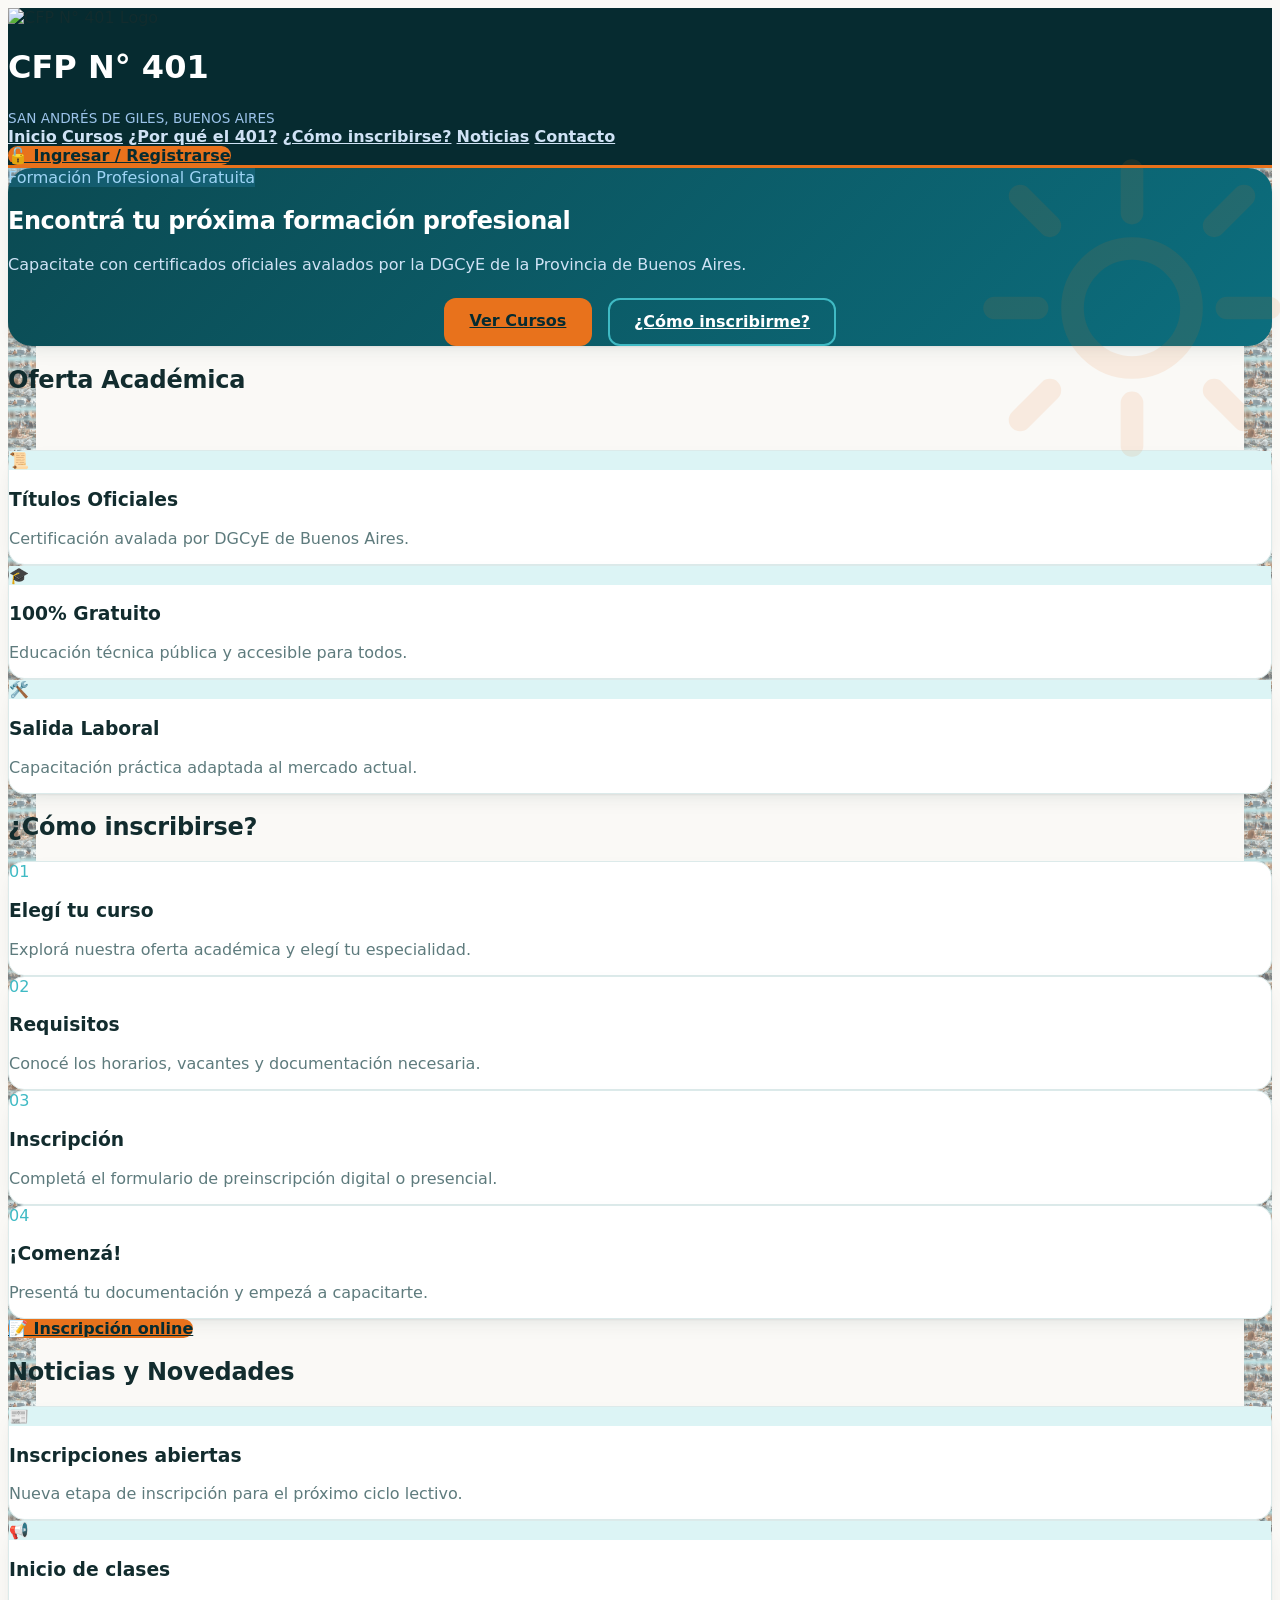
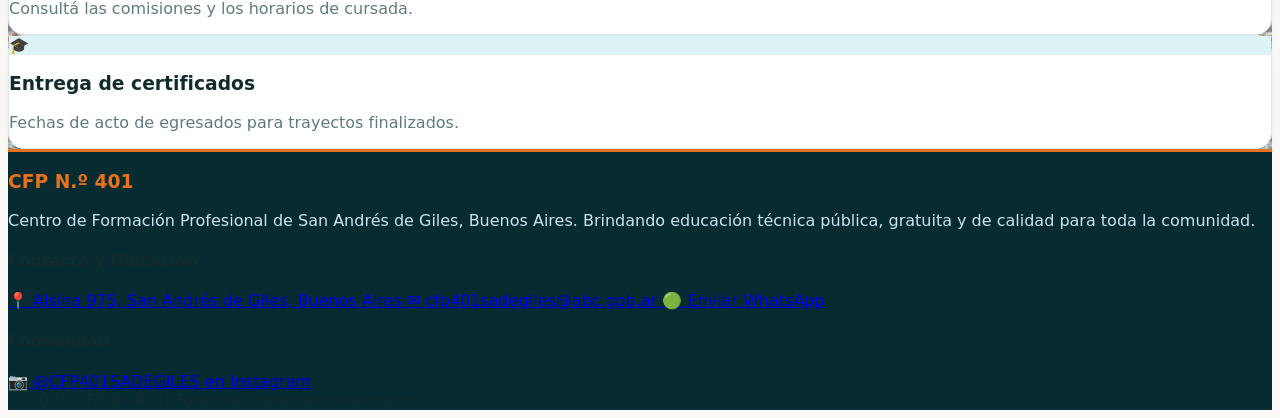
==== commit a44089ee: "Web pública: ocultar trayectos terminados y aviso «Pronto estarán publicados los trayectos» cuando n" ====
--- a/index.html
+++ b/index.html
@@ -41,7 +41,7 @@
   <link href="https://fonts.googleapis.com/css2?family=Plus+Jakarta+Sans:wght@400;500;600;700;800&display=swap" rel="stylesheet">
   <link rel="stylesheet" href="css/ficha-inscripcion.css?v=70064">
   <link rel="stylesheet" href="css/ayuda.css?v=70076">
-  <link rel="stylesheet" href="css/tema-cfp.css?v=70097">
+  <link rel="stylesheet" href="css/tema-cfp.css?v=70098">
   <style>
     /* Los avisos de SweetAlert (progreso, resúmenes, errores) tienen que verse por encima de los paneles de la plataforma */
     .swal2-container { z-index: 20000 !important; }
@@ -963,7 +963,7 @@
   <script src="js/reglas.js?v=70023" defer></script>
   <script src="js/ui.js?v=70111" defer></script>
   <script src="js/auth.js?v=70029" defer></script>
-  <script src="js/trayectos.js?v=70082" defer></script>
+  <script src="js/trayectos.js?v=70084" defer></script>
   <script src="js/usuarios.js?v=70104" defer></script>
   <script src="js/auditoria.js?v=70027" defer></script>
   <script src="js/progreso.js?v=70022" defer></script>
@@ -982,7 +982,7 @@
   <script src="js/usobase.js?v=70020" defer></script>
   <script src="js/secretaria.js?v=70094" defer></script>
   <script src="js/sisge.js?v=70073" defer></script>
-  <script src="js/ayuda.js?v=70114" defer></script>
+  <script src="js/ayuda.js?v=70116" defer></script>
   <script src="js/matricula_escolar.js?v=70056" defer></script>
   <script src="js/vendor/qrcode.js" defer></script>
   <script src="js/ficha_inscripcion.js?v=70081" defer></script>
--- a/css/tema-cfp.css
+++ b/css/tema-cfp.css
@@ -1413,18 +1413,40 @@
 
 /* ==========================================================================
    Fondo de oficios en la portada pública (solo #landing-screen).
-   Imagen: img/fondo-oficios.jpg. El velo claro asegura que el texto se lea.
+   Imagen: img/fondo-oficios-real.jpg (collage fotográfico vertical).
+   - Hasta 1279px (celulares y tablets): de fondo de pantalla, fijo, con velo claro.
+   - Desde 1280px (escritorio): franjas a los costados del contenido, a lo largo
+     de toda la página, sin pasar por detrás del texto.
    Para quitarlo, borrar este bloque.
    ========================================================================== */
 #landing-screen {
   background-color: var(--bg-main);
   background-image:
-    linear-gradient(rgba(250, 249, 246, 0.45), rgba(250, 249, 246, 0.45)),
-    url('../img/fondo-oficios.jpg');
-  background-size: cover;
-  background-position: center top;
+    linear-gradient(rgba(250, 249, 246, 0.62), rgba(250, 249, 246, 0.62)),
+    url('../img/fondo-oficios-real.jpg');
+  background-size: auto, cover;
+  background-position: 0 0, center;
   background-repeat: no-repeat;
-}
-@media (min-width: 900px) {
-  #landing-screen { background-attachment: fixed; }
-}
+  background-attachment: scroll, fixed;
+}
+/* iPhone/iPad no respeta "fixed": se apoya la imagen arriba, sin estirarla. */
+@supports (-webkit-touch-callout: none) {
+  #landing-screen {
+    background-attachment: scroll, scroll;
+    background-size: auto, 100% auto;
+    background-position: 0 0, center top;
+  }
+}
+@media (min-width: 1280px) {
+  #landing-screen {
+    background-image:
+      linear-gradient(rgba(250, 249, 246, 0.38), rgba(250, 249, 246, 0.38)),
+      url('../img/fondo-oficios-real.jpg'),
+      url('../img/fondo-oficios-real.jpg');
+    /* Ancho de cada franja = lo que sobra a cada lado del contenido (1200px). */
+    background-size: auto, calc((100vw - 1200px) / 2 - 12px) auto, calc((100vw - 1200px) / 2 - 12px) auto;
+    background-position: 0 0, left top, right top;
+    background-repeat: no-repeat, repeat-y, repeat-y;
+    background-attachment: scroll, scroll, scroll;
+  }
+}
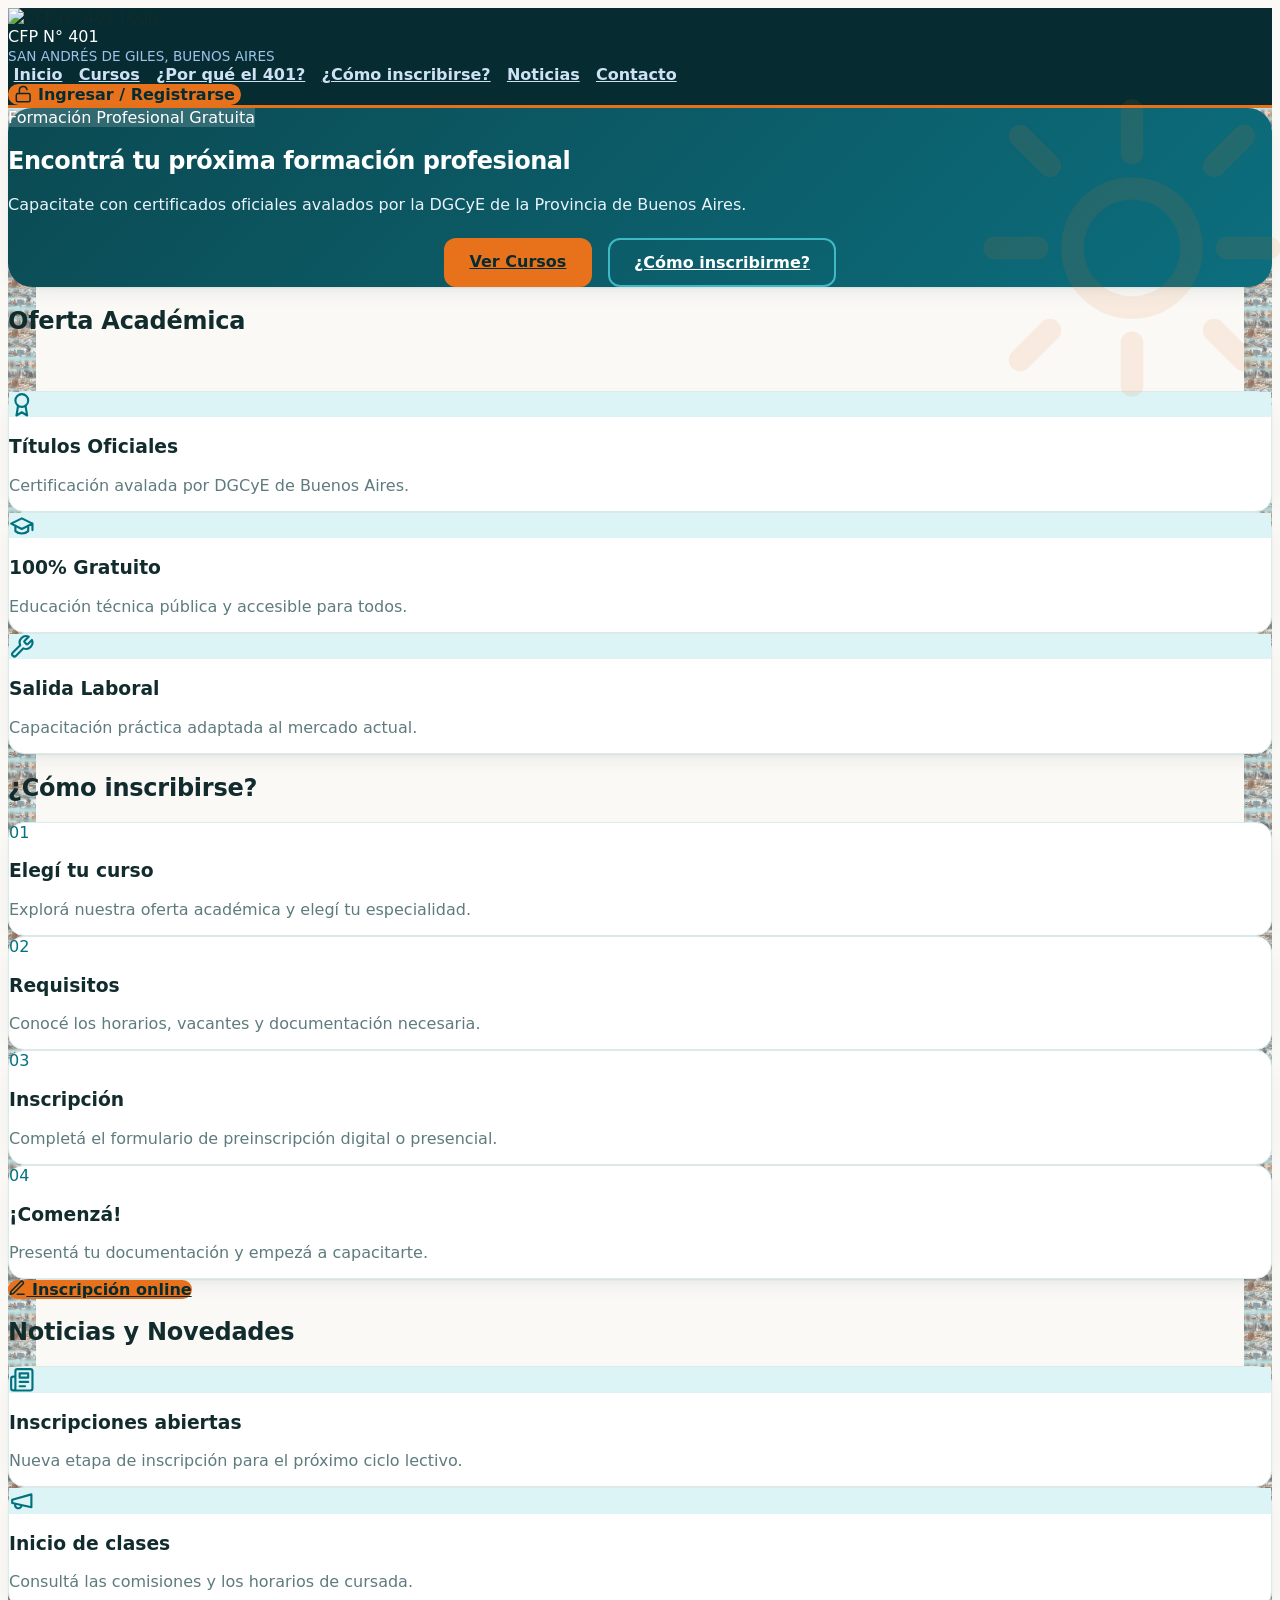
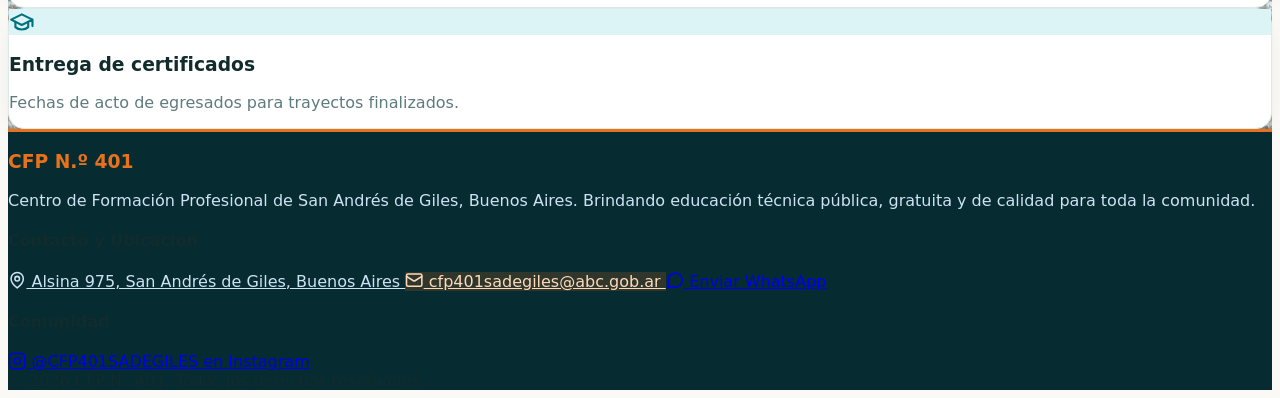
==== commit 251336fa: "Web pública: menú que no se recorta, contraste, vista previa al compartir e íconos propios - Menú mó" ====
--- a/index.html
+++ b/index.html
@@ -4,6 +4,19 @@
   <meta charset="UTF-8">
   <meta name="viewport" content="width=device-width, initial-scale=1.0">
   <title>CFP N° 401 - Plataforma</title>
+  <meta name="description" content="Centro de Formación Profesional N.º 401 de San Andrés de Giles. Cursos de formación profesional gratuitos, con certificación oficial de la DGCyE. Preinscripción online.">
+  <link rel="canonical" href="https://cfp401sag.com.ar/">
+  <meta property="og:type" content="website">
+  <meta property="og:locale" content="es_AR">
+  <meta property="og:site_name" content="CFP N° 401 San Andrés de Giles">
+  <meta property="og:title" content="CFP N° 401 · San Andrés de Giles">
+  <meta property="og:description" content="Formación profesional gratuita con certificación oficial. Conocé los cursos y preinscribite online.">
+  <meta property="og:url" content="https://cfp401sag.com.ar/">
+  <meta property="og:image" content="https://cfp401sag.com.ar/img/og-cfp401.jpg">
+  <meta property="og:image:width" content="1200">
+  <meta property="og:image:height" content="630">
+  <meta property="og:image:alt" content="CFP N° 401 San Andrés de Giles: formación gratuita y oficial">
+  <meta name="twitter:card" content="summary_large_image">
 
   <!-- Soporte App Móvil PWA -->
   <link rel="manifest" href="manifest.json">
@@ -41,7 +54,7 @@
   <link href="https://fonts.googleapis.com/css2?family=Plus+Jakarta+Sans:wght@400;500;600;700;800&display=swap" rel="stylesheet">
   <link rel="stylesheet" href="css/ficha-inscripcion.css?v=70064">
   <link rel="stylesheet" href="css/ayuda.css?v=70076">
-  <link rel="stylesheet" href="css/tema-cfp.css?v=70098">
+  <link rel="stylesheet" href="css/tema-cfp.css?v=70099">
   <style>
     /* Los avisos de SweetAlert (progreso, resúmenes, errores) tienen que verse por encima de los paneles de la plataforma */
     .swal2-container { z-index: 20000 !important; }
@@ -57,7 +70,7 @@
         <div class="header-top-brand">
           <img src="logo.png" alt="CFP N° 401 Logo" class="header-logo-xl">
           <div>
-            <h1 class="header-title-lg">CFP N° 401</h1>
+            <p class="header-title-lg">CFP N° 401</p>
             <span style="font-size: 0.85rem; color: var(--text-muted);">SAN ANDRÉS DE GILES, BUENOS AIRES</span>
           </div>
         </div>
@@ -74,9 +87,9 @@
       </div>
 
       <div class="header-action-right">
-        <a href="#" onclick="UI.showLoginScreen(); return false;" class="btn-header-login">
-          🔓 Ingresar / Registrarse
-        </a>
+        <button type="button" onclick="UI.showLoginScreen()" class="btn-header-login">
+          <svg class="icono" viewBox="0 0 24 24" aria-hidden="true" focusable="false"><rect width="18" height="11" x="3" y="11" rx="2" ry="2"/><path d="M7 11V7a5 5 0 0 1 9.9-1"/></svg> Ingresar / Registrarse
+        </button>
       </div>
     </header>
 
@@ -109,21 +122,21 @@
       <!-- 3. ¿POR QUÉ ELEGIR EL CFP 401? -->
       <section id="por-que" class="value-props-grid">
         <div class="prop-card">
-          <div class="prop-icon">📜</div>
+          <div class="prop-icon"><svg class="icono" viewBox="0 0 24 24" aria-hidden="true" focusable="false"><circle cx="12" cy="8" r="6"/><path d="M15.477 12.89 17 22l-5-3-5 3 1.523-9.11"/></svg></div>
           <div>
             <h3 class="prop-title">Títulos Oficiales</h3>
             <p class="prop-desc">Certificación avalada por DGCyE de Buenos Aires.</p>
           </div>
         </div>
         <div class="prop-card">
-          <div class="prop-icon">🎓</div>
+          <div class="prop-icon"><svg class="icono" viewBox="0 0 24 24" aria-hidden="true" focusable="false"><path d="M22 10v6M2 10l10-5 10 5-10 5z"/><path d="M6 12v5c3 3 9 3 12 0v-5"/></svg></div>
           <div>
             <h3 class="prop-title">100% Gratuito</h3>
             <p class="prop-desc">Educación técnica pública y accesible para todos.</p>
           </div>
         </div>
         <div class="prop-card">
-          <div class="prop-icon">🛠️</div>
+          <div class="prop-icon"><svg class="icono" viewBox="0 0 24 24" aria-hidden="true" focusable="false"><path d="M14.7 6.3a1 1 0 0 0 0 1.4l1.6 1.6a1 1 0 0 0 1.4 0l3.77-3.77a6 6 0 0 1-7.94 7.94l-6.91 6.91a2.12 2.12 0 0 1-3-3l6.91-6.91a6 6 0 0 1 7.94-7.94l-3.76 3.76z"/></svg></div>
           <div>
             <h3 class="prop-title">Salida Laboral</h3>
             <p class="prop-desc">Capacitación práctica adaptada al mercado actual.</p>
@@ -157,7 +170,7 @@
           </div>
         </div>
         <a href="preinscripcion.html" class="btn-inscripcion-gold">
-          📝 Inscripción online
+          <svg class="icono" viewBox="0 0 24 24" aria-hidden="true" focusable="false"><path d="M12 20h9"/><path d="M16.5 3.5a2.12 2.12 0 0 1 3 3L7 19l-4 1 1-4Z"/></svg> Inscripción online
         </a>
       </section>
 
@@ -168,21 +181,21 @@
         </div>
         <div class="news-grid">
           <div class="news-card">
-            <div class="news-icon">📰</div>
+            <div class="news-icon"><svg class="icono" viewBox="0 0 24 24" aria-hidden="true" focusable="false"><path d="M4 22h16a2 2 0 0 0 2-2V4a2 2 0 0 0-2-2H8a2 2 0 0 0-2 2v16a2 2 0 0 1-2 2Zm0 0a2 2 0 0 1-2-2v-9c0-1.1.9-2 2-2h2"/><path d="M18 14h-8"/><path d="M15 18h-5"/><path d="M10 6h8v4h-8V6Z"/></svg></div>
             <div>
               <h3 class="news-title">Inscripciones abiertas</h3>
               <p class="news-desc">Nueva etapa de inscripción para el próximo ciclo lectivo.</p>
             </div>
           </div>
           <div class="news-card">
-            <div class="news-icon">📢</div>
+            <div class="news-icon"><svg class="icono" viewBox="0 0 24 24" aria-hidden="true" focusable="false"><path d="m3 11 18-5v12L3 14v-3z"/><path d="M11.6 16.8a3 3 0 1 1-5.8-1.6"/></svg></div>
             <div>
               <h3 class="news-title">Inicio de clases</h3>
               <p class="news-desc">Consultá las comisiones y los horarios de cursada.</p>
             </div>
           </div>
           <div class="news-card">
-            <div class="news-icon">🎓</div>
+            <div class="news-icon"><svg class="icono" viewBox="0 0 24 24" aria-hidden="true" focusable="false"><path d="M22 10v6M2 10l10-5 10 5-10 5z"/><path d="M6 12v5c3 3 9 3 12 0v-5"/></svg></div>
             <div>
               <h3 class="news-title">Entrega de certificados</h3>
               <p class="news-desc">Fechas de acto de egresados para trayectos finalizados.</p>
@@ -206,20 +219,20 @@
         <div class="footer-contact-group">
           <h4 class="footer-title">Contacto y Ubicación</h4>
           <a href="https://maps.google.com/?q=Alsina+975+San+Andres+de+Giles+Buenos+Aires" target="_blank" rel="noopener" class="contact-link-location">
-            📍 Alsina 975, San Andrés de Giles, Buenos Aires
+            <svg class="icono" viewBox="0 0 24 24" aria-hidden="true" focusable="false"><path d="M20 10c0 6-8 12-8 12s-8-6-8-12a8 8 0 0 1 16 0Z"/><circle cx="12" cy="10" r="3"/></svg> Alsina 975, San Andrés de Giles, Buenos Aires
           </a>
           <a href="mailto:cfp401sadegiles@abc.gob.ar" class="btn-contact btn-email">
-            ✉️ cfp401sadegiles@abc.gob.ar
+            <svg class="icono" viewBox="0 0 24 24" aria-hidden="true" focusable="false"><rect width="20" height="16" x="2" y="4" rx="2"/><path d="m22 7-8.97 5.7a1.94 1.94 0 0 1-2.06 0L2 7"/></svg> cfp401sadegiles@abc.gob.ar
           </a>
           <a href="https://wa.me/5492325566990" target="_blank" rel="noopener" class="btn-contact btn-whatsapp">
-            🟢 Enviar WhatsApp
+            <svg class="icono" viewBox="0 0 24 24" aria-hidden="true" focusable="false"><path d="M7.9 20A9 9 0 1 0 4 16.1L2 22Z"/></svg> Enviar WhatsApp
           </a>
         </div>
 
         <div class="footer-community-group">
           <h4 class="footer-title">Comunidad</h4>
           <a href="https://instagram.com/cfp401sadegiles" target="_blank" rel="noopener" class="btn-instagram">
-            📷 @CFP401SADEGILES en Instagram
+            <svg class="icono" viewBox="0 0 24 24" aria-hidden="true" focusable="false"><rect width="20" height="20" x="2" y="2" rx="5" ry="5"/><path d="M16 11.37A4 4 0 1 1 12.63 8 4 4 0 0 1 16 11.37z"/><line x1="17.5" x2="17.51" y1="6.5" y2="6.5"/></svg> @CFP401SADEGILES en Instagram
           </a>
         </div>
       </div>
--- a/css/tema-cfp.css
+++ b/css/tema-cfp.css
@@ -1450,3 +1450,50 @@
     background-attachment: scroll, scroll, scroll;
   }
 }
+
+/* ==========================================================================
+   MEJORAS DE DISEÑO DE LA WEB PÚBLICA (nov 2026)
+   Contraste (mínimo 4,5:1 en texto chico), menú que no se recorta,
+   botones con tamaño táctil y íconos propios en lugar de emojis.
+   ========================================================================== */
+:root { --cfp-teal-text: #00727F; }   /* turquesa oscuro: 5,7:1 sobre blanco */
+
+/* Íconos SVG (heredan el color del texto) */
+.icono { width: 1.15em; height: 1.15em; flex: none; fill: none; stroke: currentColor;
+         stroke-width: 2; stroke-linecap: round; stroke-linejoin: round; vertical-align: -0.2em; }
+.prop-icon, .news-icon { color: var(--cfp-teal-text) !important; }
+.prop-icon .icono, .news-icon .icono { width: 1.6rem; height: 1.6rem; vertical-align: middle; }
+
+/* Encabezado */
+.header-title-lg { margin: 0; }   /* ya no es <h1>: el título principal es el de la portada */
+.btn-header-login { font: inherit; font-weight: 700; line-height: 1.2; cursor: pointer; }
+.main-nav { justify-content: safe center; }
+.main-header .nav-link { padding: .55rem .35rem; }
+
+/* Portada */
+.hero-banner .hero-badge { background: rgba(255, 255, 255, .16) !important; color: #fff !important; }
+.hero-banner .hero-subtitle { color: #EAF3FB !important; }
+
+/* Pasos, novedades y pie: contraste suficiente */
+.step-number { color: var(--cfp-teal-text) !important; }
+.nov-fecha span { font-size: .75rem; color: #FFCFA6; }
+.tipo-examen .nov-fecha:not(.sin) { background: var(--cfp-teal-text); }
+.tipo-examen .nov-fecha span { color: #fff; }
+.nov-tipo { font-size: .75rem; color: var(--cfp-teal-text); }
+.main-footer .btn-email { color: #FFD9B8; background: rgba(232, 114, 28, .18); border-color: rgba(255, 217, 184, .45); }
+.main-footer .contact-link-location { color: #CFE2F5; }
+
+/* Celulares: el menú se acomoda en filas (antes se cortaba y «Inicio» y «Cursos»
+   quedaban fuera de alcance), el encabezado deja de ser fijo para no tapar la pantalla */
+@media (max-width: 768px) {
+  .main-header { position: static; }
+  .main-nav { flex-wrap: wrap; justify-content: center; overflow: visible; white-space: normal; gap: .25rem .5rem; padding: .25rem 0; }
+  .main-header .nav-link { display: inline-flex; align-items: center; min-height: 44px; padding: .4rem .75rem; }
+  .btn-header-login { min-height: 48px; }
+}
+
+/* Pantallas táctiles: botones y enlaces de al menos 44 px de alto */
+@media (pointer: coarse) {
+  .btn, .btn-inscripcion-gold, .btn-contact, .btn-instagram, .contact-link-location { min-height: 44px; }
+  .contact-link-location { align-items: center; }
+}
